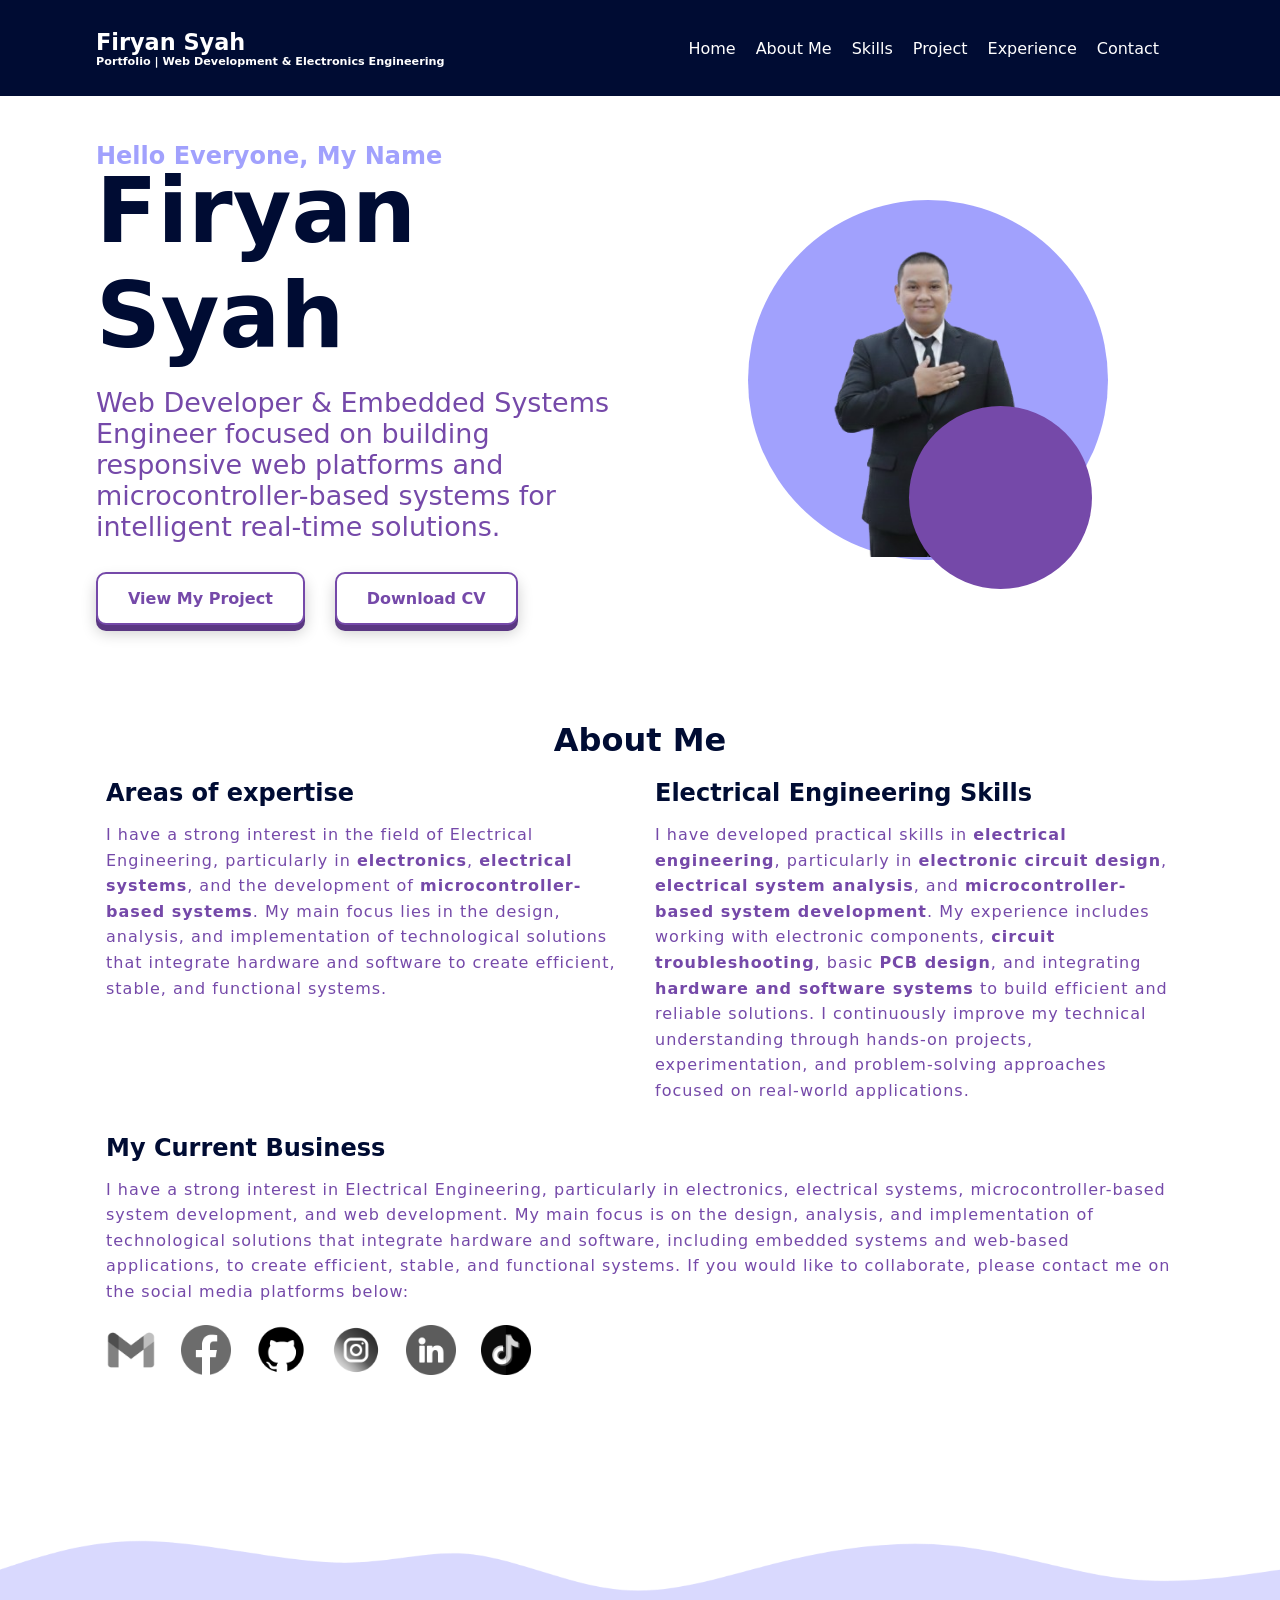
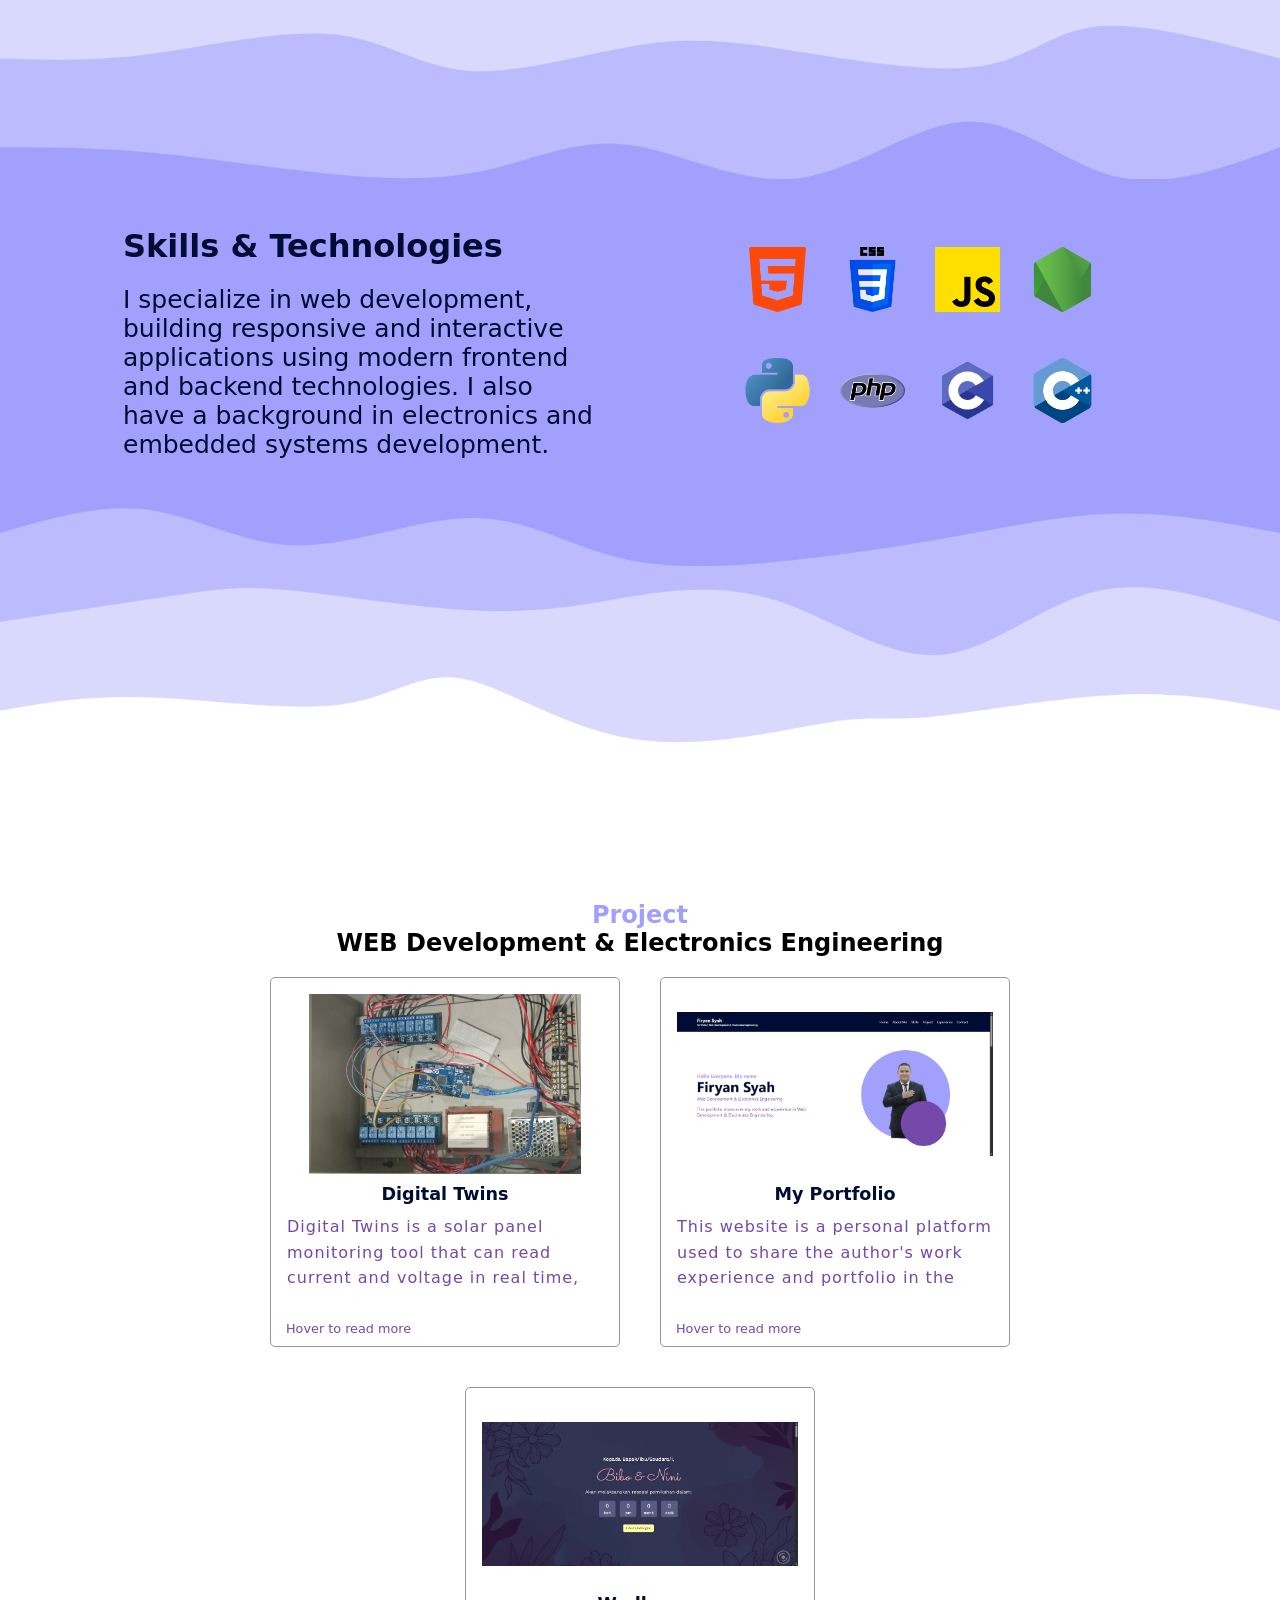
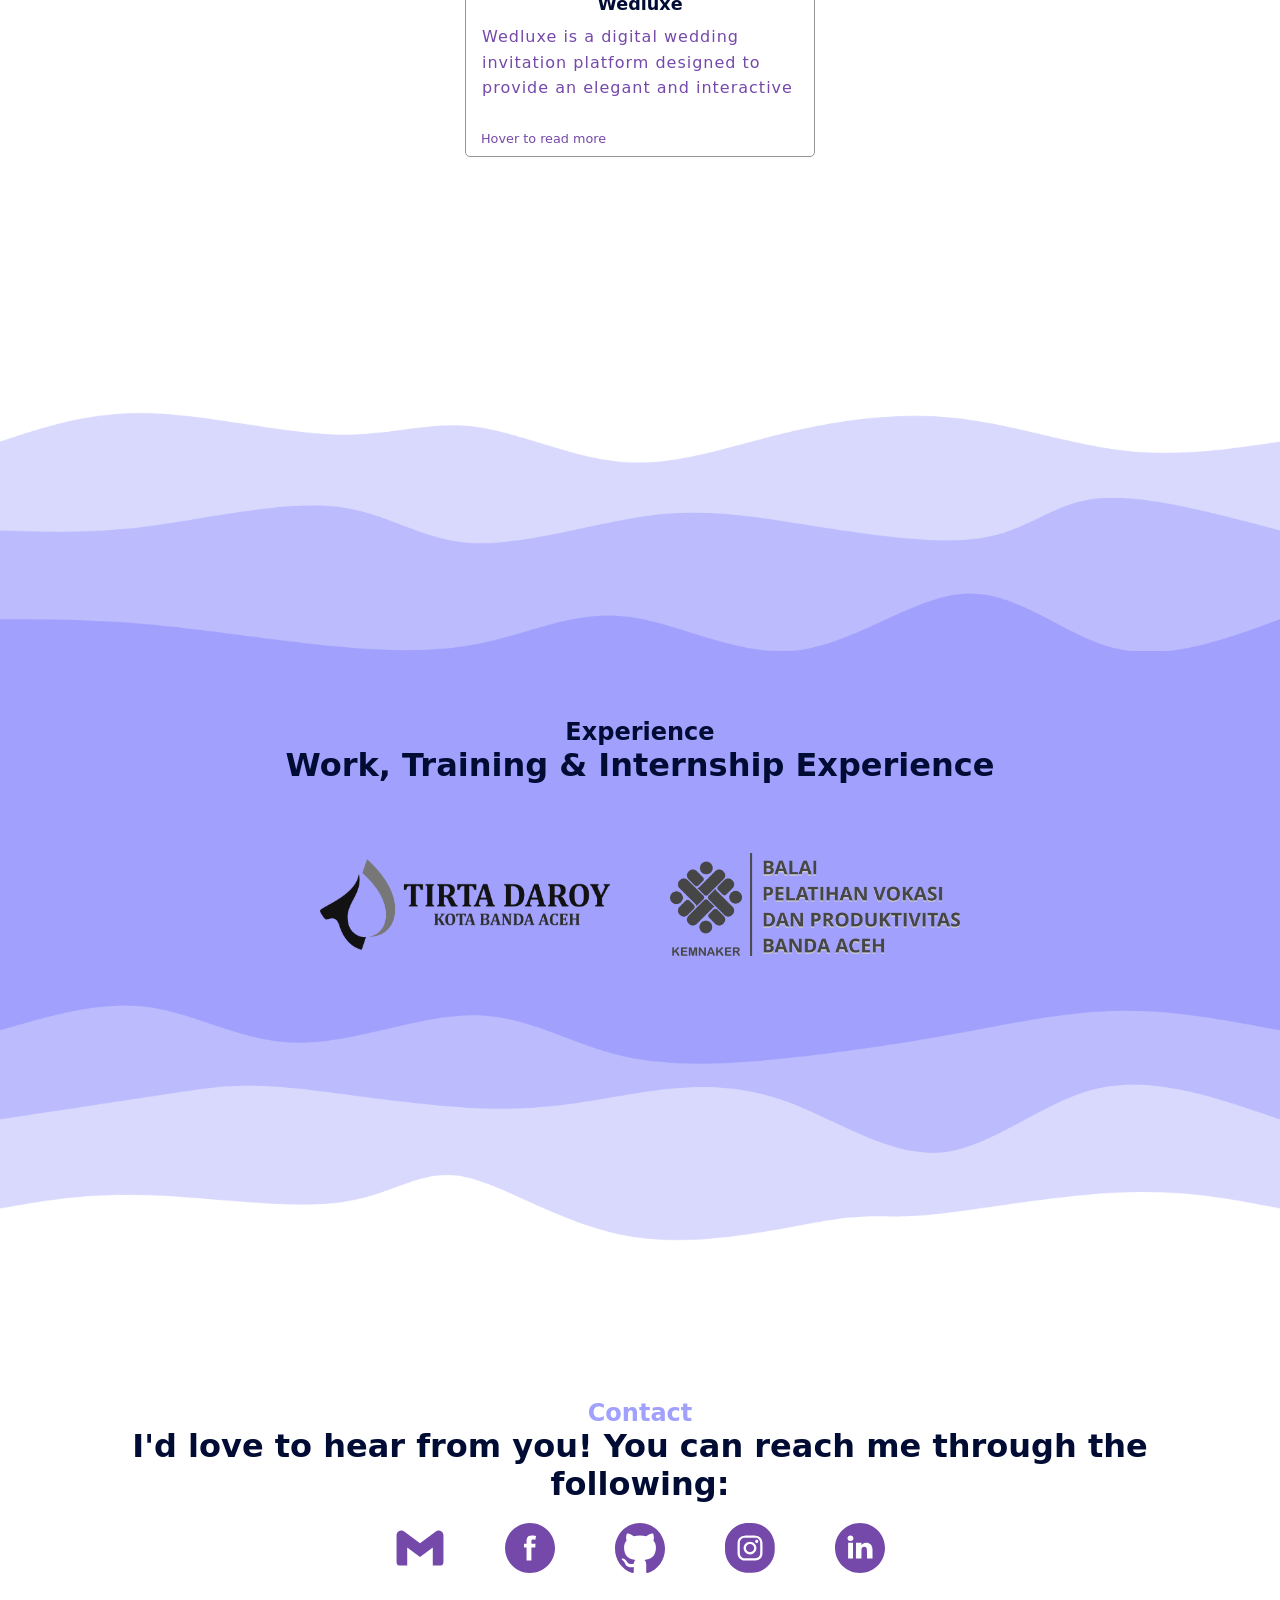
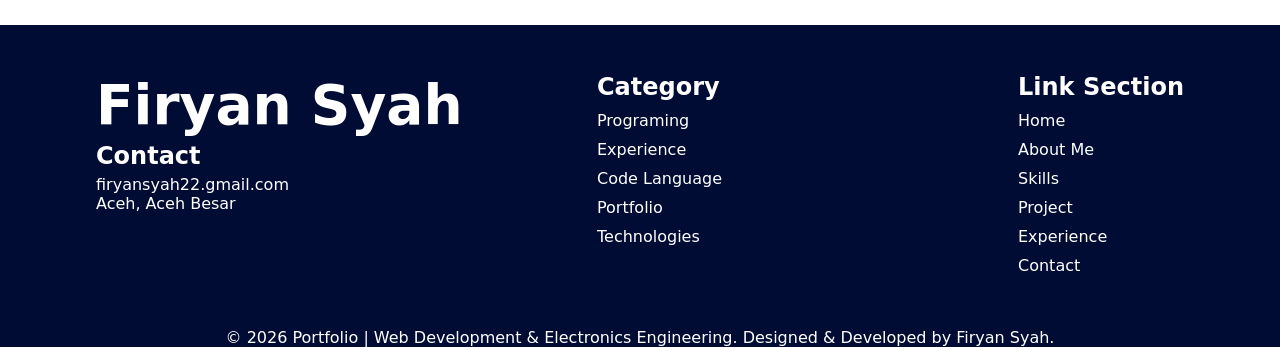
==== index.html @ 5b20b17b "update directory image in html" ====
<!DOCTYPE html>
<html lang="en">

<head>
    <meta charset="UTF-8">
    <meta name="viewport" content="width=device-width, initial-scale=1.0">
    <meta name="description" content="Portfolio Interactive">
    <meta name="author" content="Firyan Syah">
    <meta name="keywords" content="HTML, CSS, JavaScript, Web Development">
    <title>PortfolioWebSite | Firyan Syah</title>
    <link rel="stylesheet" href="style/content.css">
    <link rel="stylesheet" href="style/general.css">
    <link rel="stylesheet" href="style/navbar.css">
    <link rel="stylesheet" href="style/utils/waveProfile.css">
</head>

<body>
    <header class="navbar">
        <div class="nav-page">
            <div class="nav-name">
                <h1>
                    <a href="#homepage">Firyan Syah</a>
                </h1>
                <p>
                    <a href="#homepage">
                        <strong>Portfolio | Web Development & Electronics Engineering</strong>
                    </a>
                </p>
            </div>
            <nav class="nav-menu">
                <ul>
                    <li class="group">
                        <a href="#homepage">Home</a>
                    </li>
                    <li class="group">
                        <a href="#aboutme">About Me</a>
                    </li>
                    <li class="group">
                        <a href="#skills">Skills</a>
                    </li>
                    <li class="group">
                        <a href="#Project">Project</a>
                    </li>
                    <li class="group">
                        <a href="#experience">Experience</a>
                    </li>
                    <li class="group">
                        <a href="#contact">Contact</a>
                    </li>
                </ul>
            </nav>
            <div class="nav-icon-menu">
                | | |
            </div>
        </div>
    </header>


    <div class="container">
        <section id="homepage" class="homepage">
            <div class="flex-homepage">
                <div class="introduce">
                    <h2>Hello Everyone, My Name</h2>
                    <h1>Firyan Syah</h1>
                    <br>
                    <p class="p2">Web Developer & Embedded Systems Engineer focused on building responsive web
                        platforms and microcontroller-based systems
                        for intelligent real-time solutions.</p>
                    <div class="button-active">
                        <a href="#Project" class="viewProject">View My Project</a>
                        <a class="downloadCV" href="../assets/CVFiryansyah.pdf">Download CV</a>
                    </div>
                </div>
                <div class="picture">
                    <div class="circle1"></div>
                    <div class="circle2"></div>
                    <img src="img/profile.png" alt="">
                </div>
            </div>
        </section>

        <section id="aboutme" class="aboutme">
            <div class="grid-aboutme">
                <h2 class="title-aboutme animation hiddenBot">About Me</h2>
                <div class="card animation hiddenBot place1">
                    <h3>Areas of expertise</h3>
                    <p>
                        I have a strong interest in the field of Electrical Engineering, particularly in
                        <strong>electronics</strong>, <strong>electrical systems</strong>, and the development of
                        <strong>microcontroller-based systems</strong>. My main focus lies in the design,
                        analysis, and implementation of technological solutions that integrate hardware and
                        software to create efficient, stable, and functional systems.
                    </p>
                </div>
                <div class="card animation hiddenBot place2">
                    <h3>Electrical Engineering Skills</h3>
                    <p>
                        I have developed practical skills in <strong>electrical engineering</strong>, particularly in
                        <strong>electronic circuit design</strong>, <strong>electrical system analysis</strong>, and
                        <strong>microcontroller-based system development</strong>. My experience includes working with
                        electronic components, <strong>circuit troubleshooting</strong>, basic <strong>PCB
                            design</strong>,
                        and integrating <strong>hardware and software systems</strong> to build efficient and reliable
                        solutions.
                        I continuously improve my technical understanding through hands-on projects, experimentation,
                        and problem-solving approaches focused on real-world applications.
                    </p>
                </div>
                <div class="card animation hiddenBot place3">
                    <h3>My Current Business</h3>
                    <p>
                        I have a strong interest in Electrical Engineering, particularly in electronics, electrical
                        systems,
                        microcontroller-based system development, and web development. My main focus is on the design,
                        analysis, and
                        implementation of technological solutions that integrate hardware and software, including
                        embedded systems and web-based
                        applications, to create efficient, stable, and functional systems. If you would like to
                        collaborate, please contact me
                        on the social media platforms below:
                    </p>
                    <div class="sosmed-link">
                        <a href=""><img src="img/logo/sosmed/email.png" alt=""></a>
                        <a href=""><img src="img/logo/sosmed/facebook.png" alt=""></a>
                        <a href=""><img src="img/logo/sosmed/github.png" alt=""></a>
                        <a href=""><img src="img/logo/sosmed/instagram.png" alt=""></a>
                        <a href=""><img src="img/logo/sosmed/linkedin.png" alt=""></a>
                        <a href=""><img src="img/logo/sosmed/tik-tok.png" alt=""></a>
                    </div>
                </div>
            </div>
        </section>

        <img class="waveCodeTop" src="img/waveCodeTop.png" alt="">
        <section id="skills" class="mastered-code">
            <div class="grid-mastered-code">
                <div class="resume-mastered-code animation hiddenLeft">
                    <h2>Skills & Technologies</h2>
                    <p>
                        I specialize in web development, building responsive and interactive applications using modern
                        frontend and backend
                        technologies. I also have a background in electronics and embedded systems development.
                    </p>
                </div>
                <div class="card-master-code-icon">
                    <img src="img/logo/codeIcon/html-5.png" alt="">
                    <img src="img/logo/codeIcon/css-3.png" alt="">
                    <img src="img/logo/codeIcon/js.png" alt="">
                    <img src="img/logo/codeIcon/node-js.png" alt="">
                    <img src="img/logo/codeIcon/python.png" alt="">
                    <img src="img/logo/codeIcon/php.png" alt="">
                    <img src="img/logo/codeIcon/c.png" alt="">
                    <img src="img/logo/codeIcon/cplus.png" alt="">

                </div>
            </div>
        </section>
        <img class="waveCodeBottom" src="img/wave.png" alt="">

        <section id="Project" class="Project">
            <div class="grid-Project">
                <div class="title-container animation hiddenTOP">
                    <h4 class="mini-title">Project</h4>
                    <h2 class="title-project">WEB Development & Electronics Engineering</h2>
                </div>
                <div class="container-card-project">
                    <div class="card-project">
                        <a class="link-card-project">
                            <img src="img/cardProject/digitalTwin.png" alt="" class="image-card">
                            <h3 class="subtitle">Digital Twins</h3>
                            <p>
                                Digital Twins is a solar panel monitoring tool that can read current and voltage in
                                real
                                time, simulate sunlight
                                intensity using spotlights as artificial light sources, and automatically control
                                potentiometers via Arduino Mega-based
                                servo motors. This system also allows users to change the configuration of solar
                                panels
                                between series and parallel
                                circuits so that they can directly analyze the effect of varying operating
                                conditions on
                                the electrical output
                                characteristics of solar panels, making it an interactive and applicable medium for
                                learning and experimentation.
                            </p>
                        </a>
                        <span class="tooltip">
                            <span class="t1">Hover to read more</span>
                        </span>
                    </div>

                    <div class="card-project">
                        <a href="#homepage" class="link-card-project">
                            <img src="img/cardProject/PortfolioWebSite-Firyan-Syah.png" alt="" class="image-card">
                            <h3 class="subtitle">My Portfolio</h3>
                            <p>
                                This website is a personal platform used to share the author's work experience and
                                portfolio in the fields of Web
                                Development and Electronic Engineering, containing project documentation, system
                                development, and various practical
                                experiences that have been carried out.
                            </p>
                        </a>
                        <span class="tooltip">
                            <span class="t1">Hover to read more</span>
                            <span class="t2">Click this card to see Website</span>
                        </span>
                    </div>

                    <div class="card-project">
                        <a href="https://firyansyah23.github.io/Wedlx/" class="link-card-project" target="_blank">
                            <img src="img/cardProject/Wedlx.png" alt="" class="image-card">
                            <h3 class="subtitle">Wedluxe</h3>
                            <p>
                                Wedluxe is a digital wedding invitation platform designed to provide an elegant and
                                interactive experience for sharing
                                special moments. Through this website, couples can showcase their love story,
                                display photo galleries, and share
                                complete details about the time and location of their wedding celebration.
                            </p>
                        </a>
                        <span class="tooltip">
                            <span class="t1">Hover to read more</span>
                            <span class="t2">Click this card to see Website</span>
                        </span>
                    </div>
                </div>
            </div>
        </section>

        <img class="waveCodeTop" src="img/waveCodeTop.png" alt="">
        <section id="experience" class="experience">
            <div class="grid-experience">
                <div class="experience-title-container">
                    <h4 class="mini-title animation hiddenTOP">Experience</h4>
                    <h2 class="title animation hiddenTOP">Work, Training & Internship Experience</h2>
                </div>
                <div class="experience-content">
                    <img src="img/experience/logoPDAM.png" alt="">
                    <img src="img/experience/LOGO-BPVP-BNA-BIRU.png" alt="">
                </div>
            </div>
        </section>
        <img class="waveCodeBottom" src="img/wave.png" alt="">

        <section id="contact" class="contact">
            <div class="grid-contact">
                <div class="title-contact">
                    <h4 class="mini-title animation hiddenTOP">Contact</h4>
                    <h2 class="title animation hiddenTOP">I'd love to hear from you! You can reach me through the
                        following:</h2>
                </div>
                <div class="contact-link">
                    <!-- Gmail -->
                    <a href="mailto:firyansyah22@gmail.com" target="_blank">
                        <svg xmlns="http://www.w3.org/2000/svg" fill="#000000" class="icon" viewBox="0 0 32 32"
                            version="1.1">
                            <title>gmail</title>
                            <path
                                d="M30.996 7.824v17.381c0 0 0 0 0 0.001 0 1.129-0.915 2.044-2.044 2.044-0 0-0 0-0.001 0h-4.772v-11.587l-8.179 6.136-8.179-6.136v11.588h-4.772c0 0 0 0-0 0-1.129 0-2.044-0.915-2.044-2.044 0-0 0-0.001 0-0.001v0-17.381c0-0 0-0.001 0-0.001 0-1.694 1.373-3.067 3.067-3.067 0.694 0 1.334 0.231 1.848 0.619l-0.008-0.006 10.088 7.567 10.088-7.567c0.506-0.383 1.146-0.613 1.84-0.613 1.694 0 3.067 1.373 3.067 3.067v0z" />
                        </svg>
                    </a>

                    <!-- Facebook -->
                    <a href="https://www.facebook.com/uyan.firyansyah.908/" target="_blank">
                        <svg xmlns="http://www.w3.org/2000/svg" xmlns:xlink="http://www.w3.org/1999/xlink"
                            fill="#000000" class="icon" version="1.1" id="Layer_1" viewBox="-143 145 512 512"
                            xml:space="preserve">
                            <path
                                d="M113,145c-141.4,0-256,114.6-256,256s114.6,256,256,256s256-114.6,256-256S254.4,145,113,145z M169.5,357.6l-2.9,38.3h-39.3  v133H77.7v-133H51.2v-38.3h26.5v-25.7c0-11.3,0.3-28.8,8.5-39.7c8.7-11.5,20.6-19.3,41.1-19.3c33.4,0,47.4,4.8,47.4,4.8l-6.6,39.2  c0,0-11-3.2-21.3-3.2c-10.3,0-19.5,3.7-19.5,14v29.9H169.5z" />
                        </svg>
                    </a>

                    <!-- GitHub -->
                    <a href="https://github.com/FiryanSyah23" target="_blank">
                        <svg xmlns="http://www.w3.org/2000/svg" xmlns:xlink="http://www.w3.org/1999/xlink" class="icon"
                            viewBox="0 0 20 20" version="1.1">

                            <title>github [#142]</title>
                            <desc>Created with Sketch.</desc>
                            <defs>

                            </defs>
                            <g id="Page-1" stroke="none" stroke-width="1" fill="none" fill-rule="evenodd">
                                <g id="Dribbble-Light-Preview" transform="translate(-140.000000, -7559.000000)"
                                    fill="#000000">
                                    <g id="icons" transform="translate(56.000000, 160.000000)">
                                        <path
                                            d="M94,7399 C99.523,7399 104,7403.59 104,7409.253 C104,7413.782 101.138,7417.624 97.167,7418.981 C96.66,7419.082 96.48,7418.762 96.48,7418.489 C96.48,7418.151 96.492,7417.047 96.492,7415.675 C96.492,7414.719 96.172,7414.095 95.813,7413.777 C98.04,7413.523 100.38,7412.656 100.38,7408.718 C100.38,7407.598 99.992,7406.684 99.35,7405.966 C99.454,7405.707 99.797,7404.664 99.252,7403.252 C99.252,7403.252 98.414,7402.977 96.505,7404.303 C95.706,7404.076 94.85,7403.962 94,7403.958 C93.15,7403.962 92.295,7404.076 91.497,7404.303 C89.586,7402.977 88.746,7403.252 88.746,7403.252 C88.203,7404.664 88.546,7405.707 88.649,7405.966 C88.01,7406.684 87.619,7407.598 87.619,7408.718 C87.619,7412.646 89.954,7413.526 92.175,7413.785 C91.889,7414.041 91.63,7414.493 91.54,7415.156 C90.97,7415.418 89.522,7415.871 88.63,7414.304 C88.63,7414.304 88.101,7413.319 87.097,7413.247 C87.097,7413.247 86.122,7413.234 87.029,7413.87 C87.029,7413.87 87.684,7414.185 88.139,7415.37 C88.139,7415.37 88.726,7417.2 91.508,7416.58 C91.513,7417.437 91.522,7418.245 91.522,7418.489 C91.522,7418.76 91.338,7419.077 90.839,7418.982 C86.865,7417.627 84,7413.783 84,7409.253 C84,7403.59 88.478,7399 94,7399"
                                            id="github-[#142]">

                                        </path>
                                    </g>
                                </g>
                            </g>
                        </svg>
                    </a>

                    <!-- Instagram -->
                    <a href="https://www.instagram.com/firyansyah22/" target="_blank">
                        <svg xmlns="http://www.w3.org/2000/svg" class="icon" viewBox="0 0 32 32" fill="#000c33">
                            <path
                                d="m17.0830929.03277248c8.1190907 0 14.7619831 6.64289236 14.7619831 14.76198302v2.3064326c0 8.1190906-6.6429288 14.761983-14.7619831 14.761983h-2.3064325c-8.11909069 0-14.76198306-6.6428924-14.76198306-14.761983v-2.3064326c0-8.11909066 6.64289237-14.76198302 14.76198306-14.76198302zm-.8630324 8.0002641-.2053832-.0002641c-1.7102378 0-3.4204757.05652851-3.4204757.05652851-2.4979736 0-4.52299562 2.02501761-4.52299562 4.52298561 0 0-.05191606 1.4685349-.05624239 3.0447858l-.00028625.2060969c0 1.7648596.05652864 3.590089.05652864 3.5900891 0 2.497968 2.02502202 4.5229856 4.52299562 4.5229856 0 0 1.5990132.0565285 3.2508899.0565285 1.7648634 0 3.6466255-.0565285 3.6466255-.0565285 2.4979736 0 4.4664317-1.9684539 4.4664317-4.4664219 0 0 .0565286-1.8046833.0565286-3.5335605l-.0010281-.4057303c-.0076601-1.5511586-.0555357-3.0148084-.0555357-3.0148084 0-2.4979681-1.9684582-4.46642191-4.4664317-4.46642191 0 0-1.6282521-.05209668-3.2716213-.05626441zm-.2053831 1.43969747c1.4024317 0 3.2005639.04637875 3.2005638.04637875 2.0483524 0 3.3130573 1.2647021 3.3130573 3.31305 0 0 .0463789 1.7674322.0463789 3.1541781 0 1.4176885-.0463789 3.2469355-.0463789 3.2469355 0 2.048348-1.2647049 3.31305-3.3130573 3.31305 0 0-1.5901757.0389711-2.9699093.0454662l-.3697206.0009126c-1.3545375 0-3.0049692-.0463788-3.0049692-.0463788-2.0483172 0-3.36958592-1.321301-3.36958592-3.3695785 0 0-.04637885-1.8359078-.04637885-3.2830941 0-1.3545344.04637885-3.061491.04637885-3.061491 0-2.0483479 1.32130402-3.31305 3.36958592-3.31305 0 0 1.7416035-.04637875 3.1440353-.04637875zm-.0000353 2.46195055c-2.2632951 0-4.0980441 1.8347448-4.0980441 4.098035s1.8347489 4.098035 4.0980441 4.098035 4.0980441-1.8347448 4.0980441-4.098035c0-2.2632901-1.8347489-4.098035-4.0980441-4.098035zm0 1.4313625c1.4727754 0 2.6666784 1.1939004 2.6666784 2.6666725s-1.193903 2.6666726-2.6666784 2.6666726c-1.4727401 0-2.6666784-1.1939005-2.6666784-2.6666726s1.1939031-2.6666725 2.6666784-2.6666725zm4.2941322-2.5685935c-.5468547 0-.9902027.4455321-.9902027.9950991 0 .5495671.443348.9950639.9902027.9950639.5468546 0 .9901674-.4454968.9901674-.9950639 0-.5496023-.4433128-.9950991-.9901674-.9950991z"
                                fill="#202327" fill-rule="nonzero" />
                        </svg>
                    </a>

                    <!-- LinkedIn -->
                    <a href="https://www.linkedin.com/in/firyan-syah-a83840332/" target="_blank">
                        <svg xmlns="http://www.w3.org/2000/svg" xmlns:xlink="http://www.w3.org/1999/xlink"
                            fill="#000000" class="icon" version="1.1" id="Layer_1" viewBox="-143 145 512 512"
                            xml:space="preserve">
                            <path
                                d="M113,145c-141.4,0-256,114.6-256,256s114.6,256,256,256s256-114.6,256-256S254.4,145,113,145z M41.4,508.1H-8.5V348.4h49.9  V508.1z M15.1,328.4h-0.4c-18.1,0-29.8-12.2-29.8-27.7c0-15.8,12.1-27.7,30.5-27.7c18.4,0,29.7,11.9,30.1,27.7  C45.6,316.1,33.9,328.4,15.1,328.4z M241,508.1h-56.6v-82.6c0-21.6-8.8-36.4-28.3-36.4c-14.9,0-23.2,10-27,19.6  c-1.4,3.4-1.2,8.2-1.2,13.1v86.3H71.8c0,0,0.7-146.4,0-159.7h56.1v25.1c3.3-11,21.2-26.6,49.8-26.6c35.5,0,63.3,23,63.3,72.4V508.1z  " />
                        </svg>
                    </a>
                </div>
            </div>
        </section>

        <footer class="footer">
            <div class="flex-footer">
                <div class="nameSection">
                    <h1>Firyan Syah</h1>
                    <h2>Contact</h2>
                    <p>
                        firyansyah22.gmail.com <br>
                        Aceh, Aceh Besar
                    </p>
                </div>
                <div class="category">
                    <h2>Category</h2>
                    <ul>
                        <li>Programing</li>
                        <li>Experience</li>
                        <li>Code Language</li>
                        <li>Portfolio</li>
                        <li>Technologies</li>

                    </ul>
                </div>
                <div class="footer-link">
                    <h2>Link Section</h2>
                    <ul>
                        <li>
                            <a href="#homepage">Home</a>
                        </li>
                        <li>
                            <a href="#aboutme">About Me</a>
                        </li>
                        <li>
                            <a href="#skills">Skills</a>
                        </li>
                        <li>
                            <a href="#Project">Project</a>
                        </li>
                        <li>
                            <a href="#experience">Experience</a>
                        </li>
                        <li>
                            <a href="#contact">Contact</a>
                        </li>
                    </ul>
                </div>
            </div>
            <div class="copyright">
                <p>© 2026 Portfolio | Web Development & Electronics Engineering. Designed & Developed by Firyan Syah.
                </p>
            </div>
        </footer>
    </div>

    <script type="module" src="script/general.js"></script>
    <script type="module" src="script/nav.js"></script>
</body>

</html>
---- style/content.css ----
/* ----------------------------------- */
/* 			    SAME CODE			   */
/* ----------------------------------- */
.flex-homepage,
.grid-aboutme,
.grid-mastered-code,
.grid-experience,
.grid-Project,
.grid-contact,
.flex-footer {
	margin: 0 5em;
	padding: 3em 1em;
}
.subtitle {
	color: rgb(0, 12, 51);
	font-size: 1.1em;
}

.mini-title {
	font-size: 1.5em;
	color: rgb(161, 161, 253);
}

.title {
	color: rgb(0, 12, 51);
	font-size: 2em;
}

/* ----------------------------------- */
/* 			    HOME PAGE			   */
/* ----------------------------------- */
.flex-homepage {
	display: grid;
	grid-template-columns: 1fr 1fr;
	justify-items: center;
	align-items: center;
	gap: 10px;
}

.introduce {
	width: 100%;
	height: 100%;
	display: flex;
	flex-direction: column;
	justify-content: center;
	position: relative;
	right: 200px;
	opacity: 0;
	animation: intro 2s ease forwards;
}

@keyframes intro {
	to {
		opacity: 1;
		right: 0px;
	}
}

.introduce h1 {
	color: rgb(0, 12, 51);
	font-size: 10vh;
}
.introduce h2 {
	color: rgb(161, 161, 253);
	position: relative;
	top: 12px;
}
.p1 {
	font-size: 3vh;
	color: rgb(117, 73, 169);
}
.p2 {
	font-size: 3vh;
	color: rgb(117, 73, 169);
}

.picture {
	width: 42vw;
	position: relative;
	left: 200px;
	opacity: 0;
	animation: gambar 2.5s ease forwards;
}

@keyframes gambar {
	to {
		opacity: 1;
		left: 0px;
	}
}

.picture img {
	display: block;
	position: relative;
	width: 100%;
	object-fit: cover;
	object-position: center;
	z-index: 2;
}

.circle1 {
	position: absolute;
	background-color: rgb(161, 161, 253);
	border-radius: 50%;
	right: 14%;
	bottom: -1%;
	width: 67%;
	aspect-ratio: 1;
	z-index: 1;
}

.circle2 {
	position: absolute;
	background-color: rgb(117, 73, 169);
	border-radius: 50%;
	right: 17%;
	bottom: -9%;
	width: 34%;
	aspect-ratio: 1;
	z-index: 3;
}

.button-active {
	margin-top: 30px;
	display: flex;
	align-items: center;
	gap: 30px;
}

.button-active a {
	display: inline-block;
	padding: 15px 30px;
	text-align: center;
	white-space: nowrap;
	border-radius: 10px;
	font-weight: bold;
	text-decoration: none;
	color: rgb(117, 73, 169);
	background: white;
	border: 2px solid rgb(117, 73, 169);
	box-shadow:
		0 6px 0 rgb(90, 55, 130),
		0 8px 15px rgba(0, 0, 0, 0.2);

	transition: all 0.1s ease-in-out;
}

.button-active a:hover {
	background: rgb(117, 73, 169);
	color: white;
}

.button-active a:active {
	transform: translateY(6px);
	box-shadow:
		0 2px 0 rgb(90, 55, 130),
		0 4px 8px rgba(0, 0, 0, 0.2);
}

/* ----------------------------------- */
/* 			    ABOUT ME			   */
/* ----------------------------------- */

.grid-aboutme {
	display: grid;
	grid-template-columns: repeat(2, 1fr);
	grid-template-areas:
		"title  title"
		"place1	place2"
		"place3	place3";
	gap: 10px;
}

.grid-aboutme h3 {
	color: rgb(0, 12, 51);
	font-size: 1.5em;
	margin-bottom: 15px;
}

.grid-aboutme p {
	color: rgb(117, 73, 169);
	font-size: 1em;
	line-height: 1.6em;
	letter-spacing: 1px;
}

.title-aboutme {
	grid-area: title;
	font-size: 2em;
	color: rgb(0, 12, 51);
	grid-column: 1/-1;
	text-align: center;
}
.card {
	padding: 10px;
}
.place1 {
	grid-area: place1;
}

.place2 {
	grid-area: place2;
}

.place3 {
	grid-area: place3;
}

.place4 {
	grid-area: place4;
}

.sosmed-link {
	display: flex;
	margin-top: 20px;
	gap: 25px;
	flex-wrap: wrap;
}

.sosmed-link a img {
	width: 50px;
	filter: grayscale(1);
	transition: transform 0.2s ease;
}

.sosmed-link a img:hover {
	filter: grayscale(0);
	transform: scale(1.1);
}

/* ----------------------------------- */
/*		    Code I’ve Mastered		   */
/* ----------------------------------- */
.mastered-code {
	background-color: rgb(161, 161, 253);
	position: relative;
	z-index: 1;
}

.grid-mastered-code {
	display: grid;
	grid-template-columns: 1fr 1fr;
	gap: 30px;
	justify-items: center;
}

.resume-mastered-code {
	padding: 0 27px;
	display: flex;
	justify-content: center;
	flex-direction: column;
}

.resume-mastered-code h2 {
	color: rgb(0, 12, 51);
	margin-bottom: 20px;
	font-size: 2em;
}

.resume-mastered-code p {
	color: rgb(0, 12, 51);
	font-size: 25px;
}

.card-master-code-icon {
	display: flex;
	width: 90%;
	gap: 30px;
	padding: 20px;
	justify-content: center;
	flex-wrap: wrap;
}

.card-master-code-icon img {
	width: 65px;
	height: 65px;
	cursor: pointer;
	opacity: 0;
	transform: translateY(40px);
	transition: all 0.5s ease;
}

.waveCodeTop {
	position: relative;
	z-index: 0;
	top: 70px;
}
.waveCodeBottom {
	position: relative;
	z-index: 0;
	bottom: 85px;
}
/* ----------------------------------- */
/*				PROJECT				   */
/* ----------------------------------- */

.grid-Project {
	display: grid;
	grid-template-rows: 0.2fr 1fr;
	gap: 20px;
}

.title-container {
	text-align: center;
}

.container-card-project {
	display: flex;
	justify-content: center;
	align-items: baseline;
	flex-wrap: wrap;
	gap: 40px;
}

.card-project {
	min-height: 370px; /* bukan height */
	width: 350px;
	padding: 1em;
	border-radius: 5px;
	border: 1px solid rgb(150, 150, 150);
	height: auto;
	overflow: visible;
	position: relative;
	opacity: 0;
	transform: translateY(40px);
	transition:
		opacity 1s ease,
		transform 1s ease,
		box-shadow 0.35s ease;
}

.card-project:hover {
	transform: translateY(-3px);
	box-shadow: 6px 6px 22px -1px rgba(132, 132, 132, 1);
	overflow: visible;
}

.card-project p {
	color: rgb(117, 73, 169);
	font-size: 1em;
	line-height: 1.6em;
	letter-spacing: 1px;
	max-height: 81px;
	overflow: hidden;
	margin-bottom: 10px;
}

/* hover expand */
.card-project:hover p {
	max-height: 1000px;
	transition-delay: 0.5s;
}

.tooltip {
	font-size: 0.8em;
	display: block;
	padding: 2px;
	background-color: white;
	color: rgb(0, 0, 0);
}
.t1 {
	opacity: 1;
	position: absolute;
	left: 15px;
	bottom: 10px;
	color: rgb(117, 73, 169);
}
.t2 {
	opacity: 0;
	position: absolute;
	left: 15px;
	bottom: 10px;
	color: rgb(117, 73, 169);
}

.card-project:hover .t1 {
	opacity: 0;
	transition-delay: 0.5s;
}
.card-project:hover .t2 {
	opacity: 1;
	transition-delay: 0.5s;
}

.link-card-project {
	display: flex;
	flex-direction: column;
	gap: 10px;
	align-items: center;
}

.image-card {
	width: 100%;
	max-height: 210px;
	height: 180px;
	object-fit: contain;
	object-position: center;
}
/* ----------------------------------- */
/*				EXPERIENCE			   */
/* ----------------------------------- */
.experience {
	width: 100%;
	background-color: rgb(161, 161, 253);
	position: relative;
	z-index: 1;
}
.grid-experience {
	max-width: 100%;
	display: grid;
	place-items: center;
	grid-template-rows: repeat(2, 1fr);
	gap: 50px;
}

.experience-title-container {
	text-align: center;
}

.experience-title-container h4 {
	font-size: 1.5em;
	color: rgb(0, 12, 51);
}
.experience-title-container h2 {
	color: rgb(0, 12, 51);
	font-size: 2em;
}
.experience-content {
	display: flex;
	justify-content: center;
	align-items: center;
	gap: 60px;
	flex-wrap: wrap;
}

.experience-content img {
	width: 290px;
	opacity: 0;
	transform: translateY(40px);
	transition: all 0.5s ease;
	filter: grayscale(1);
}

/* ----------------------------------- */
/* 			    contact			   */
/* ----------------------------------- */
.contact {
	width: 100%;
}
.grid-contact {
	display: grid;
	height: 100%;
	place-items: center;
	grid-template-rows: repeat(2, 0.1fr);
	gap: 20px;
}

.title-contact {
	text-align: center;
}

.contact-link {
	display: flex;
	justify-content: center;
	align-items: center;
	gap: 60px;
	flex-wrap: wrap;
}
.contact-link .icon {
	width: 50px;
	height: 50px;
	filter: brightness(0) saturate(100%) invert(33%) sepia(24%) saturate(1681%) hue-rotate(226deg) brightness(95%) contrast(89%);
	opacity: 0;
	transform: translateX(40px);
	transition: all 0.5s ease;
}
/* ----------------------------------- */
/* 			    FOOTER 				   */
/* ----------------------------------- */
.footer {
	width: 100%;
	background-color: rgb(0, 12, 51);
}

.flex-footer {
	display: flex;
	justify-content: space-between;
	align-items: start;
	gap: 100px;
	flex-wrap: wrap;
}

.nameSection h1,
.nameSection h2,
.nameSection p,
.category ul li,
.category h2,
.footer-link h2,
.footer-link ul li a,
.footer-link ul li,
.copyright p {
	color: white;
	list-style-type: none;
}

.nameSection,
.category,
.footer-link {
	display: flex;
	flex-direction: column;
	gap: 5px;
}

.nameSection {
	width: 400px;
}

.category {
	width: 320px;
}

.nameSection h1 {
	font-size: 55px;
}

.category ul li,
.footer-link ul li {
	padding: 5px 0;
}

.copyright {
	flex-grow: 1;
	width: 100%;
	display: flex;
	justify-content: center;
	align-items: center;
	text-align: center;
}

/* ----------------------------------- */
/* 			    Animation			   */
/* ----------------------------------- */
img.animate-icon {
	opacity: 1;
	transform: translateY(0px);
}
img.animate-icon:hover {
	transform: scale(1.2);
}

img.animate-icon-experience {
	opacity: 1;
	transform: translateY(0px);
}
img.animate-icon-experience:hover {
	filter: grayscale(0);
}

svg.icon.animate-icon-contact {
	opacity: 1;
	transform: translateX(0px);
}

.card-project.animate-card {
	opacity: 1;
	transform: translateY(0);
}

.hiddenLeft {
	opacity: 0;
	transform: translateX(-200px);
	transition: all 1.5s ease;
}
.hiddenRight {
	opacity: 0;
	transform: translateX(200px);
	transition: all 1.5s ease;
}

.hiddenTOP {
	opacity: 0;
	transform: translateY(-200px);
	transition: all 1.5s ease;
}

.hiddenBot {
	opacity: 0;
	transform: translateY(200px);
	transition: all 1.5s ease;
}

.show {
	opacity: 1;
	transform: translate(0);
}
---- style/general.css ----
html {
	box-sizing: border-box;
	scroll-behavior: smooth;
	overflow-x: hidden;
	width: 100%;
}

* {
	margin: 0;
	padding: 0;
}
*,
*:before,
*:after {
	box-sizing: border-box;
}
input,
textarea,
select,
button {
	outline: none;
}
input {
	line-height: normal;
}
label,
button {
	cursor: pointer;
}
a {
	text-decoration: none;
}
img {
	display: block;
	max-width: 100%;
}
section {
	scroll-margin-top: 100px;
}

.mastered-code {
	scroll-margin-top: 250px;
}

body {
	font-family:
		system-ui,
		-apple-system,
		BlinkMacSystemFont,
		"Segoe UI",
		Roboto,
		Oxygen,
		Ubuntu,
		Cantarell,
		"Open Sans",
		"Helvetica Neue",
		sans-serif;
}

a,
h1,
p {
	color: black;
}

.container {
	width: 100%;
	max-width: 124rem;
	position: relative;
	top: 82px;
	display: flex;
	flex-direction: column;
	align-items: center;
}

@media (max-width: 970px) {
	/* ----------------------------------- */
	/* 			    navbar				   */
	/* ----------------------------------- */
	.nav-page .nav-menu,
	.nav-page .nav-name,
	.navbar .nav-page {
		padding: 0;
		margin: 0;
	}
	.homepage .flex-homepage,
	.aboutme .grid-aboutme {
		margin: 0 1em;
		padding: 2em 1em;
	}

	.navbar {
		display: flex;
		justify-content: center;
	}

	.navbar .nav-page {
		width: 60%;
	}

	.nav-menu ul {
		position: absolute;
		display: flex;
		flex-direction: column;
		right: -420px;
		top: 80px;
		background-color: rgb(0, 12, 51);
		width: 14em;
		height: 100vh;
		transition: right 0.5s ease;
	}

	.side-bar ul {
		right: 0;
	}

	.nav-page .nav-icon-menu {
		display: inline;
		position: absolute;
		right: 6%;
		transform: rotate(90deg);
		word-spacing: -8px;
		font-size: 30px;
		font-weight: bold;
		cursor: pointer;
	}

	.nav-menu .group a {
		display: block;
		padding: 20px;
		margin: 0 auto;
		text-decoration: none;
		text-align: center;

		border-bottom: 1px solid rgb(255, 255, 255);
	}

	.nav-name {
		flex-grow: 1;
		display: flex;
		flex-direction: column;
		align-items: center;
		font-size: 0.8em;
		text-align: center;
	}
	/* ----------------------------------- */
	/* 			    HOME 				   */
	/* ----------------------------------- */
	.homepage .flex-homepage {
		grid-template-columns: 1fr;
	}

	.flex-homepage .introduce {
		align-items: center;
		text-align: center;
	}

	.introduce .button-active {
		flex-direction: column;
	}

	/* ----------------------------------- */
	/* 			    About me			   */
	/* ----------------------------------- */

	.aboutme .grid-aboutme {
		grid-template-columns: 1fr;
		grid-template-areas:
			"title"
			"place1"
			"place2"
			"place3"
			"place4"
			"place5";
	}

	.place3 .sosmed-link {
		justify-content: center;
	}
	/* ----------------------------------- */
	/*		    Code I’ve Mastered		   */
	/* ----------------------------------- */
	.mastered-code .grid-mastered-code {
		grid-template-columns: 1fr;
		margin: 0 1em;
		padding: 2em 1em;
	}
	.container .waveCodeTop {
		top: 15px;
	}

	.container .waveCodeBottom {
		bottom: 1px;
	}
	/* ----------------------------------- */
	/*				PROJECT				   */
	/* ----------------------------------- */
	.Project .grid-Project {
		margin: 0 1em;
		padding: 2em 1em;
	}

	.container-card-project .card-project {
		width: 325px;
	}
}

@media (max-width: 426px) {
	.introduce h2,
	.grid-aboutme .title-aboutme,
	.resume-mastered-code h2,
	.title-container .title-project,
	.experience-title-container .title,
	.title-contact .title {
		font-size: 1.4em;
	}

	.nav-page .nav-menu ul {
		width: 10em;
	}
	.nav-menu .group a {
		padding: 10px;
	}
	/* ----------------------------------- */
	/* 			    HOME PAGE			   */
	/* ----------------------------------- */
	.homepage .flex-homepage {
		display: grid;
		grid-template-columns: 1fr;
	}

	.introduce .button-active {
		margin: 20px 0;
		gap: 15px;
	}

	.introduce .button-active a {
		padding: 5px 10px;
	}

	.flex-homepage .introduce h1 {
		font-size: 7vh;
	}

	.introduce .p1,
	.introduce .p2 {
		font-size: 2.2vh;
	}
	/* ----------------------------------- */
	/* 			    PROJECT 			   */
	/* ----------------------------------- */

	.container-card-project .card-project {
		width: 100%;
	}

	/* ----------------------------------- */
	/* 			    ABOUT ME			   */
	/* ----------------------------------- */
}

/* Ultra Wide: 1921px – 2560px */
@media (min-width: 1921px) and (max-width: 2560px) {
}
---- style/navbar.css ----
.navbar {
	position: fixed;
	z-index: 999;
	top: 0;
	left: 0;
	right: 0;
	width: 100vw;
	background-color: rgb(0, 12, 51);
}

.nav-page {
	display: flex;
	justify-content: space-between;
	align-items: center;
	height: 80px;
	margin: 0 5em;
	padding: 3em 1em;
}


.nav-name a {
	display: block;
	font-size: 0.7em;
	color: white;
}

.nav-menu {
	height: 100%;
	padding: 5px;
	margin: 0 10px;
	display: flex;
	align-items: center;
}
.nav-menu ul {
	list-style-type: none;
	display: flex;
}

.group a {
	text-align: center;
	text-wrap: nowrap;
	color: white;
	padding: 8px 0;
	margin: 0 10px;
}

.nav-icon-menu {
	display: none;
	color: white;
}
---- style/utils/waveProfile.css ----
.path-0 {
	animation: pathAnim-0 4s;
	animation-timing-function: linear;
	animation-iteration-count: infinite;
}

.waveProfile {
	position: relative;
	bottom: 110px;
}

@keyframes pathAnim-0 {
	0% {
		d: path(
			"M 0,400 L 0,150 C 84.6265888010993,113.05255925798696 169.2531776021986,76.1051185159739 230,77 C 290.7468223978014,77.8948814840261 327.613878392305,116.63208519409139 391,117 C 454.386121607695,117.36791480590861 544.2913088285812,79.36654070766058 611,76 C 677.7086911714188,72.63345929233942 721.22088629337,103.90175197526625 787,125 C 852.77911370663,146.09824802473375 940.8251459979388,157.0264513912745 1010,165 C 1079.1748540020612,172.9735486087255 1129.4785297148746,177.99244245963584 1198,175 C 1266.5214702851254,172.00755754036416 1353.2607351425627,161.00377877018207 1440,150 L 1440,400 L 0,400 Z"
		);
	}

	25% {
		d: path(
			"M 0,400 L 0,150 C 61.87083476468567,123.50188938509103 123.74166952937134,97.00377877018207 195,110 C 266.25833047062866,122.99622122981793 346.90415664720035,175.48677430436277 421,186 C 495.09584335279965,196.51322569563723 562.6417038818274,165.04912401236686 623,139 C 683.3582961181726,112.95087598763313 736.5290278254897,92.31672964616972 805,82 C 873.4709721745103,71.68327035383028 957.2421848162144,71.68395740295428 1036,85 C 1114.7578151837856,98.31604259704572 1188.502232909653,124.94744074201307 1255,138 C 1321.497767090347,151.05255925798693 1380.7488835451736,150.52627962899345 1440,150 L 1440,400 L 0,400 Z"
		);
	}

	50% {
		d: path(
			"M 0,400 L 0,150 C 73.69701133631057,120.17794572311921 147.39402267262113,90.35589144623842 217,115 C 286.60597732737887,139.64410855376158 352.1209206458261,218.75437993816558 418,222 C 483.8790793541739,225.24562006183442 550.1222947440742,152.6265888010993 617,128 C 683.8777052559258,103.3734111989007 751.3899003778771,126.73926485743726 822,140 C 892.6100996221229,153.26073514256274 966.3181037444178,156.4163517691515 1043,169 C 1119.6818962555822,181.5836482308485 1199.337684644452,203.5953280659567 1266,202 C 1332.662315355548,200.4046719340433 1386.331157677774,175.20233596702167 1440,150 L 1440,400 L 0,400 Z"
		);
	}

	75% {
		d: path(
			"M 0,400 L 0,150 C 75.21126760563382,167.85228443833734 150.42253521126764,185.7045688766747 220,200 C 289.57746478873236,214.2954311233253 353.52112676056333,225.03400893163862 426,198 C 498.47887323943667,170.96599106836138 579.492957746479,106.15939539677086 643,106 C 706.507042253521,105.84060460322914 752.5070422535211,170.32840948127793 806,188 C 859.4929577464789,205.67159051872207 920.4788732394368,176.52696667811747 995,165 C 1069.5211267605632,153.47303332188253 1157.5774647887322,159.56372380625214 1234,160 C 1310.4225352112678,160.43627619374786 1375.211267605634,155.21813809687393 1440,150 L 1440,400 L 0,400 Z"
		);
	}

	100% {
		d: path(
			"M 0,400 L 0,150 C 84.6265888010993,113.05255925798696 169.2531776021986,76.1051185159739 230,77 C 290.7468223978014,77.8948814840261 327.613878392305,116.63208519409139 391,117 C 454.386121607695,117.36791480590861 544.2913088285812,79.36654070766058 611,76 C 677.7086911714188,72.63345929233942 721.22088629337,103.90175197526625 787,125 C 852.77911370663,146.09824802473375 940.8251459979388,157.0264513912745 1010,165 C 1079.1748540020612,172.9735486087255 1129.4785297148746,177.99244245963584 1198,175 C 1266.5214702851254,172.00755754036416 1353.2607351425627,161.00377877018207 1440,150 L 1440,400 L 0,400 Z"
		);
	}
}
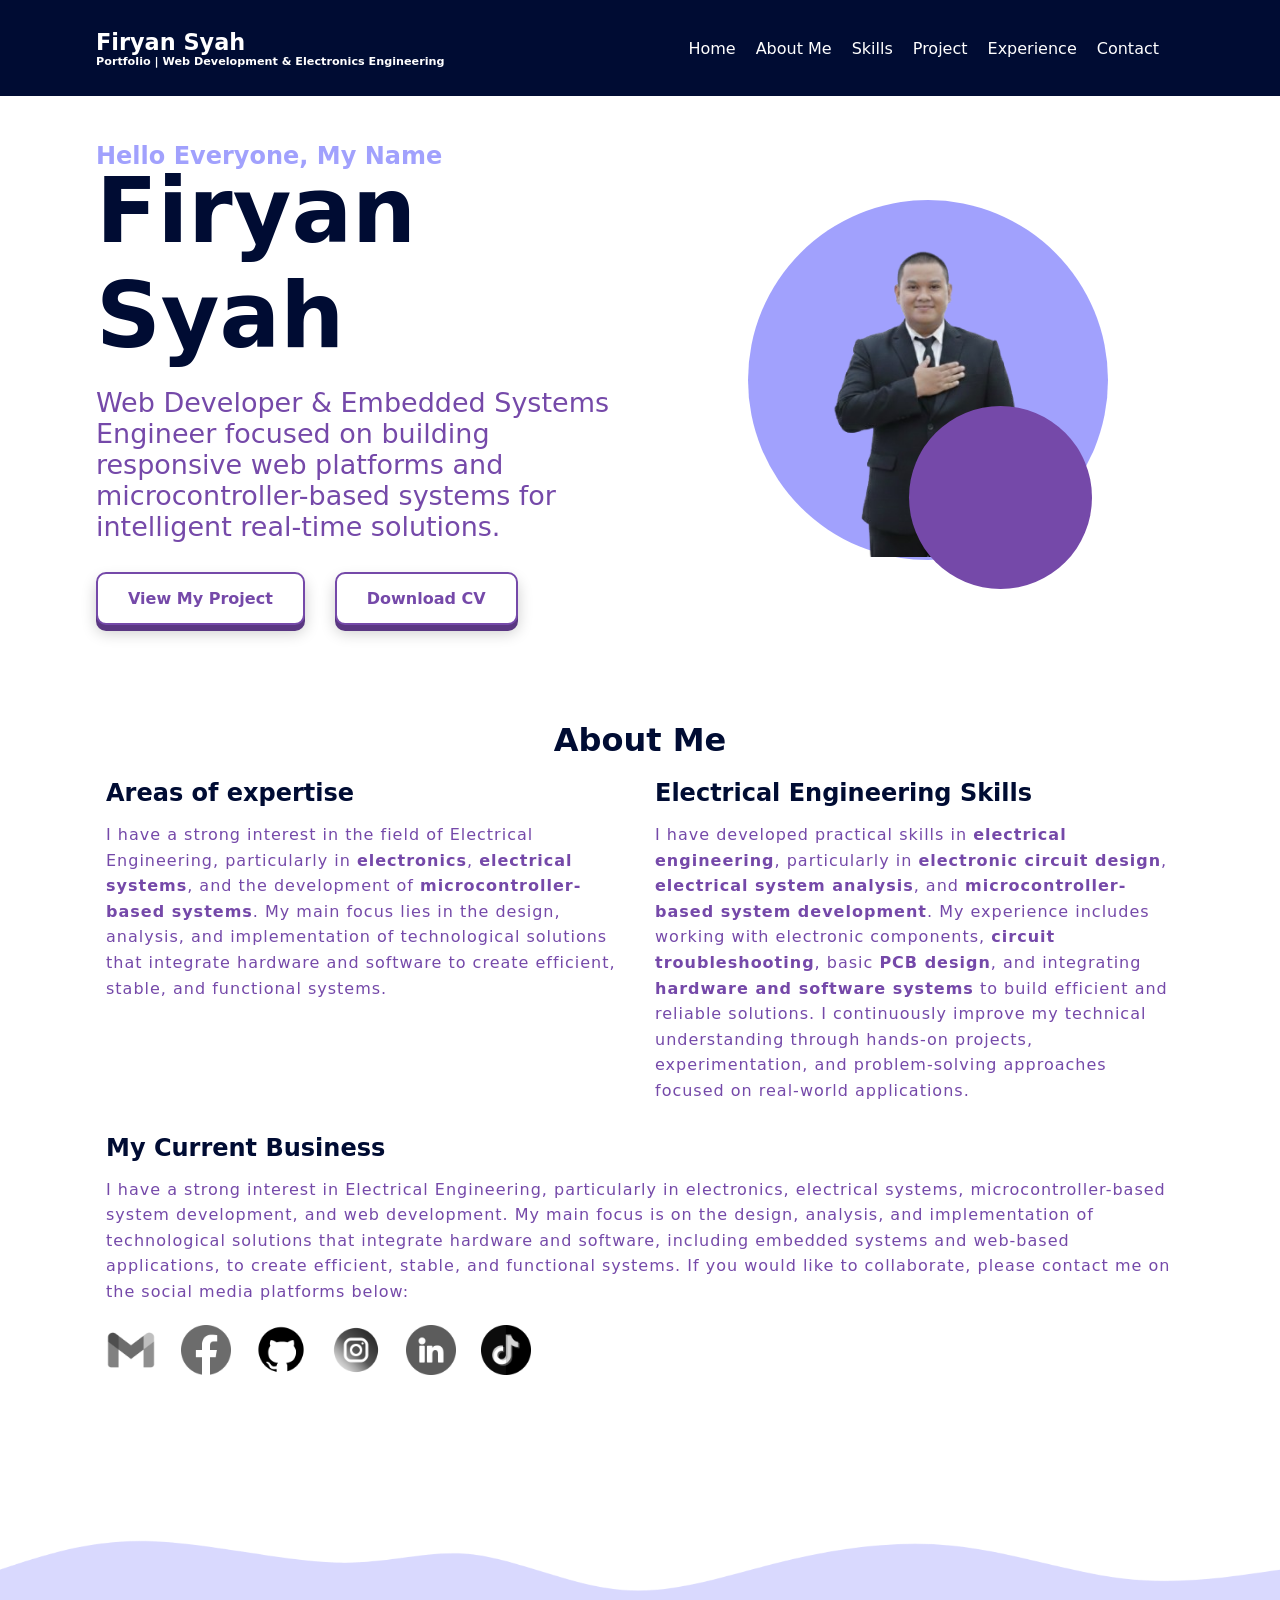
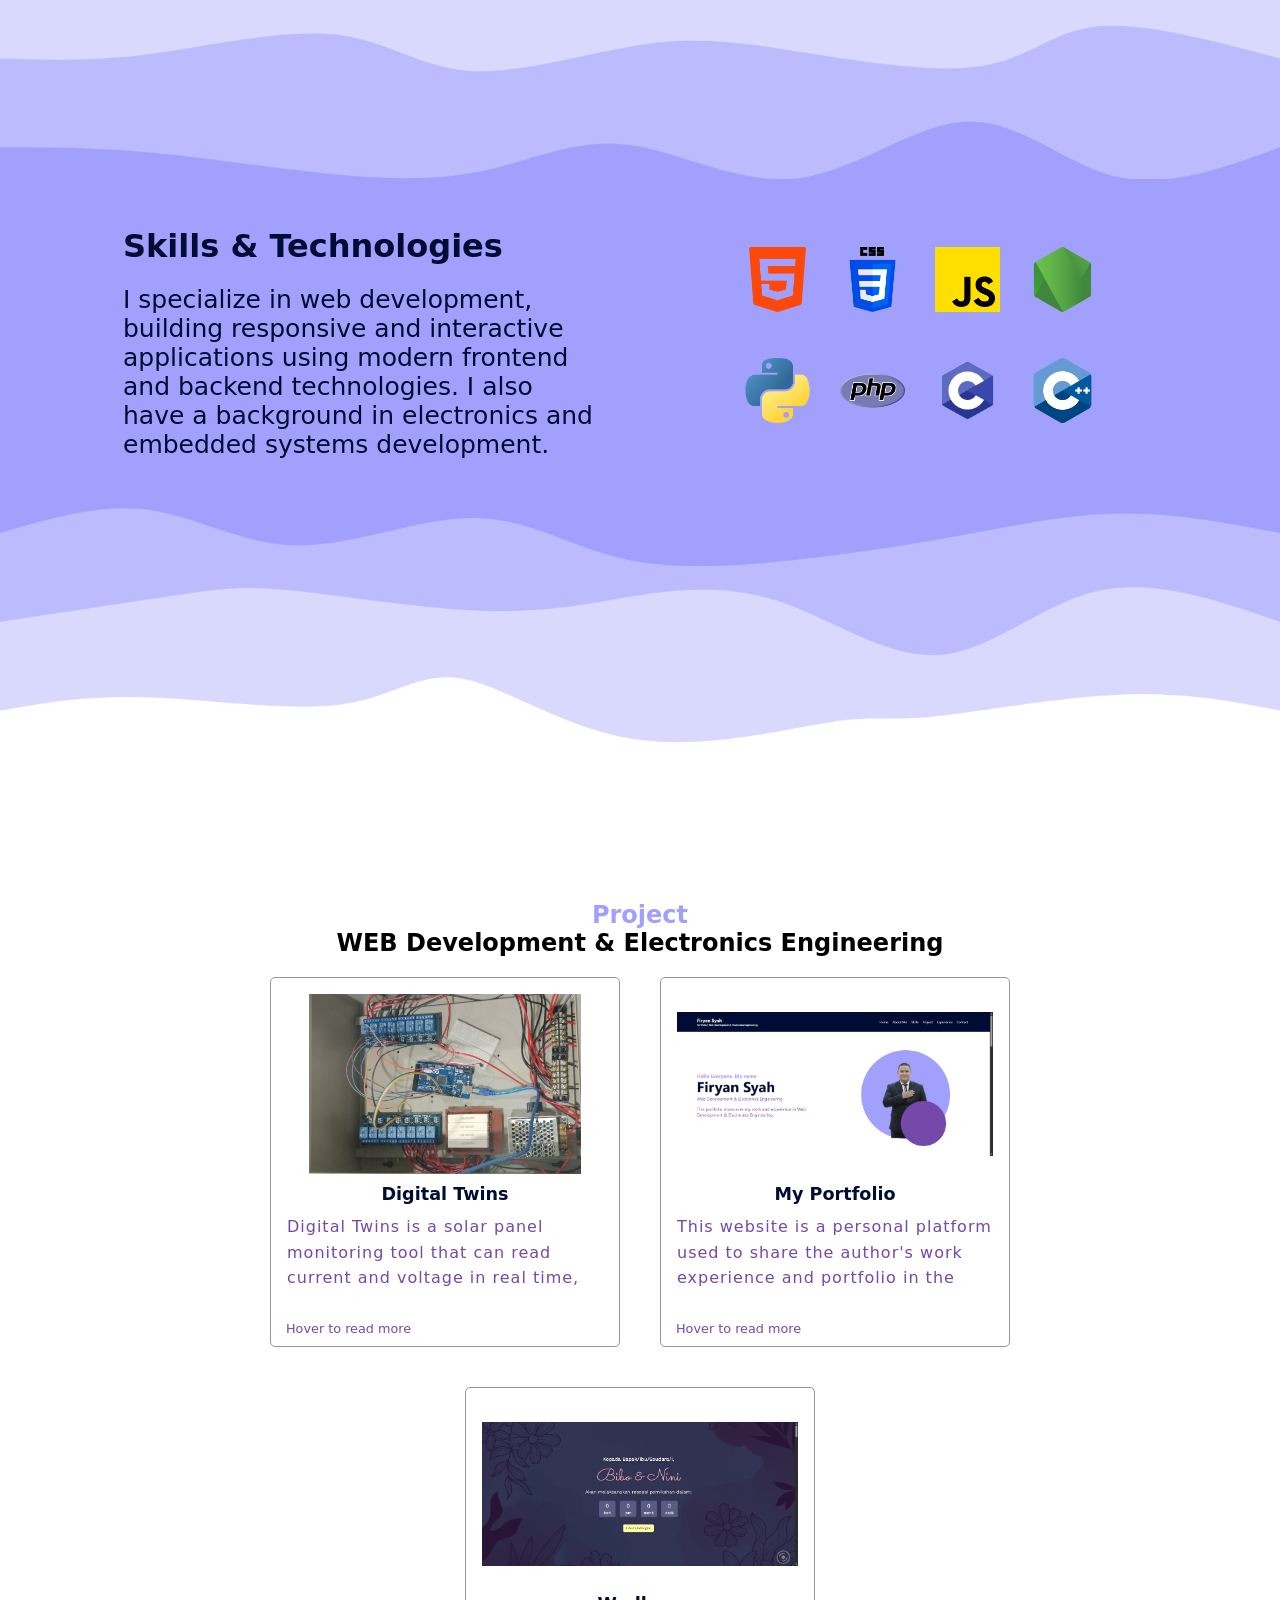
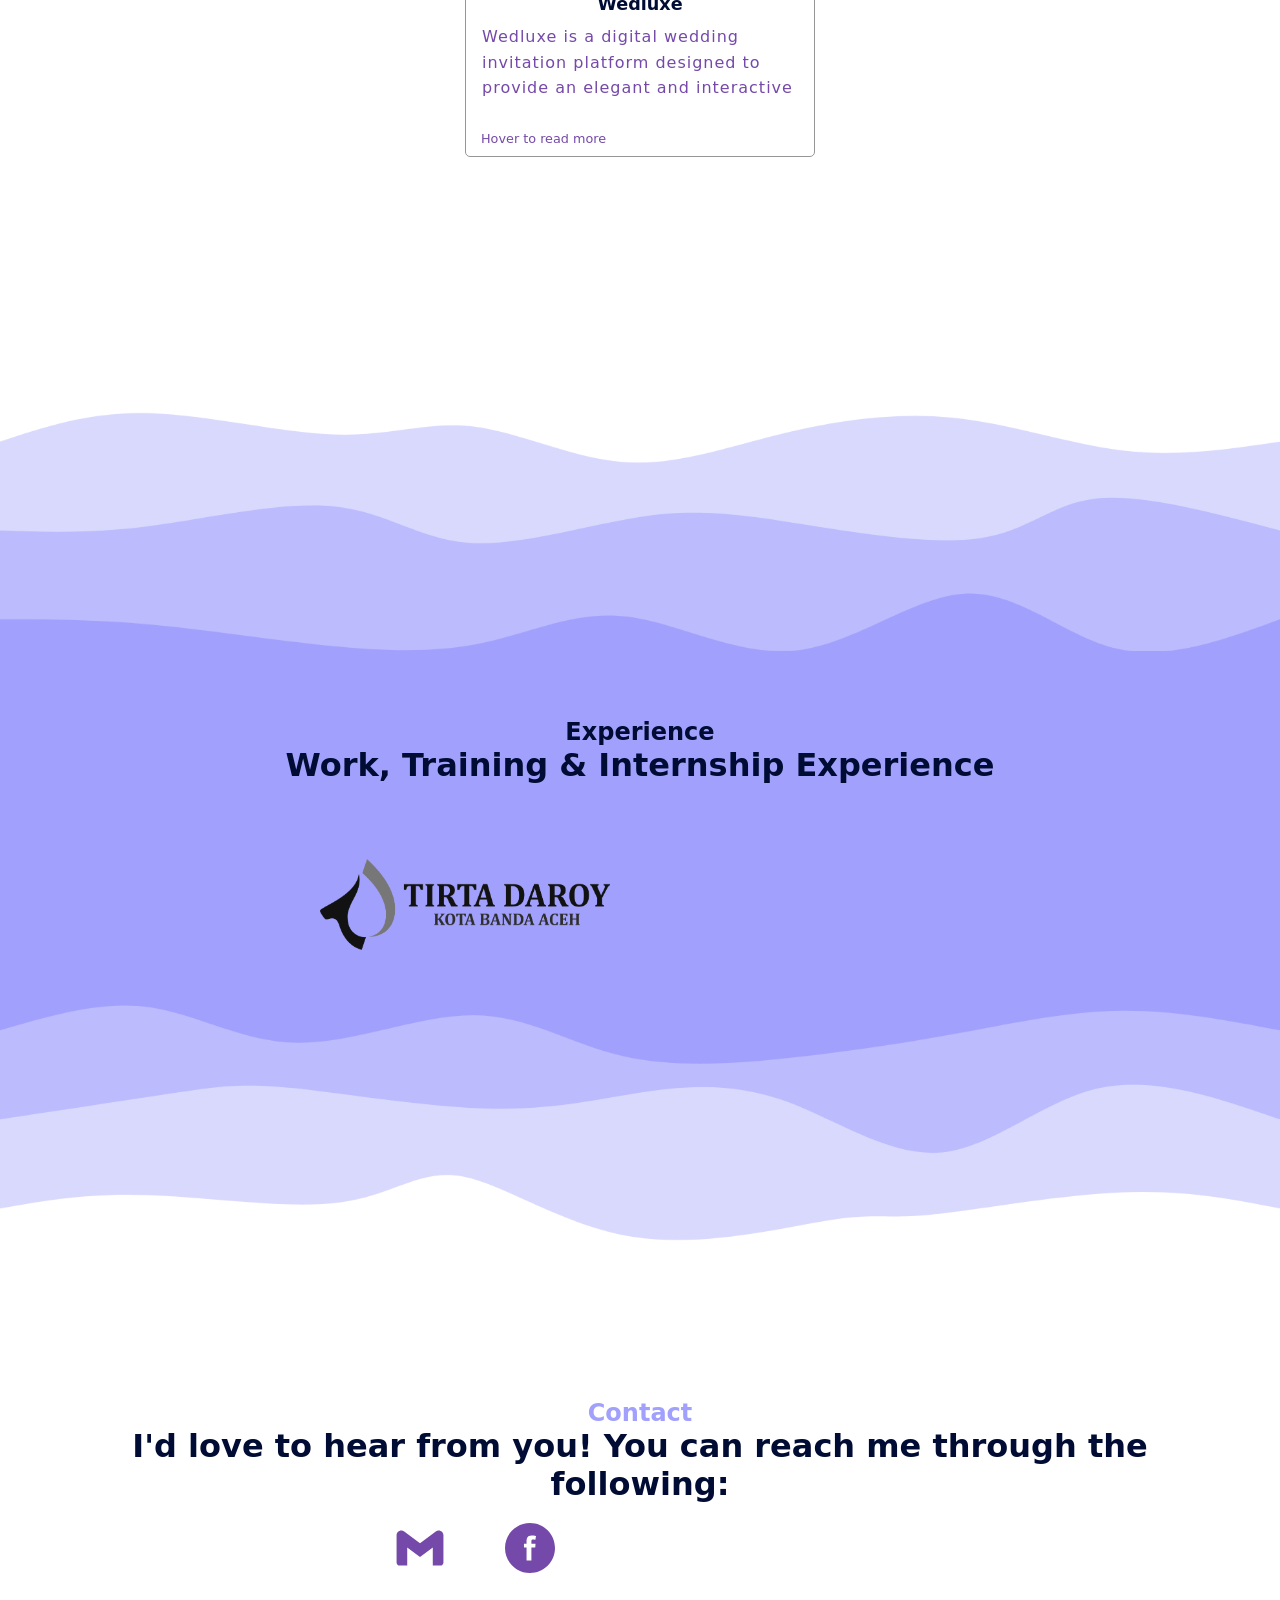
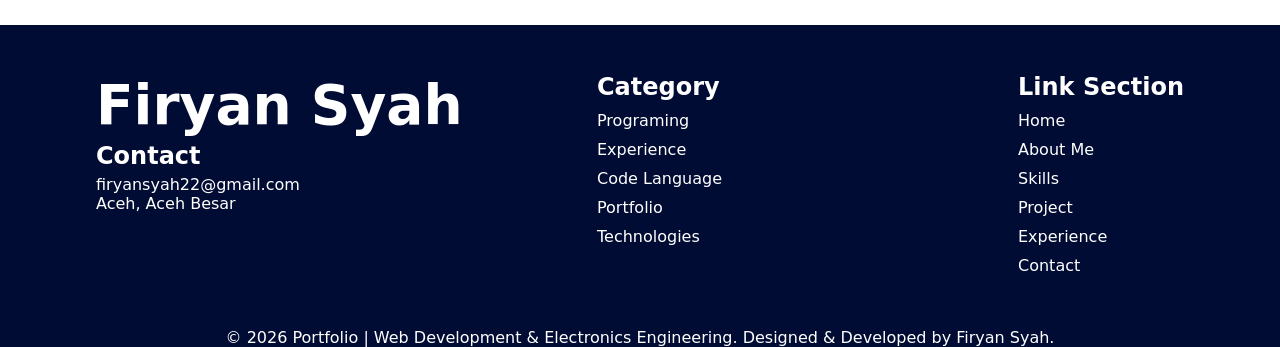
==== commit 50f42c3e: "update typo word" ====
--- a/index.html
+++ b/index.html
@@ -68,7 +68,7 @@
                         for intelligent real-time solutions.</p>
                     <div class="button-active">
                         <a href="#Project" class="viewProject">View My Project</a>
-                        <a class="downloadCV" href="../assets/CVFiryansyah.pdf">Download CV</a>
+                        <a class="downloadCV" href="assets/CVFiryansyah.pdf">Download CV</a>
                     </div>
                 </div>
                 <div class="picture">
@@ -324,7 +324,7 @@
                     <h1>Firyan Syah</h1>
                     <h2>Contact</h2>
                     <p>
-                        firyansyah22.gmail.com <br>
+                        firyansyah22@gmail.com <br>
                         Aceh, Aceh Besar
                     </p>
                 </div>
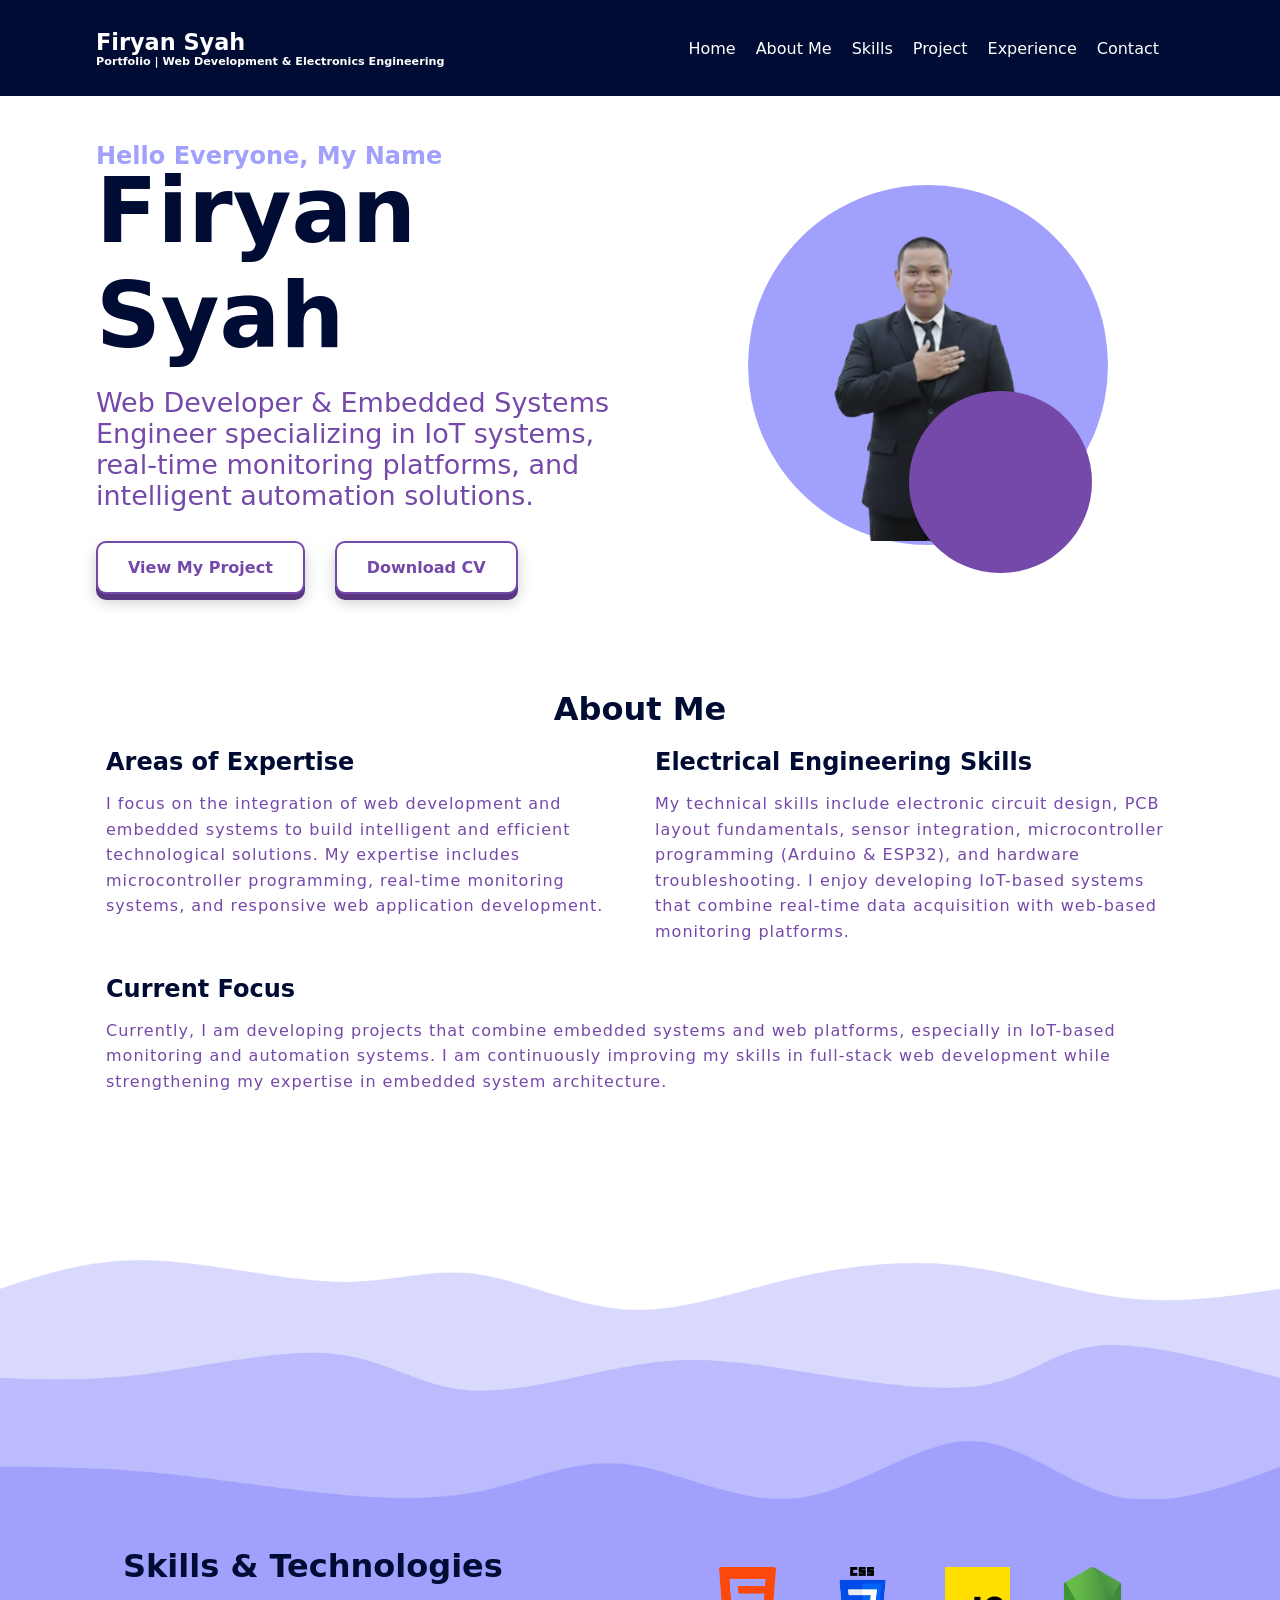
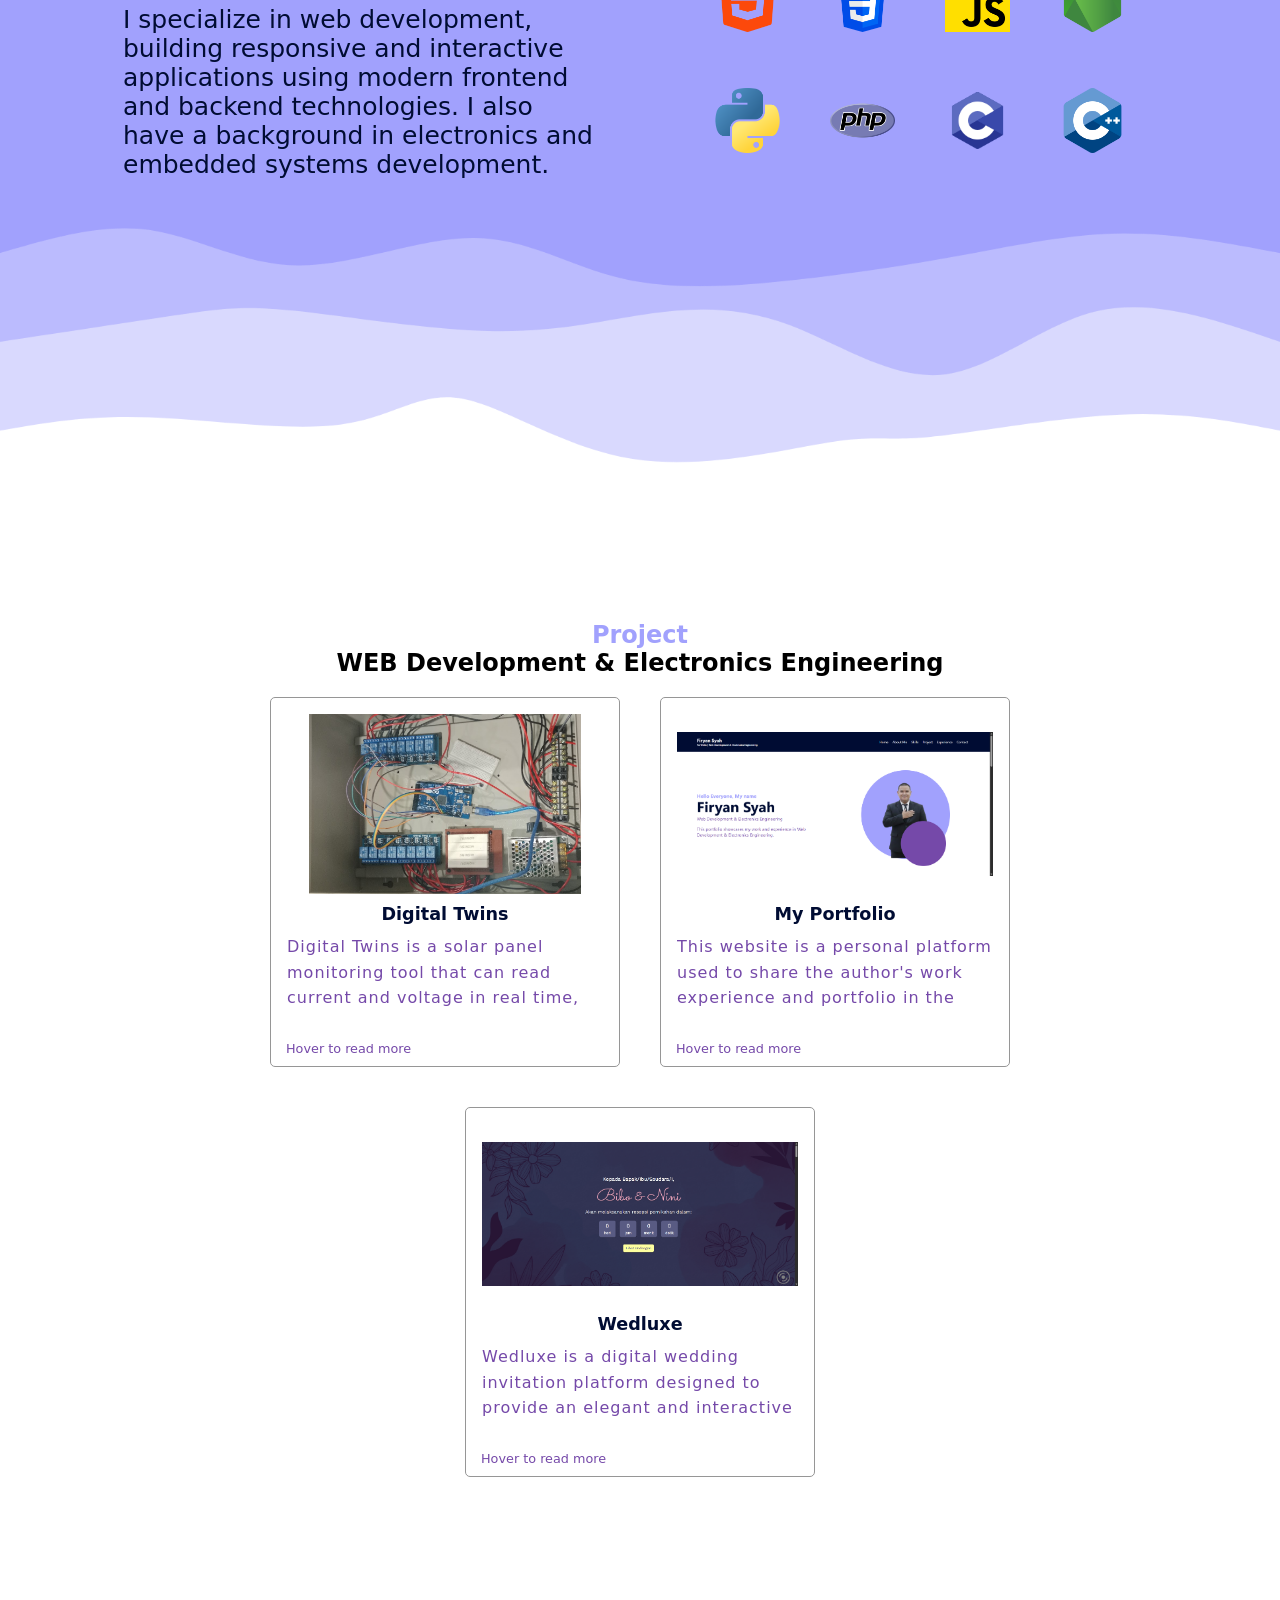
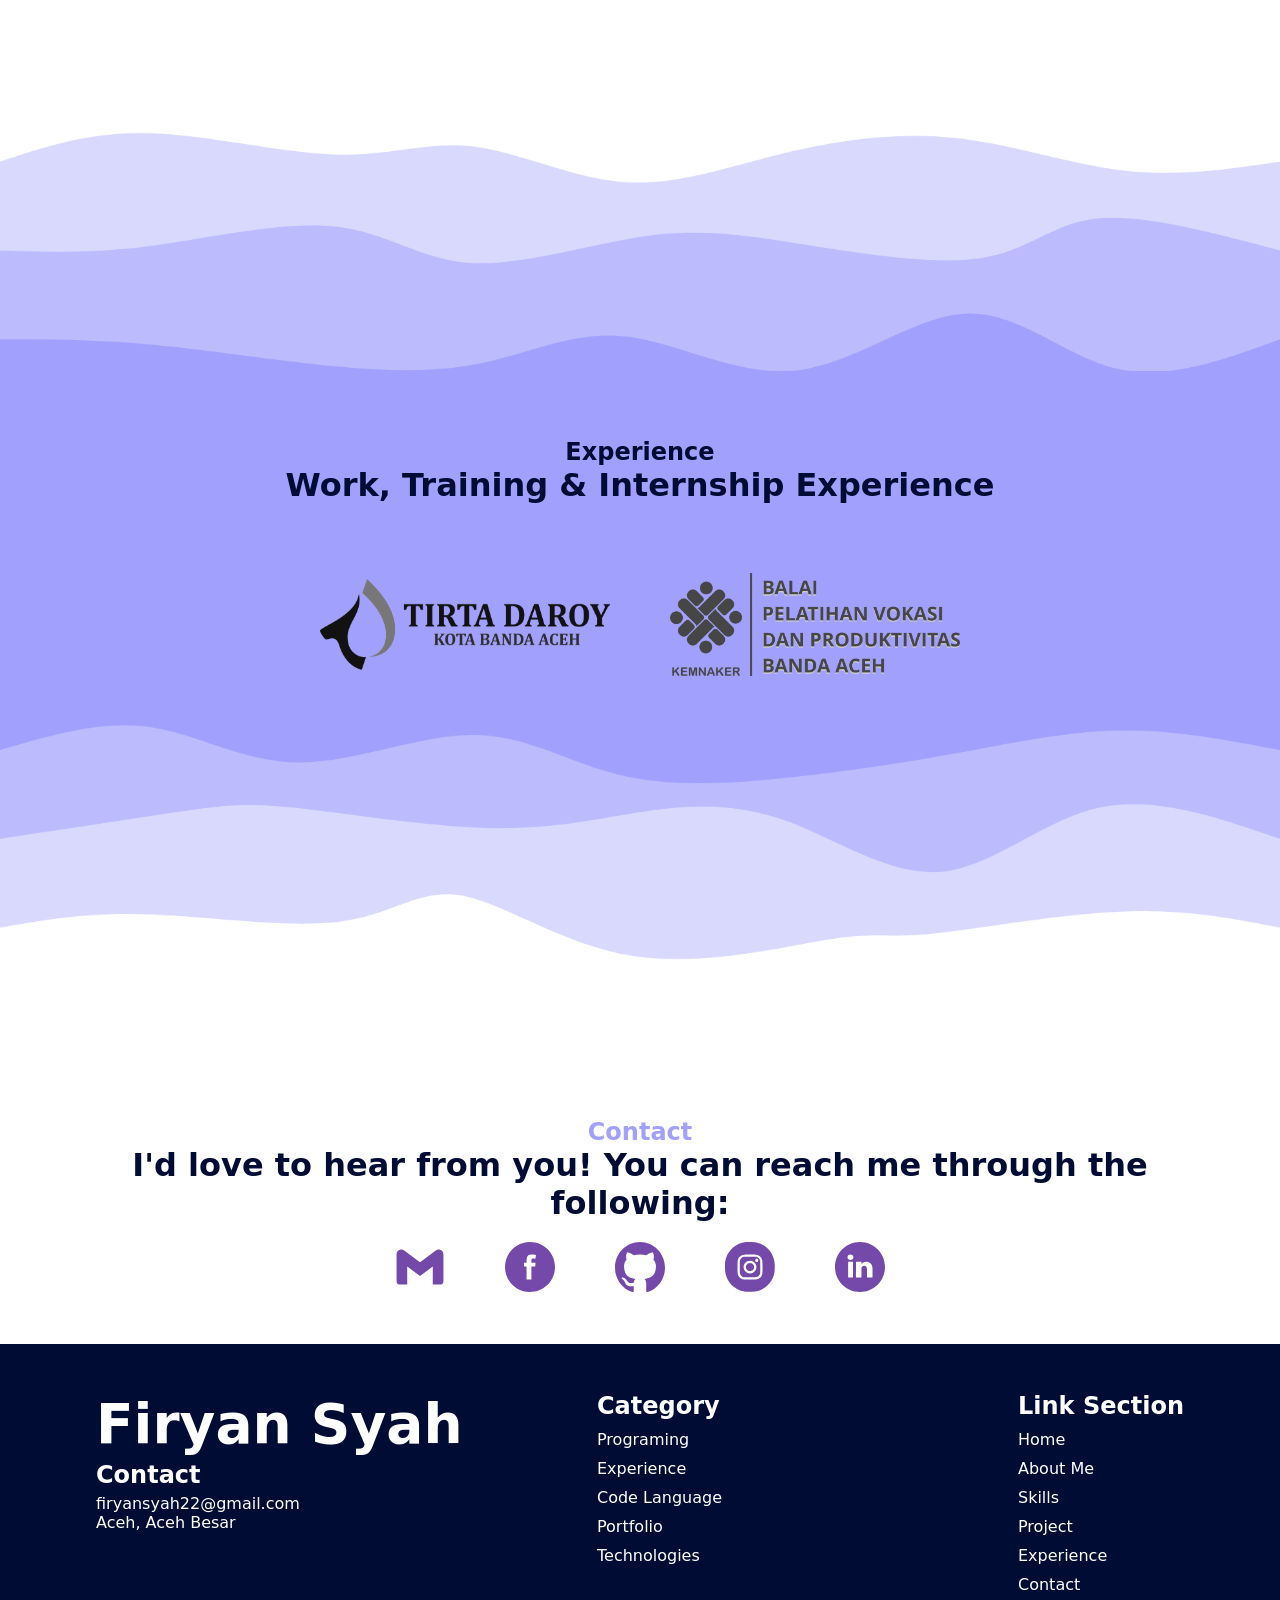
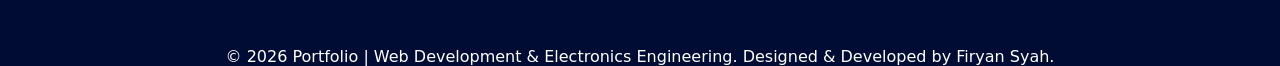
==== commit 82dc32f9: "update 1" ====
--- a/index.html
+++ b/index.html
@@ -63,9 +63,9 @@
                     <h2>Hello Everyone, My Name</h2>
                     <h1>Firyan Syah</h1>
                     <br>
-                    <p class="p2">Web Developer & Embedded Systems Engineer focused on building responsive web
-                        platforms and microcontroller-based systems
-                        for intelligent real-time solutions.</p>
+                    <p class="p2">Web Developer & Embedded Systems Engineer specializing in IoT systems, real-time
+                        monitoring platforms, and intelligent
+                        automation solutions.</p>
                     <div class="button-active">
                         <a href="#Project" class="viewProject">View My Project</a>
                         <a class="downloadCV" href="assets/CVFiryansyah.pdf">Download CV</a>
@@ -83,50 +83,34 @@
             <div class="grid-aboutme">
                 <h2 class="title-aboutme animation hiddenBot">About Me</h2>
                 <div class="card animation hiddenBot place1">
-                    <h3>Areas of expertise</h3>
-                    <p>
-                        I have a strong interest in the field of Electrical Engineering, particularly in
-                        <strong>electronics</strong>, <strong>electrical systems</strong>, and the development of
-                        <strong>microcontroller-based systems</strong>. My main focus lies in the design,
-                        analysis, and implementation of technological solutions that integrate hardware and
-                        software to create efficient, stable, and functional systems.
+                    <h3>Areas of Expertise</h3>
+                    <p>
+                        I focus on the integration of web development and embedded systems to build intelligent and
+                        efficient technological
+                        solutions.
+                        My expertise includes microcontroller programming, real-time monitoring systems, and responsive
+                        web application
+                        development.
                     </p>
                 </div>
                 <div class="card animation hiddenBot place2">
                     <h3>Electrical Engineering Skills</h3>
                     <p>
-                        I have developed practical skills in <strong>electrical engineering</strong>, particularly in
-                        <strong>electronic circuit design</strong>, <strong>electrical system analysis</strong>, and
-                        <strong>microcontroller-based system development</strong>. My experience includes working with
-                        electronic components, <strong>circuit troubleshooting</strong>, basic <strong>PCB
-                            design</strong>,
-                        and integrating <strong>hardware and software systems</strong> to build efficient and reliable
-                        solutions.
-                        I continuously improve my technical understanding through hands-on projects, experimentation,
-                        and problem-solving approaches focused on real-world applications.
+                        My technical skills include electronic circuit design, PCB layout fundamentals, sensor
+                        integration,
+                        microcontroller programming (Arduino & ESP32), and hardware troubleshooting.
+                        I enjoy developing IoT-based systems that combine real-time data acquisition with web-based
+                        monitoring platforms.
                     </p>
                 </div>
                 <div class="card animation hiddenBot place3">
-                    <h3>My Current Business</h3>
-                    <p>
-                        I have a strong interest in Electrical Engineering, particularly in electronics, electrical
-                        systems,
-                        microcontroller-based system development, and web development. My main focus is on the design,
-                        analysis, and
-                        implementation of technological solutions that integrate hardware and software, including
-                        embedded systems and web-based
-                        applications, to create efficient, stable, and functional systems. If you would like to
-                        collaborate, please contact me
-                        on the social media platforms below:
-                    </p>
-                    <div class="sosmed-link">
-                        <a href=""><img src="img/logo/sosmed/email.png" alt=""></a>
-                        <a href=""><img src="img/logo/sosmed/facebook.png" alt=""></a>
-                        <a href=""><img src="img/logo/sosmed/github.png" alt=""></a>
-                        <a href=""><img src="img/logo/sosmed/instagram.png" alt=""></a>
-                        <a href=""><img src="img/logo/sosmed/linkedin.png" alt=""></a>
-                        <a href=""><img src="img/logo/sosmed/tik-tok.png" alt=""></a>
-                    </div>
+                    <h3>Current Focus</h3>
+                    <p>
+                        Currently, I am developing projects that combine embedded systems and web platforms,
+                        especially in IoT-based monitoring and automation systems.
+                        I am continuously improving my skills in full-stack web development
+                        while strengthening my expertise in embedded system architecture.
+                    </p>
                 </div>
             </div>
         </section>
@@ -143,14 +127,38 @@
                     </p>
                 </div>
                 <div class="card-master-code-icon">
-                    <img src="img/logo/codeIcon/html-5.png" alt="">
-                    <img src="img/logo/codeIcon/css-3.png" alt="">
-                    <img src="img/logo/codeIcon/js.png" alt="">
-                    <img src="img/logo/codeIcon/node-js.png" alt="">
-                    <img src="img/logo/codeIcon/python.png" alt="">
-                    <img src="img/logo/codeIcon/php.png" alt="">
-                    <img src="img/logo/codeIcon/c.png" alt="">
-                    <img src="img/logo/codeIcon/cplus.png" alt="">
+
+                    <div class="icon-skill" data-tooltip="HTML">
+                        <img src="img/logo/codeIcon/html-5.png" alt="HTML" class="animate-icon">
+                    </div>
+
+                    <div class="icon-skill" data-tooltip="CSS">
+                        <img src="img/logo/codeIcon/css-3.png" alt="CSS" class="animate-icon">
+                    </div>
+
+                    <div class="icon-skill" data-tooltip="JavaScript">
+                        <img src="img/logo/codeIcon/js.png" alt="JavaScript" class="animate-icon">
+                    </div>
+
+                    <div class="icon-skill" data-tooltip="Node JS">
+                        <img src="img/logo/codeIcon/node-js.png" alt="Node JS" class="animate-icon">
+                    </div>
+
+                    <div class="icon-skill" data-tooltip="Python">
+                        <img src="img/logo/codeIcon/python.png" alt="Python" class="animate-icon">
+                    </div>
+
+                    <div class="icon-skill" data-tooltip="PHP">
+                        <img src="img/logo/codeIcon/php.png" alt="PHP" class="animate-icon">
+                    </div>
+
+                    <div class="icon-skill" data-tooltip="C Language">
+                        <img src="img/logo/codeIcon/c.png" alt="C" class="animate-icon">
+                    </div>
+
+                    <div class="icon-skill" data-tooltip="C++">
+                        <img src="img/logo/codeIcon/cplus.png" alt="C++" class="animate-icon">
+                    </div>
 
                 </div>
             </div>
--- a/style/content.css
+++ b/style/content.css
@@ -210,24 +210,6 @@
 	grid-area: place4;
 }
 
-.sosmed-link {
-	display: flex;
-	margin-top: 20px;
-	gap: 25px;
-	flex-wrap: wrap;
-}
-
-.sosmed-link a img {
-	width: 50px;
-	filter: grayscale(1);
-	transition: transform 0.2s ease;
-}
-
-.sosmed-link a img:hover {
-	filter: grayscale(0);
-	transform: scale(1.1);
-}
-
 /* ----------------------------------- */
 /*		    Code I’ve Mastered		   */
 /* ----------------------------------- */
@@ -265,21 +247,46 @@
 .card-master-code-icon {
 	display: flex;
 	width: 90%;
-	gap: 30px;
+	gap: 50px;
 	padding: 20px;
 	justify-content: center;
 	flex-wrap: wrap;
 }
 
-.card-master-code-icon img {
+.icon-skill {
 	width: 65px;
 	height: 65px;
 	cursor: pointer;
 	opacity: 0;
 	transform: translateY(40px);
 	transition: all 0.5s ease;
-}
-
+	position: relative;
+	display: inline-block;
+}
+
+.icon-skill::after {
+	content: attr(data-tooltip);
+	position: absolute;
+	bottom: -28px;
+	left: 50%;
+	transform: translateX(-50%);
+	background: rgb(117, 73, 169);
+	color: white;
+	font-weight: bold;
+	padding: 5px 10px;
+	font-size: 12px;
+	border-radius: 6px;
+	white-space: nowrap;
+	opacity: 0;
+	pointer-events: none;
+	transition: 0.3s ease;
+	box-shadow: 0 4px 10px rgba(0, 0, 0, 0.15);
+}
+
+.icon-skill:hover::after {
+	opacity: 1;
+	transform: translateX(-50%) translateY(0px);
+}
 .waveCodeTop {
 	position: relative;
 	z-index: 0;
@@ -540,11 +547,11 @@
 /* ----------------------------------- */
 /* 			    Animation			   */
 /* ----------------------------------- */
-img.animate-icon {
+.icon-skill.animate-icon {
 	opacity: 1;
 	transform: translateY(0px);
 }
-img.animate-icon:hover {
+.icon-skill.animate-icon:hover {
 	transform: scale(1.2);
 }
 
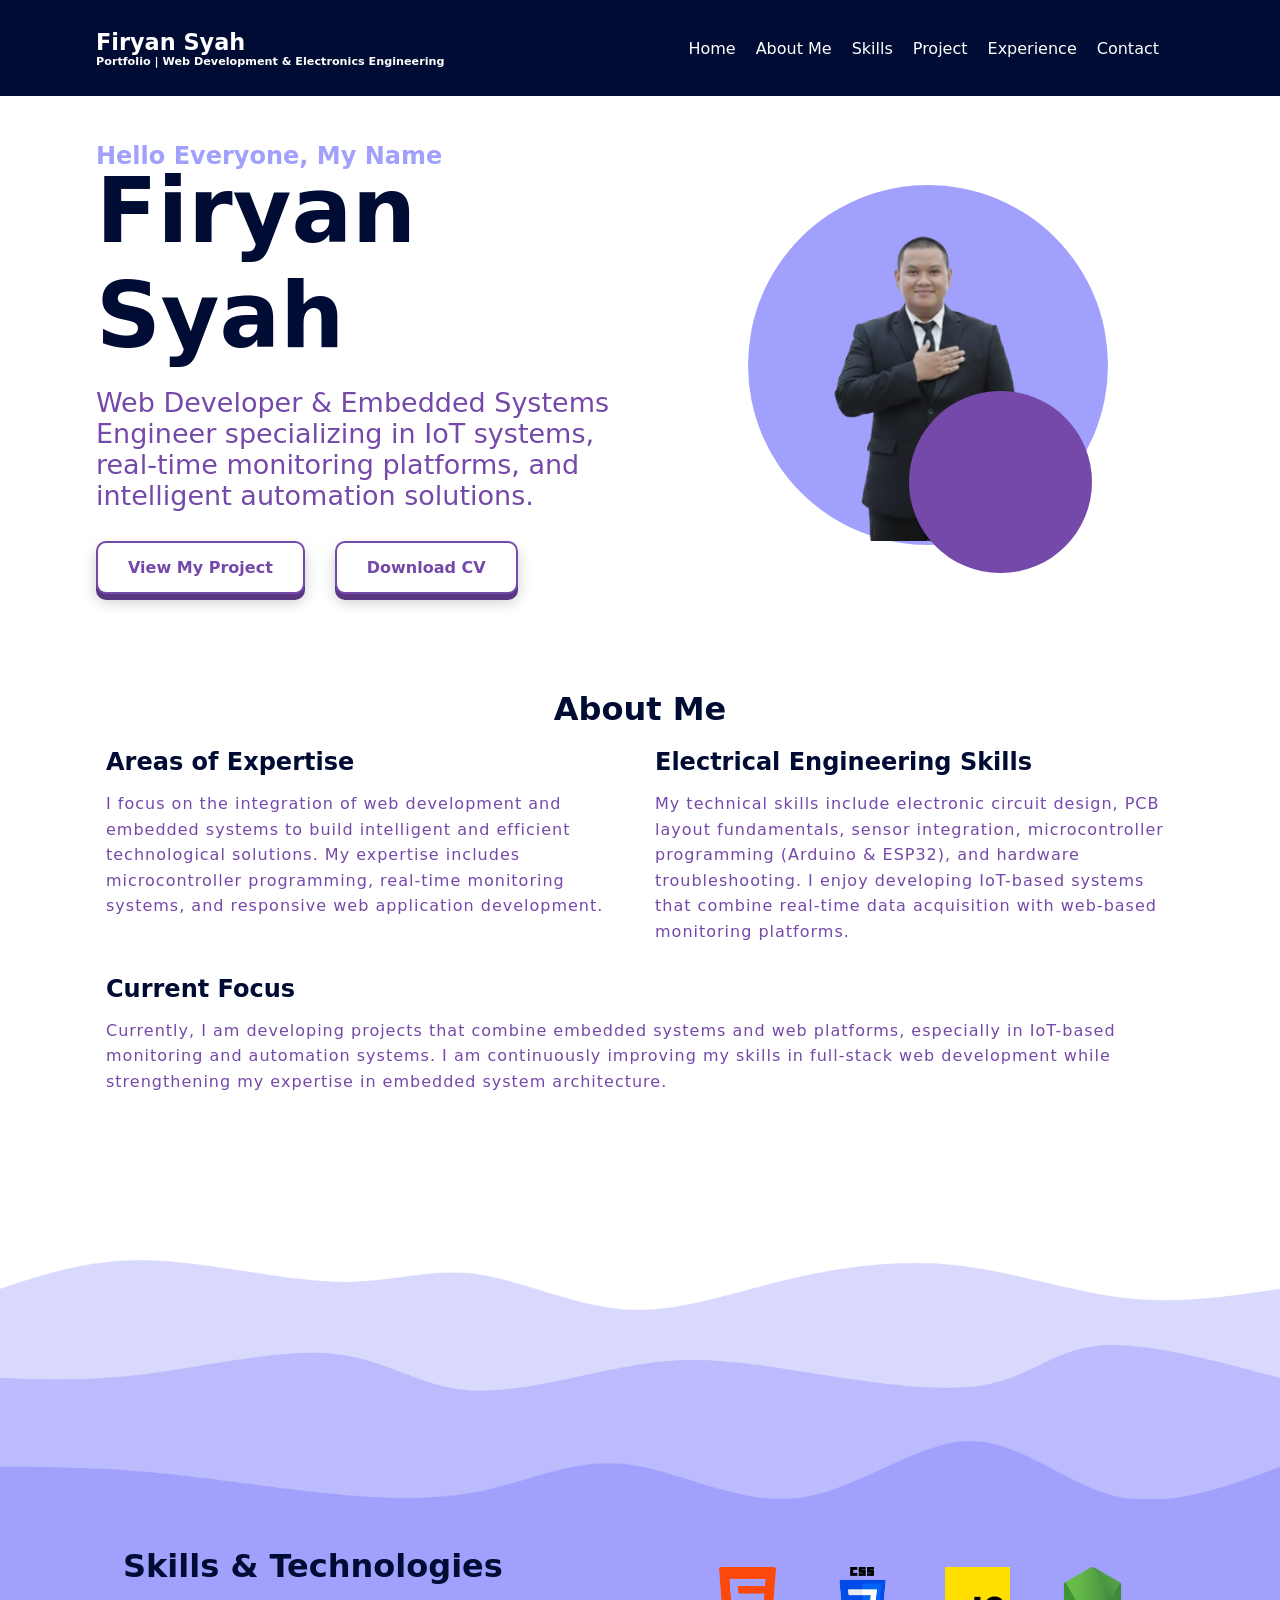
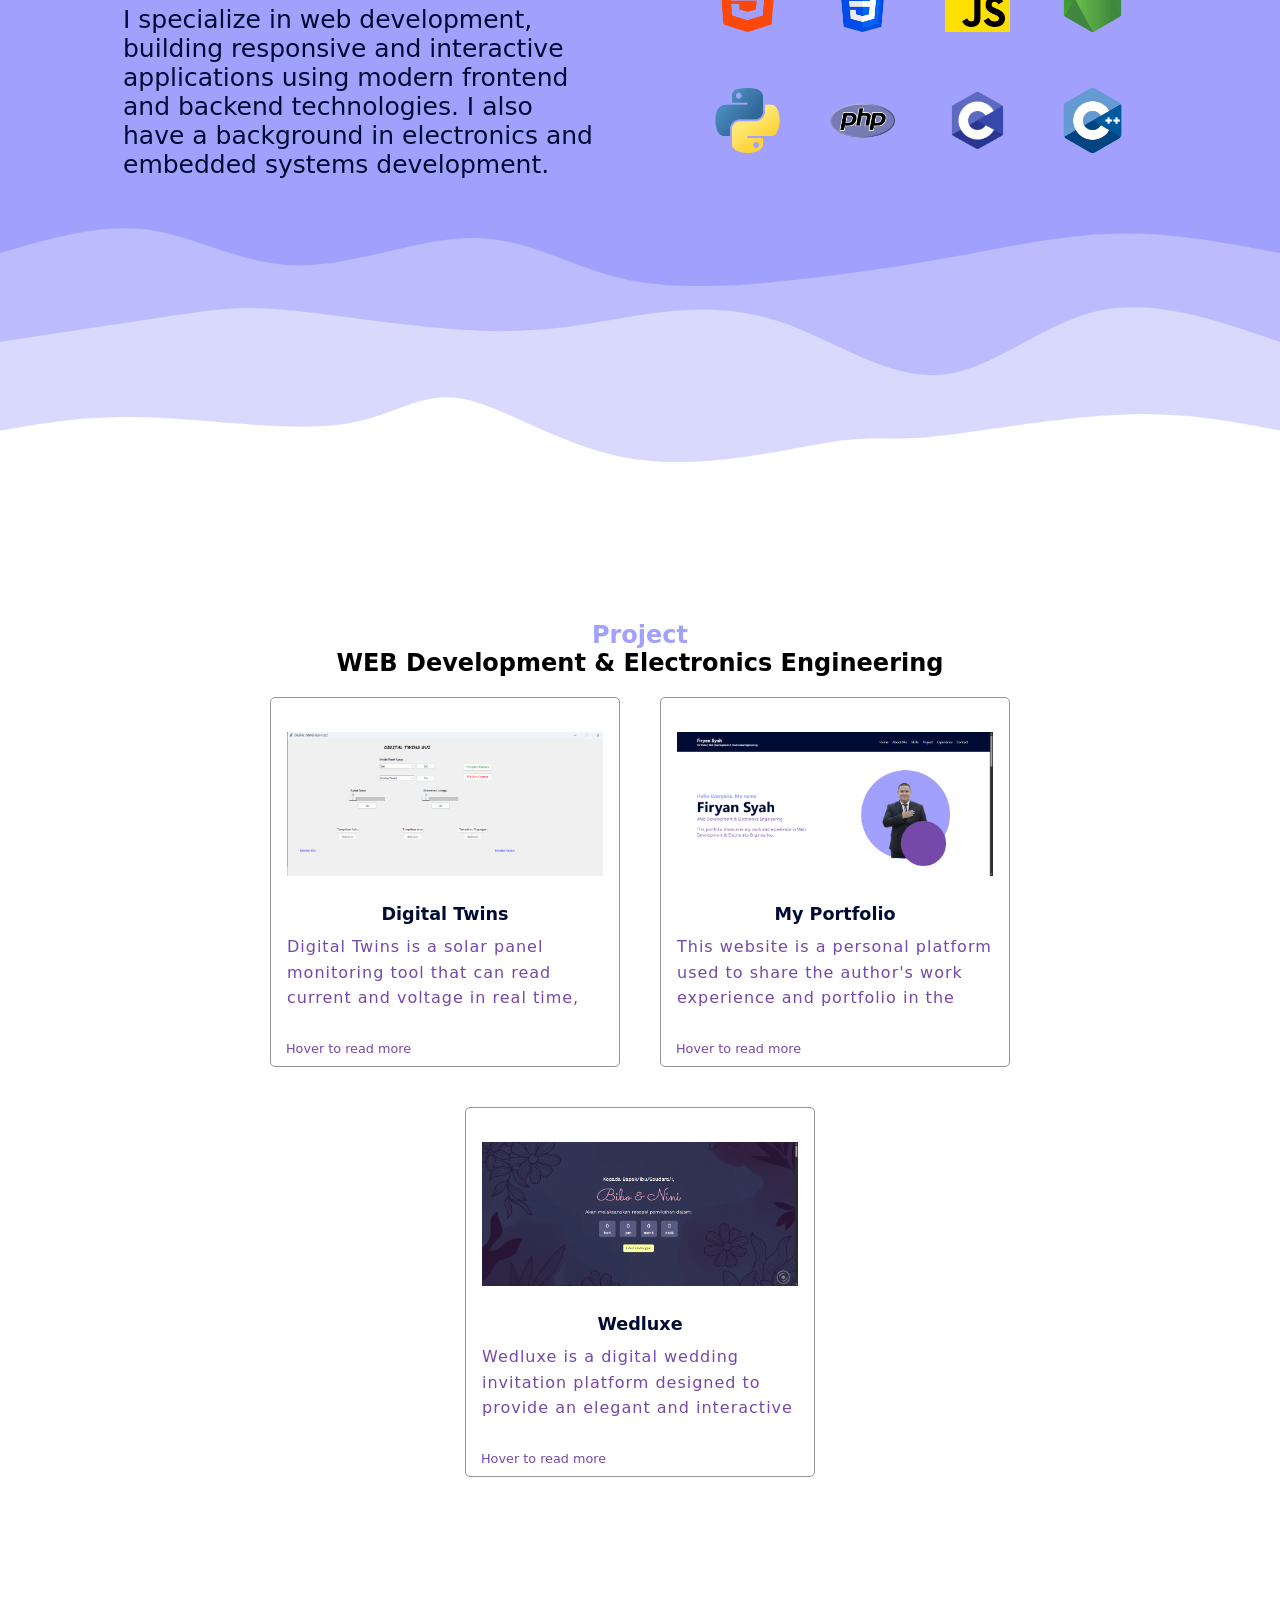
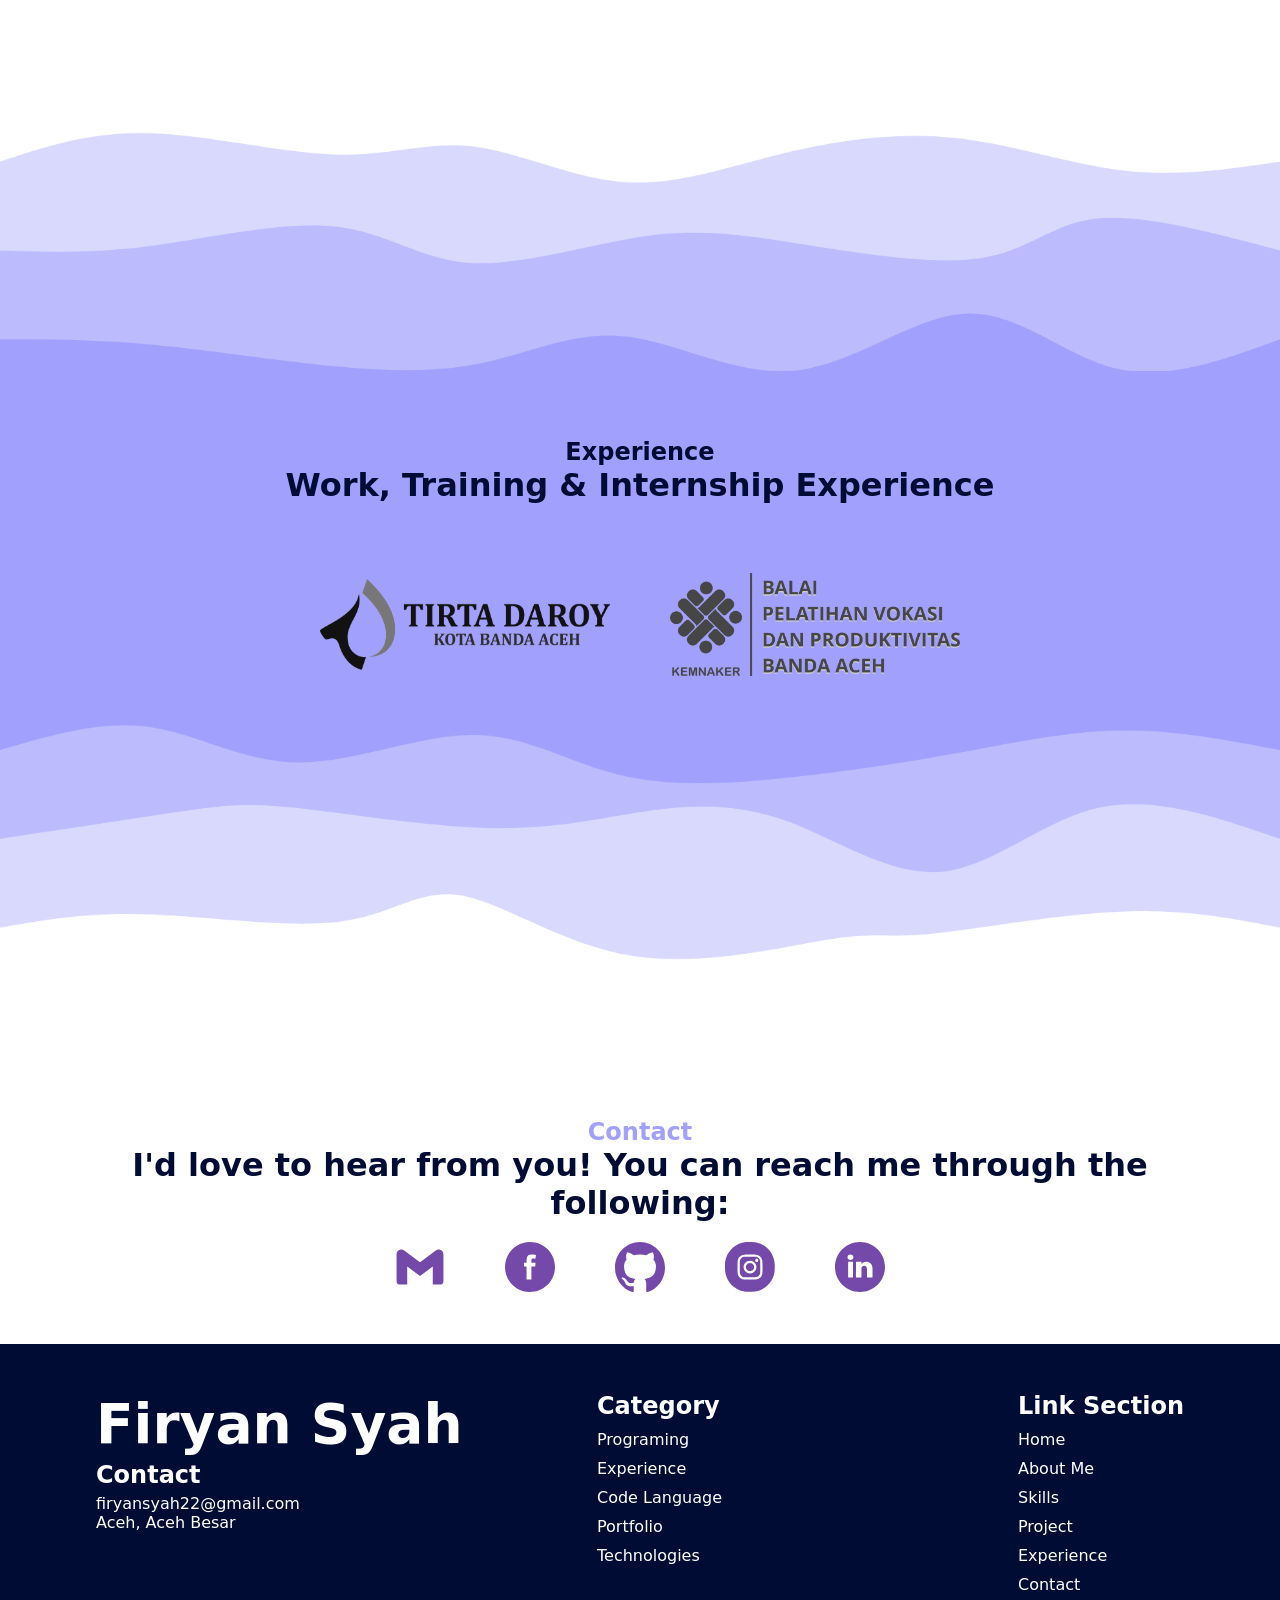
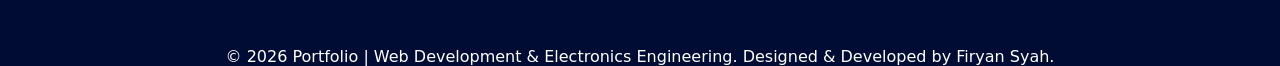
==== commit 283bdbb8: "change image digital twin" ====
--- a/index.html
+++ b/index.html
@@ -174,7 +174,7 @@
                 <div class="container-card-project">
                     <div class="card-project">
                         <a class="link-card-project">
-                            <img src="img/cardProject/digitalTwin.png" alt="" class="image-card">
+                            <img src="img/cardProject/GuiDigitalTwins.png" alt="" class="image-card">
                             <h3 class="subtitle">Digital Twins</h3>
                             <p>
                                 Digital Twins is a solar panel monitoring tool that can read current and voltage in
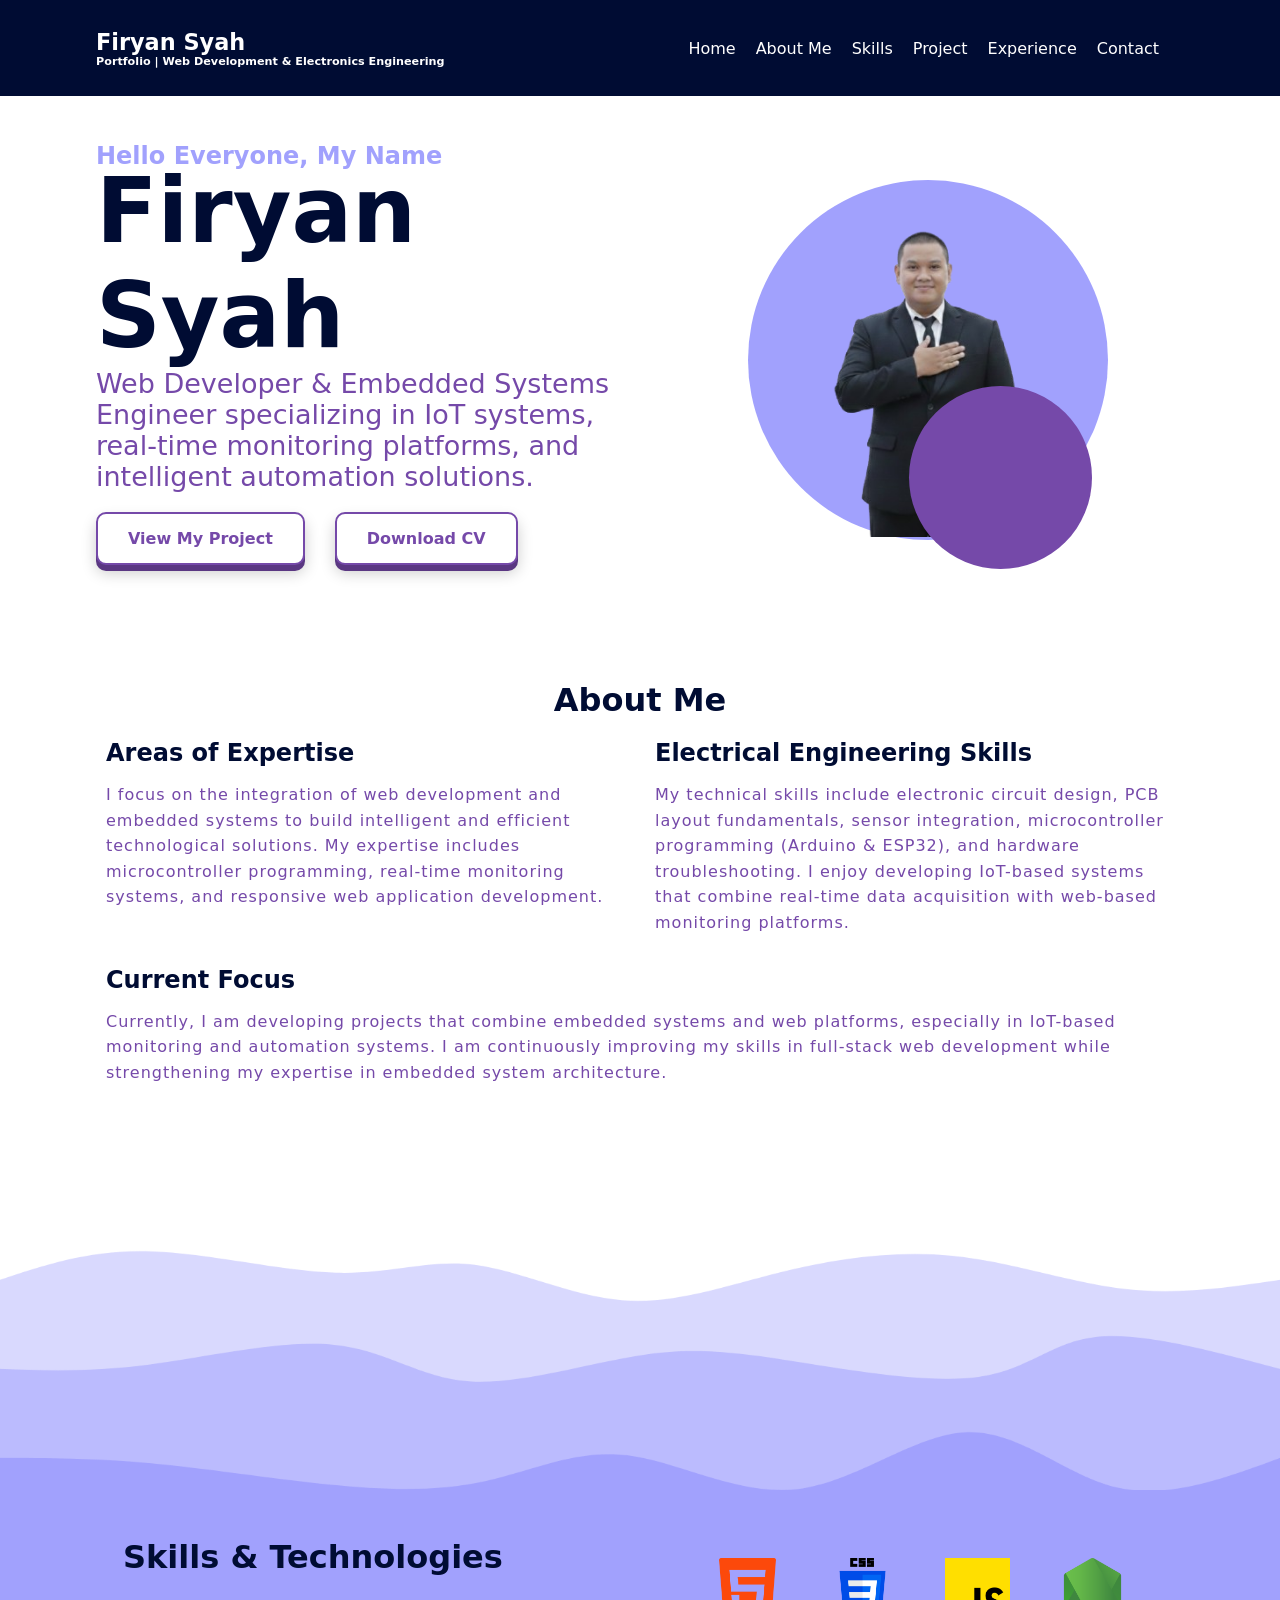
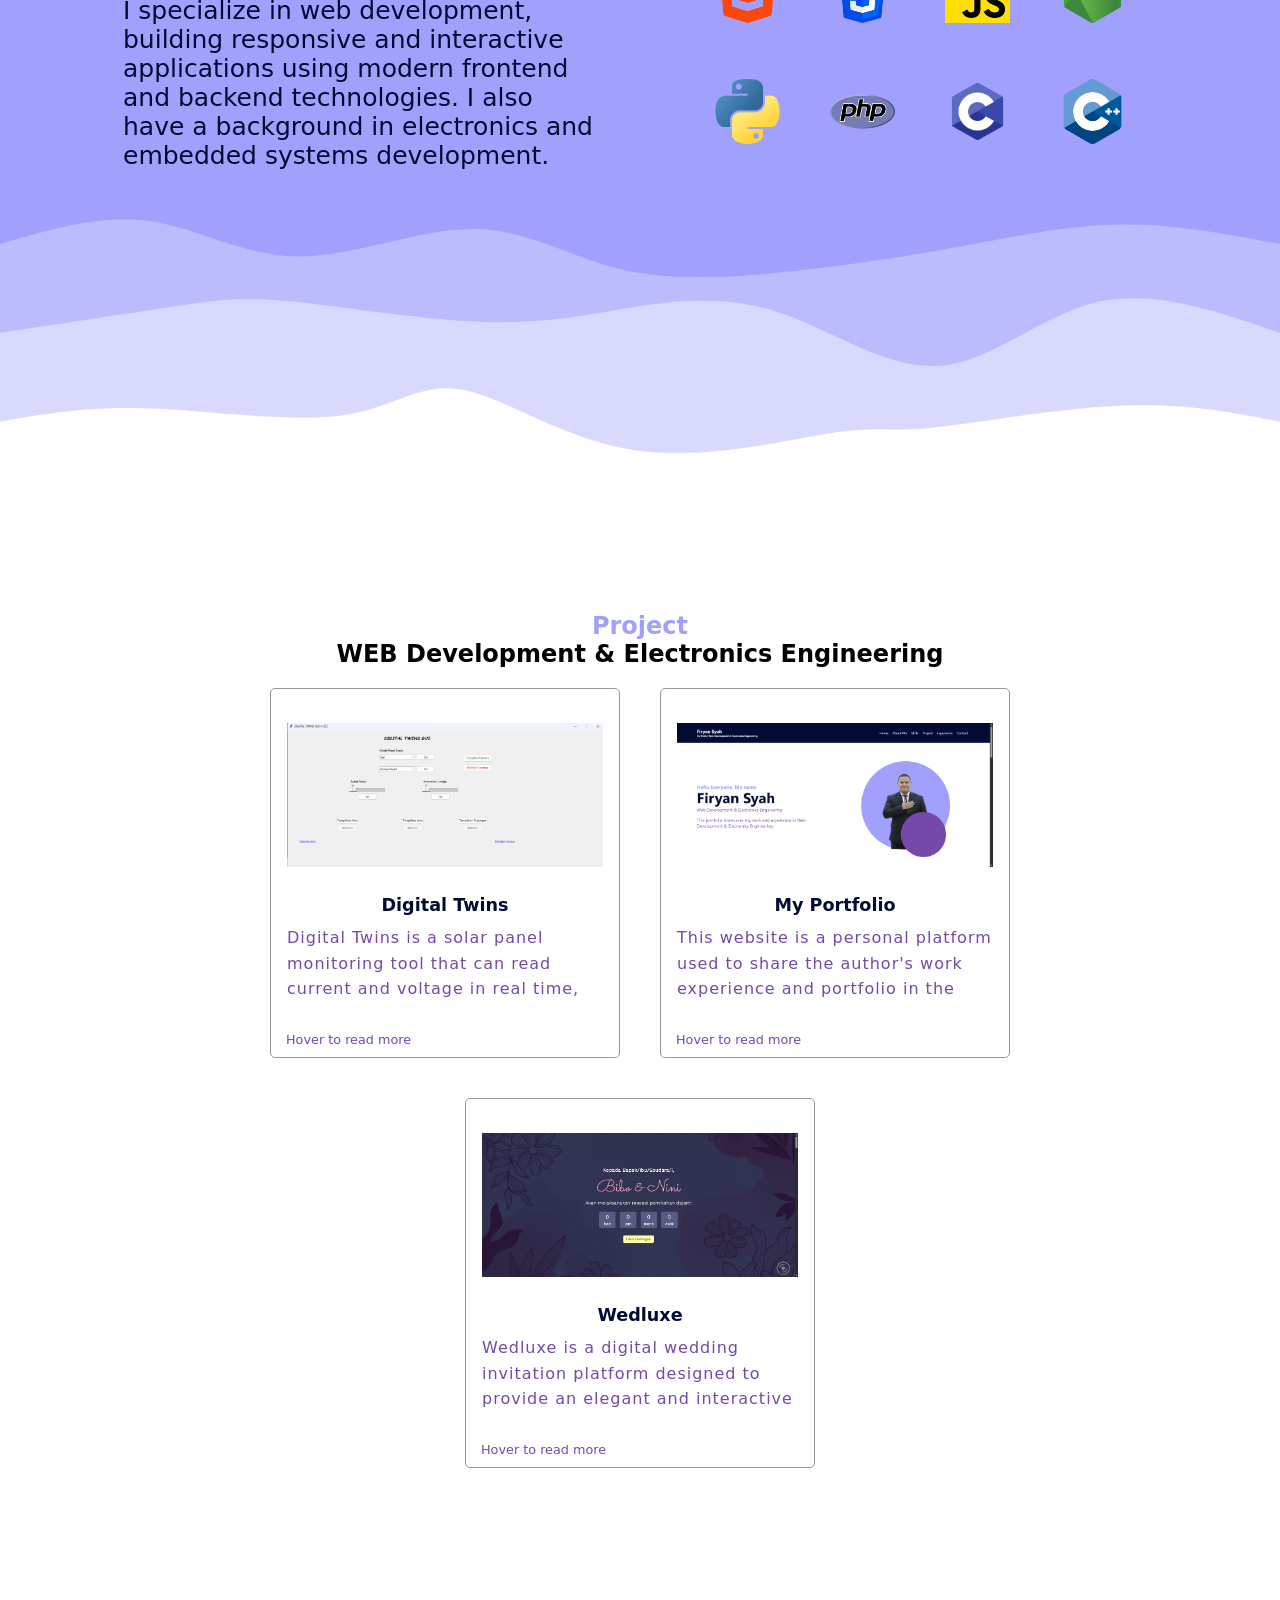
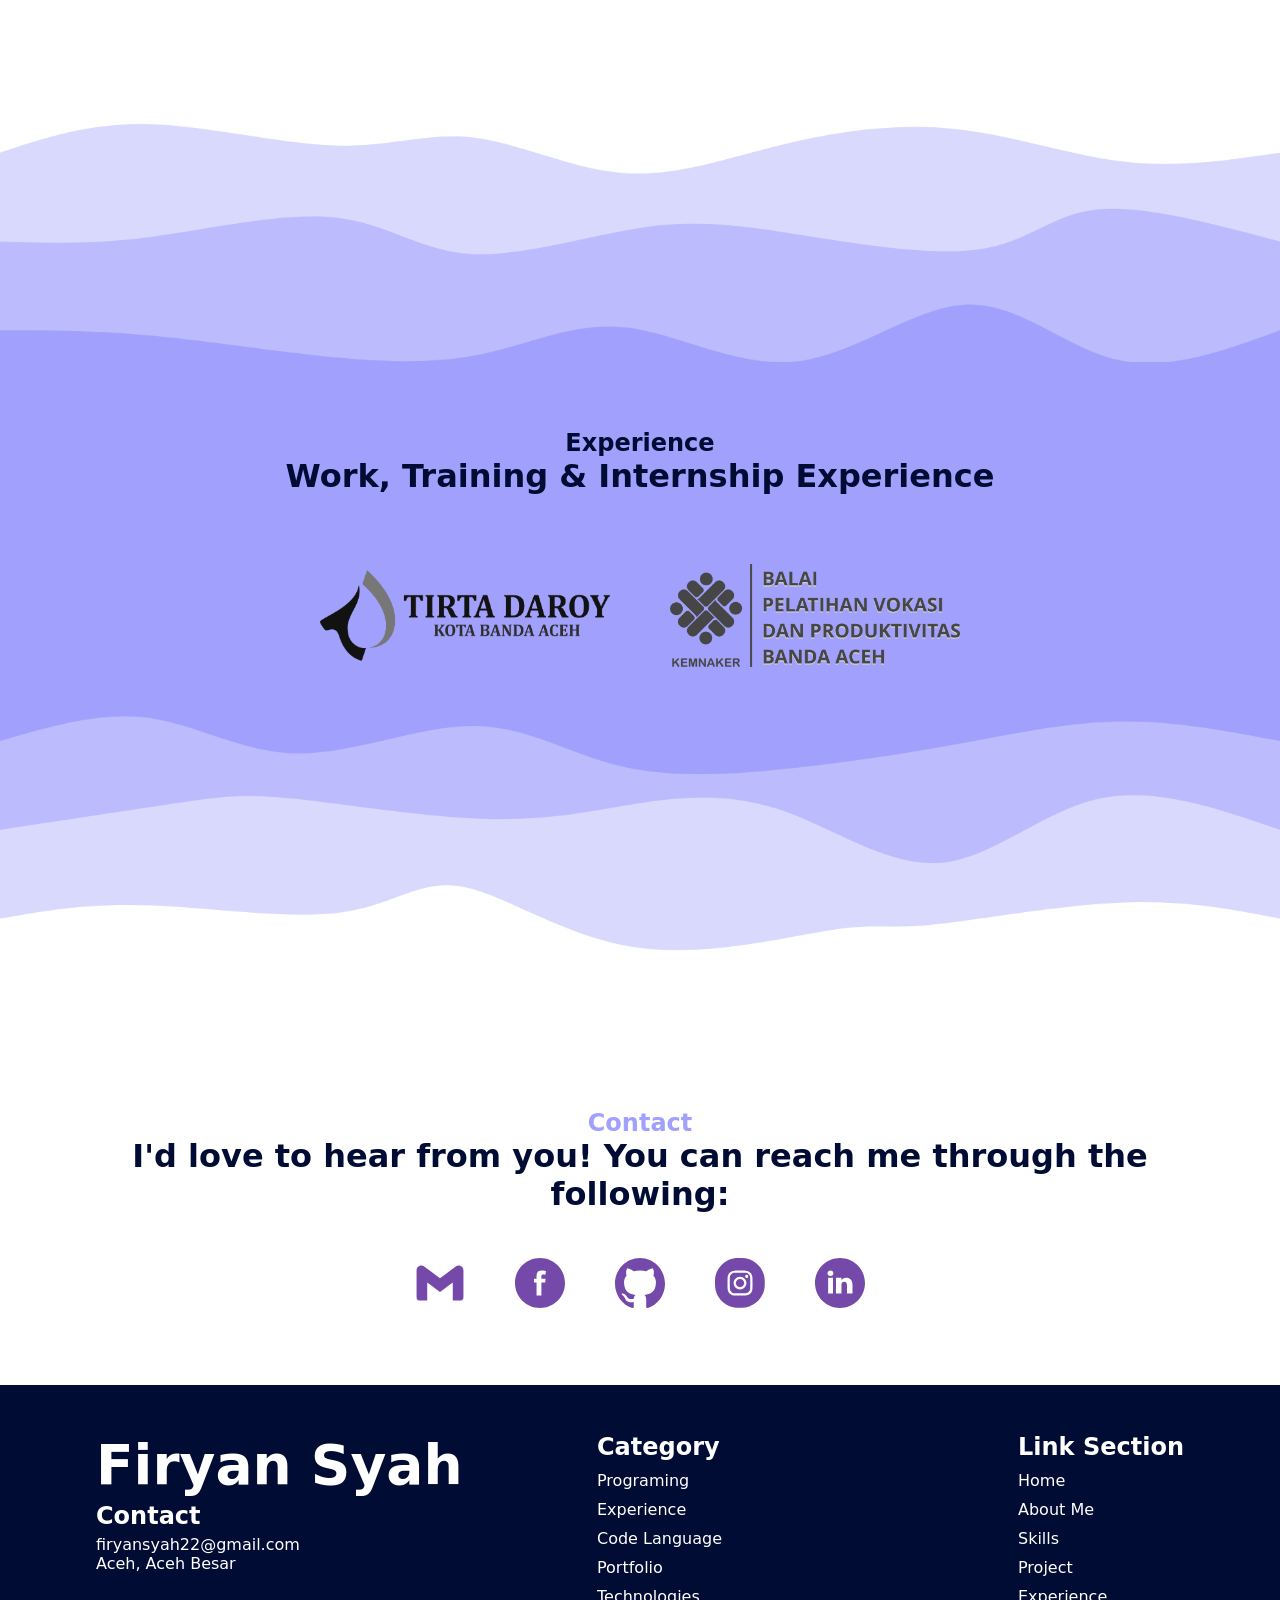
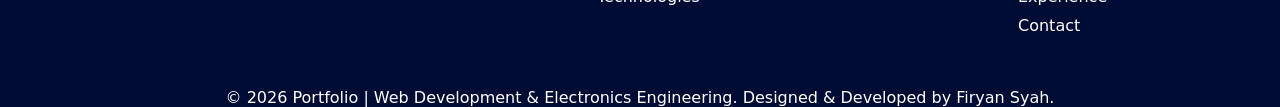
==== commit 442e2dd9: "update fix responsive general css" ====
--- a/index.html
+++ b/index.html
@@ -62,7 +62,6 @@
                 <div class="introduce">
                     <h2>Hello Everyone, My Name</h2>
                     <h1>Firyan Syah</h1>
-                    <br>
                     <p class="p2">Web Developer & Embedded Systems Engineer specializing in IoT systems, real-time
                         monitoring platforms, and intelligent
                         automation solutions.</p>
--- a/style/content.css
+++ b/style/content.css
@@ -121,7 +121,7 @@
 }
 
 .button-active {
-	margin-top: 30px;
+	margin: 20px 0;
 	display: flex;
 	align-items: center;
 	gap: 30px;
@@ -262,6 +262,9 @@
 	transition: all 0.5s ease;
 	position: relative;
 	display: inline-block;
+	display: flex;
+	justify-content: center;
+	align-items: center;
 }
 
 .icon-skill::after {
@@ -456,9 +459,8 @@
 }
 .grid-contact {
 	display: grid;
-	height: 100%;
 	place-items: center;
-	grid-template-rows: repeat(2, 0.1fr);
+	grid-template-rows: repeat(2, 1fr);
 	gap: 20px;
 }
 
@@ -470,7 +472,7 @@
 	display: flex;
 	justify-content: center;
 	align-items: center;
-	gap: 60px;
+	gap: 50px;
 	flex-wrap: wrap;
 }
 .contact-link .icon {
--- a/style/general.css
+++ b/style/general.css
@@ -5,35 +5,39 @@
 	width: 100%;
 }
 
-* {
+*,
+*::before,
+*::after {
+	box-sizing: border-box;
 	margin: 0;
 	padding: 0;
 }
-*,
-*:before,
-*:after {
-	box-sizing: border-box;
-}
+
 input,
 textarea,
 select,
 button {
 	outline: none;
 }
+
 input {
 	line-height: normal;
 }
+
 label,
 button {
 	cursor: pointer;
 }
+
 a {
 	text-decoration: none;
 }
+
 img {
 	display: block;
 	max-width: 100%;
 }
+
 section {
 	scroll-margin-top: 100px;
 }
@@ -65,29 +69,25 @@
 
 .container {
 	width: 100%;
-	max-width: 124rem;
 	position: relative;
 	top: 82px;
 	display: flex;
 	flex-direction: column;
 	align-items: center;
-}
-
+	overflow-x: hidden;
+}
+
+/* =========================================
+   MEDIA QUERY: max-width 970px
+   ========================================= */
 @media (max-width: 970px) {
-	/* ----------------------------------- */
-	/* 			    navbar				   */
-	/* ----------------------------------- */
+	/* Navbar */
 	.nav-page .nav-menu,
 	.nav-page .nav-name,
 	.navbar .nav-page {
 		padding: 0;
 		margin: 0;
 	}
-	.homepage .flex-homepage,
-	.aboutme .grid-aboutme {
-		margin: 0 1em;
-		padding: 2em 1em;
-	}
 
 	.navbar {
 		display: flex;
@@ -96,6 +96,17 @@
 
 	.navbar .nav-page {
 		width: 60%;
+	}
+
+	.nav-page .nav-icon-menu {
+		display: inline;
+		position: absolute;
+		right: 6%;
+		font-size: 30px;
+		font-weight: bold;
+		cursor: pointer;
+		transform: rotate(90deg);
+		word-spacing: -8px;
 	}
 
 	.nav-menu ul {
@@ -104,34 +115,22 @@
 		flex-direction: column;
 		right: -420px;
 		top: 80px;
-		background-color: rgb(0, 12, 51);
 		width: 14em;
 		height: 100vh;
+		background-color: rgb(0, 12, 51);
 		transition: right 0.5s ease;
 	}
 
 	.side-bar ul {
 		right: 0;
-	}
-
-	.nav-page .nav-icon-menu {
-		display: inline;
-		position: absolute;
-		right: 6%;
-		transform: rotate(90deg);
-		word-spacing: -8px;
-		font-size: 30px;
-		font-weight: bold;
-		cursor: pointer;
 	}
 
 	.nav-menu .group a {
 		display: block;
 		padding: 20px;
 		margin: 0 auto;
+		text-align: center;
 		text-decoration: none;
-		text-align: center;
-
 		border-bottom: 1px solid rgb(255, 255, 255);
 	}
 
@@ -143,9 +142,14 @@
 		font-size: 0.8em;
 		text-align: center;
 	}
-	/* ----------------------------------- */
-	/* 			    HOME 				   */
-	/* ----------------------------------- */
+
+	/* Homepage */
+	.homepage .flex-homepage,
+	.aboutme .grid-aboutme {
+		margin: 0 1em;
+		padding: 2em 1em;
+	}
+
 	.homepage .flex-homepage {
 		grid-template-columns: 1fr;
 	}
@@ -155,14 +159,12 @@
 		text-align: center;
 	}
 
-	.introduce .button-active {
-		flex-direction: column;
-	}
-
-	/* ----------------------------------- */
-	/* 			    About me			   */
-	/* ----------------------------------- */
-
+	.introduce .button-active a {
+		padding: 5px 10px;
+		font-size: 16px;
+	}
+
+	/* About Me */
 	.aboutme .grid-aboutme {
 		grid-template-columns: 1fr;
 		grid-template-areas:
@@ -177,14 +179,14 @@
 	.place3 .sosmed-link {
 		justify-content: center;
 	}
-	/* ----------------------------------- */
-	/*		    Code I’ve Mastered		   */
-	/* ----------------------------------- */
+
+	/* Code I've Mastered */
 	.mastered-code .grid-mastered-code {
 		grid-template-columns: 1fr;
 		margin: 0 1em;
 		padding: 2em 1em;
 	}
+
 	.container .waveCodeTop {
 		top: 15px;
 	}
@@ -192,9 +194,8 @@
 	.container .waveCodeBottom {
 		bottom: 1px;
 	}
-	/* ----------------------------------- */
-	/*				PROJECT				   */
-	/* ----------------------------------- */
+
+	/* Project */
 	.Project .grid-Project {
 		margin: 0 1em;
 		padding: 2em 1em;
@@ -203,9 +204,35 @@
 	.container-card-project .card-project {
 		width: 325px;
 	}
-}
-
+
+	/* Experience */
+	.experience .grid-experience {
+		margin: 0 1em;
+		padding: 2em 1em;
+	}
+
+	.grid-experience .experience-content img {
+		width: 150px;
+	}
+
+	/* Contact */
+	.contact .grid-contact {
+		margin: 0 1em;
+		padding: 2em 1em;
+	}
+
+	/* Footer */
+	.footer .flex-footer {
+		margin: 0 1em;
+		padding: 2em 1em;
+	}
+}
+
+/* =========================================
+   MEDIA QUERY: max-width 426px
+   ========================================= */
 @media (max-width: 426px) {
+	/* Typography */
 	.introduce h2,
 	.grid-aboutme .title-aboutme,
 	.resume-mastered-code h2,
@@ -215,50 +242,88 @@
 		font-size: 1.4em;
 	}
 
+	/* Navbar */
 	.nav-page .nav-menu ul {
 		width: 10em;
 	}
+
 	.nav-menu .group a {
 		padding: 10px;
 	}
-	/* ----------------------------------- */
-	/* 			    HOME PAGE			   */
-	/* ----------------------------------- */
+
+	/* Homepage */
 	.homepage .flex-homepage {
 		display: grid;
 		grid-template-columns: 1fr;
 	}
 
+	.homepage h1 {
+		font-size: 7vh;
+	}
+
+	.homepage h2 {
+		font-size: 20px;
+	}
+
+	.homepage p {
+		font-size: 14px;
+	}
+
+	.flex-homepage .picture {
+		width: 75vw;
+	}
+
 	.introduce .button-active {
-		margin: 20px 0;
-		gap: 15px;
-	}
-
-	.introduce .button-active a {
-		padding: 5px 10px;
-	}
-
-	.flex-homepage .introduce h1 {
-		font-size: 7vh;
-	}
-
-	.introduce .p1,
-	.introduce .p2 {
-		font-size: 2.2vh;
-	}
-	/* ----------------------------------- */
-	/* 			    PROJECT 			   */
-	/* ----------------------------------- */
-
+		flex-direction: column;
+		gap: 10px;
+	}
+
+	/* About Me */
+	.card h3 {
+		font-size: 3.2vh;
+	}
+
+	.card p {
+		font-size: 2vh;
+	}
+
+	/* Skills */
+	.resume-mastered-code {
+		padding: 0;
+	}
+
+	.resume-mastered-code p {
+		font-size: 3vh;
+	}
+
+	.card-master-code-icon {
+		padding: 0;
+	}
+
+	.icon-skill img {
+		width: 50px;
+	}
+
+	/* Project */
 	.container-card-project .card-project {
 		width: 100%;
 	}
 
-	/* ----------------------------------- */
-	/* 			    ABOUT ME			   */
-	/* ----------------------------------- */
-}
-
-/* Ultra Wide: 1921px – 2560px */
+	/* Fix full width semua section */
+	.homepage .flex-homepage,
+	.aboutme .grid-aboutme,
+	.mastered-code .grid-mastered-code,
+	.Project .grid-Project,
+	.experience .grid-experience,
+	.contact .grid-contact,
+	.footer .flex-footer {
+		margin: 0 1em;
+		padding: 2em 0.8em;
+	}
+}
+
+/* =========================================
+   MEDIA QUERY: Ultra Wide 1921px – 2560px
+   ========================================= */
 @media (min-width: 1921px) and (max-width: 2560px) {
 }
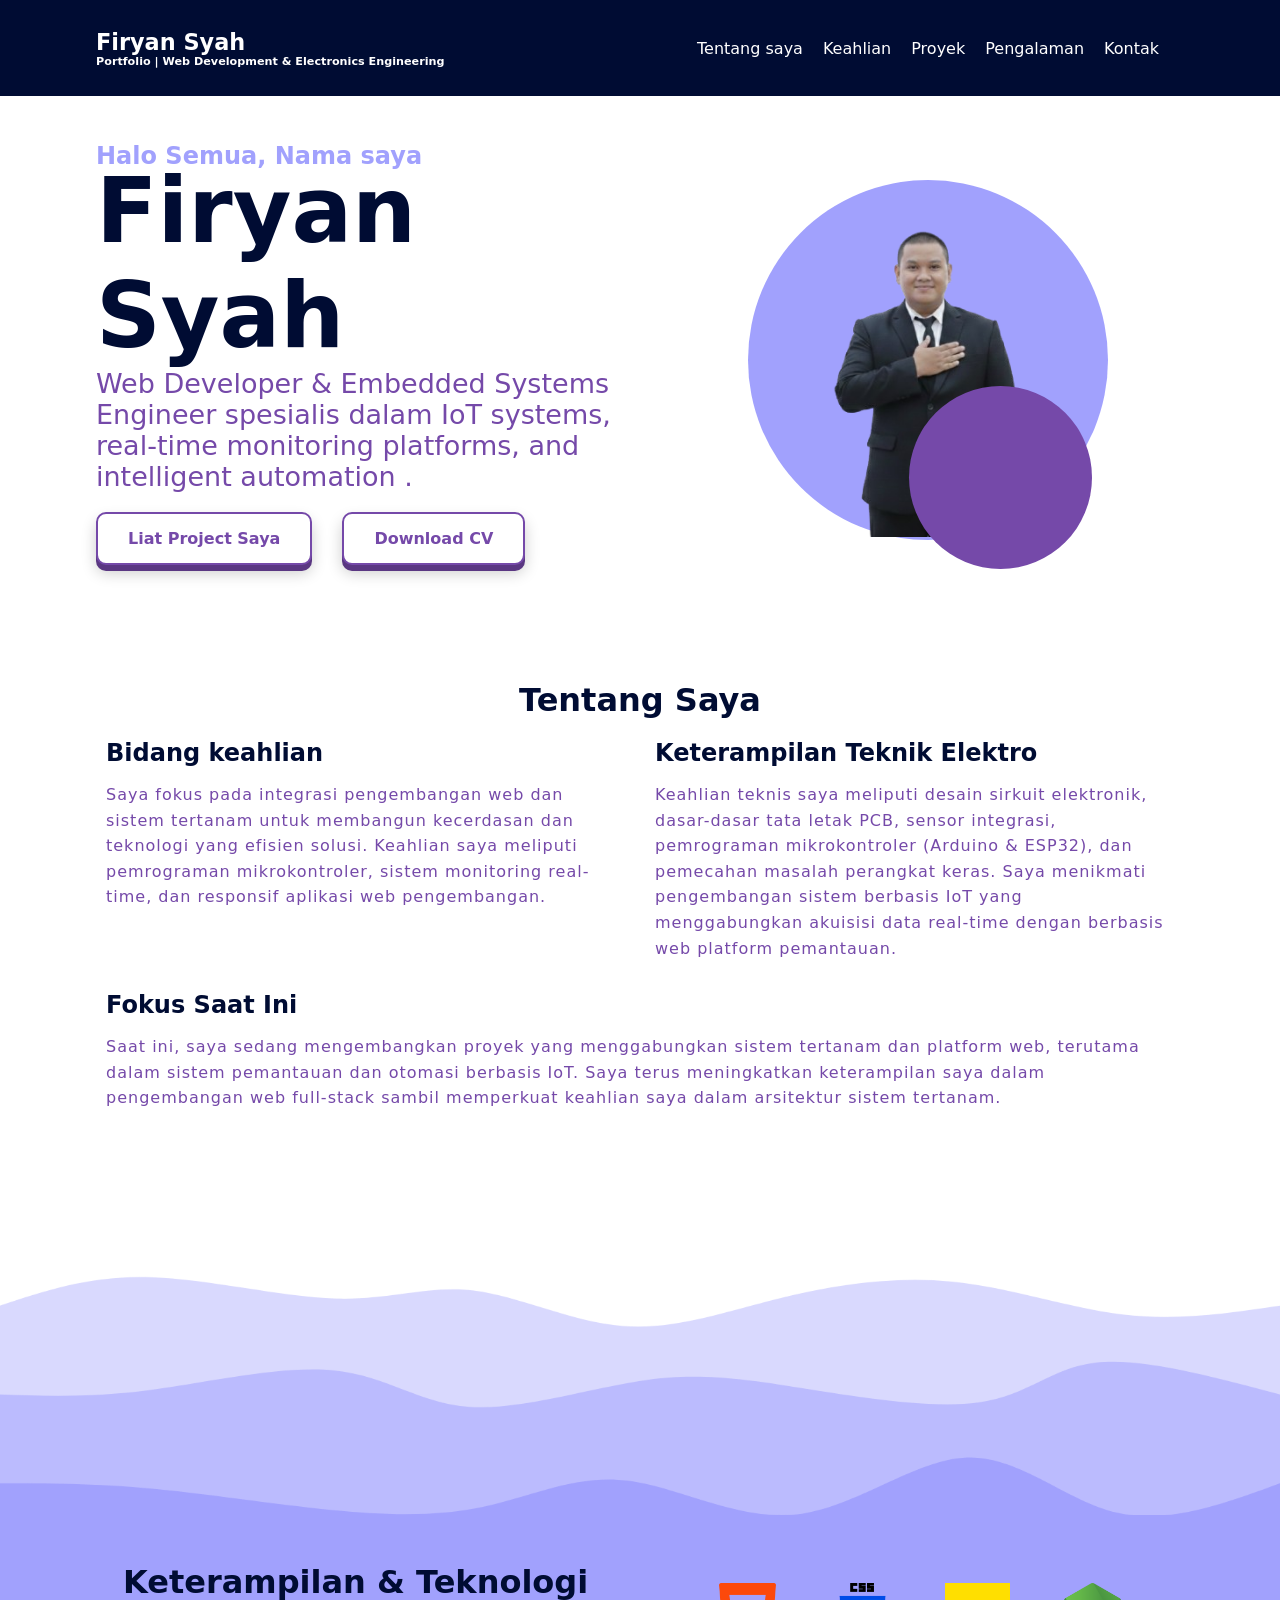
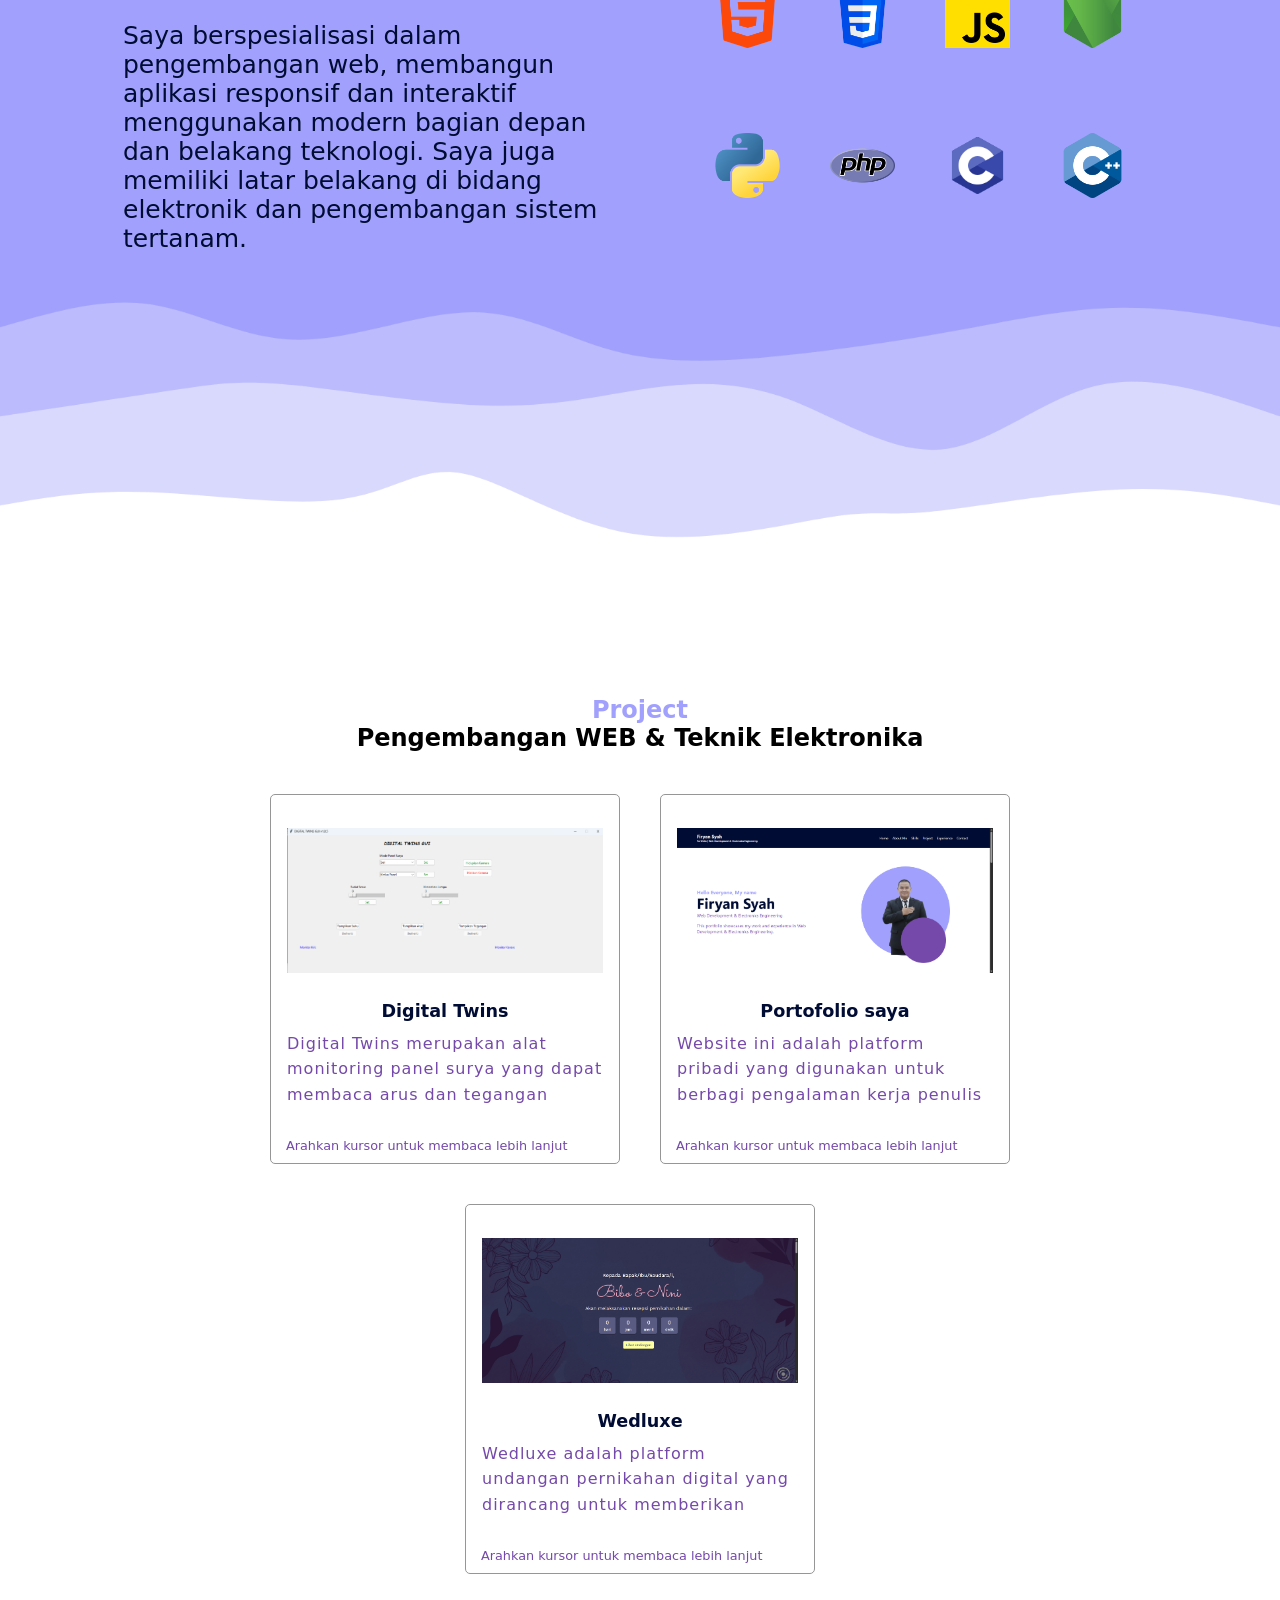
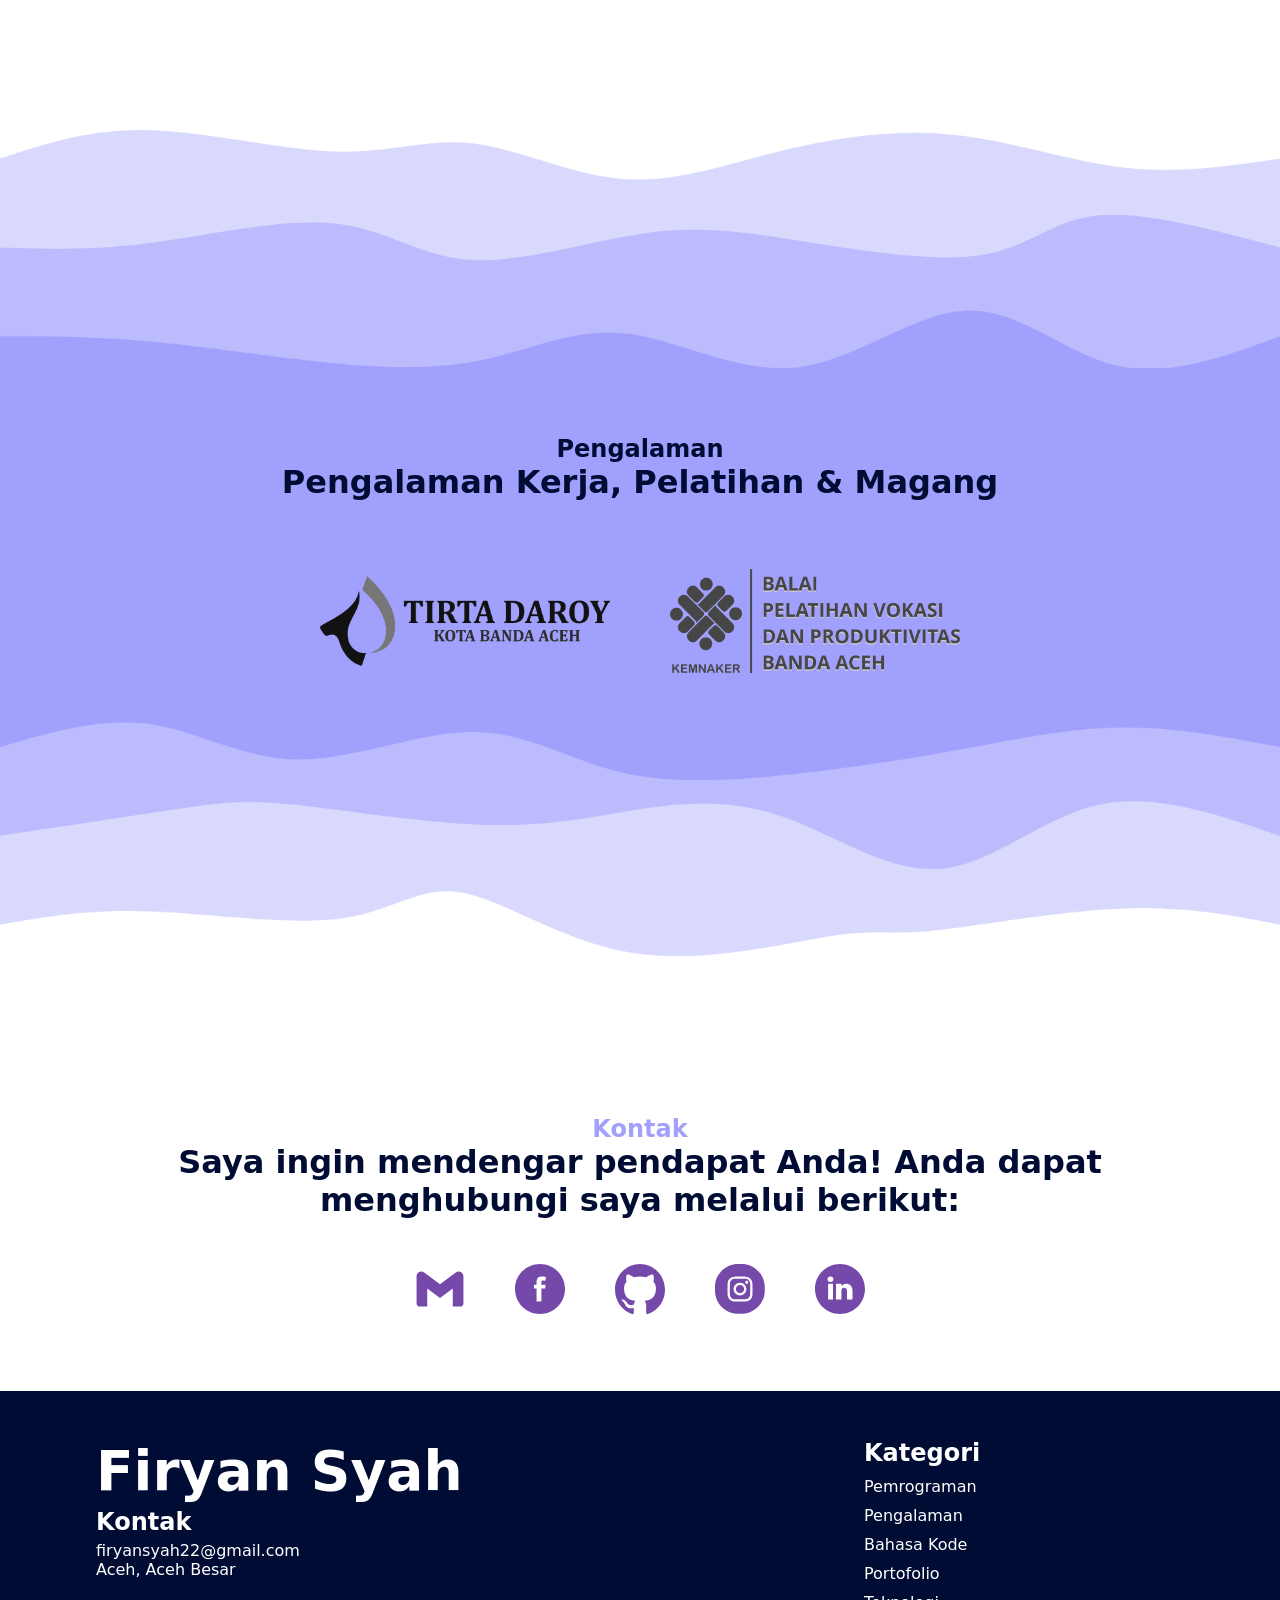
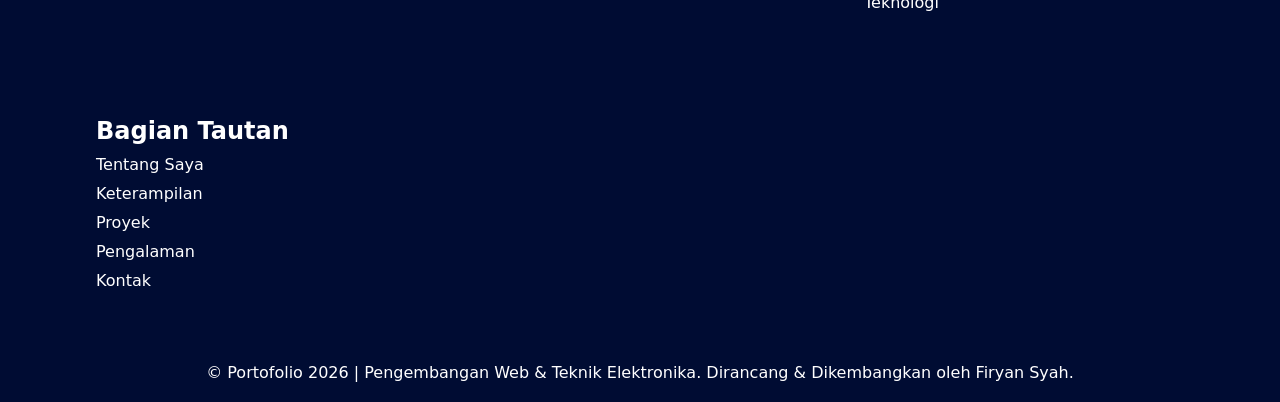
==== commit 0768f344: "mengubah halaman menjadi bahasa indonesia" ====
--- a/index.html
+++ b/index.html
@@ -30,22 +30,19 @@
             <nav class="nav-menu">
                 <ul>
                     <li class="group">
-                        <a href="#homepage">Home</a>
-                    </li>
-                    <li class="group">
-                        <a href="#aboutme">About Me</a>
-                    </li>
-                    <li class="group">
-                        <a href="#skills">Skills</a>
-                    </li>
-                    <li class="group">
-                        <a href="#Project">Project</a>
-                    </li>
-                    <li class="group">
-                        <a href="#experience">Experience</a>
-                    </li>
-                    <li class="group">
-                        <a href="#contact">Contact</a>
+                        <a href="#aboutme">Tentang saya</a>
+                    </li>
+                    <li class="group">
+                        <a href="#skills">Keahlian</a>
+                    </li>
+                    <li class="group">
+                        <a href="#Project">Proyek</a>
+                    </li>
+                    <li class="group">
+                        <a href="#experience">Pengalaman</a>
+                    </li>
+                    <li class="group">
+                        <a href="#contact">Kontak</a>
                     </li>
                 </ul>
             </nav>
@@ -60,13 +57,13 @@
         <section id="homepage" class="homepage">
             <div class="flex-homepage">
                 <div class="introduce">
-                    <h2>Hello Everyone, My Name</h2>
+                    <h2>Halo Semua, Nama saya</h2>
                     <h1>Firyan Syah</h1>
-                    <p class="p2">Web Developer & Embedded Systems Engineer specializing in IoT systems, real-time
+                    <p class="p2">Web Developer & Embedded Systems Engineer spesialis dalam IoT systems, real-time
                         monitoring platforms, and intelligent
-                        automation solutions.</p>
+                        automation .</p>
                     <div class="button-active">
-                        <a href="#Project" class="viewProject">View My Project</a>
+                        <a href="#Project" class="viewProject">Liat Project Saya</a>
                         <a class="downloadCV" href="assets/CVFiryansyah.pdf">Download CV</a>
                     </div>
                 </div>
@@ -80,35 +77,36 @@
 
         <section id="aboutme" class="aboutme">
             <div class="grid-aboutme">
-                <h2 class="title-aboutme animation hiddenBot">About Me</h2>
+                <h2 class="title-aboutme animation hiddenBot">Tentang Saya</h2>
                 <div class="card animation hiddenBot place1">
-                    <h3>Areas of Expertise</h3>
-                    <p>
-                        I focus on the integration of web development and embedded systems to build intelligent and
-                        efficient technological
-                        solutions.
-                        My expertise includes microcontroller programming, real-time monitoring systems, and responsive
-                        web application
-                        development.
+                    <h3>Bidang keahlian</h3>
+                    <p>
+                        Saya fokus pada integrasi pengembangan web dan sistem tertanam untuk membangun kecerdasan dan
+                        teknologi yang efisien
+                        solusi.
+                        Keahlian saya meliputi pemrograman mikrokontroler, sistem monitoring real-time, dan responsif
+                        aplikasi web
+                        pengembangan.
                     </p>
                 </div>
                 <div class="card animation hiddenBot place2">
-                    <h3>Electrical Engineering Skills</h3>
-                    <p>
-                        My technical skills include electronic circuit design, PCB layout fundamentals, sensor
-                        integration,
-                        microcontroller programming (Arduino & ESP32), and hardware troubleshooting.
-                        I enjoy developing IoT-based systems that combine real-time data acquisition with web-based
-                        monitoring platforms.
+                    <h3>Keterampilan Teknik Elektro</h3>
+                    <p>
+                        Keahlian teknis saya meliputi desain sirkuit elektronik, dasar-dasar tata letak PCB, sensor
+                        integrasi,
+                        pemrograman mikrokontroler (Arduino & ESP32), dan pemecahan masalah perangkat keras.
+                        Saya menikmati pengembangan sistem berbasis IoT yang menggabungkan akuisisi data real-time
+                        dengan berbasis web
+                        platform pemantauan.
                     </p>
                 </div>
                 <div class="card animation hiddenBot place3">
-                    <h3>Current Focus</h3>
-                    <p>
-                        Currently, I am developing projects that combine embedded systems and web platforms,
-                        especially in IoT-based monitoring and automation systems.
-                        I am continuously improving my skills in full-stack web development
-                        while strengthening my expertise in embedded system architecture.
+                    <h3>Fokus Saat Ini</h3>
+                    <p>
+                        Saat ini, saya sedang mengembangkan proyek yang menggabungkan sistem tertanam dan platform web,
+                        terutama dalam sistem pemantauan dan otomasi berbasis IoT.
+                        Saya terus meningkatkan keterampilan saya dalam pengembangan web full-stack
+                        sambil memperkuat keahlian saya dalam arsitektur sistem tertanam.
                     </p>
                 </div>
             </div>
@@ -118,11 +116,13 @@
         <section id="skills" class="mastered-code">
             <div class="grid-mastered-code">
                 <div class="resume-mastered-code animation hiddenLeft">
-                    <h2>Skills & Technologies</h2>
-                    <p>
-                        I specialize in web development, building responsive and interactive applications using modern
-                        frontend and backend
-                        technologies. I also have a background in electronics and embedded systems development.
+                    <h2>Keterampilan & Teknologi</h2>
+                    <p>
+                        Saya berspesialisasi dalam pengembangan web, membangun aplikasi responsif dan interaktif
+                        menggunakan modern
+                        bagian depan dan belakang
+                        teknologi. Saya juga memiliki latar belakang di bidang elektronik dan pengembangan sistem
+                        tertanam.
                     </p>
                 </div>
                 <div class="card-master-code-icon">
@@ -168,7 +168,7 @@
             <div class="grid-Project">
                 <div class="title-container animation hiddenTOP">
                     <h4 class="mini-title">Project</h4>
-                    <h2 class="title-project">WEB Development & Electronics Engineering</h2>
+                    <h2 class="title-project">Pengembangan WEB & Teknik Elektronika</h2>
                 </div>
                 <div class="container-card-project">
                     <div class="card-project">
@@ -176,41 +176,45 @@
                             <img src="img/cardProject/GuiDigitalTwins.png" alt="" class="image-card">
                             <h3 class="subtitle">Digital Twins</h3>
                             <p>
-                                Digital Twins is a solar panel monitoring tool that can read current and voltage in
-                                real
-                                time, simulate sunlight
-                                intensity using spotlights as artificial light sources, and automatically control
-                                potentiometers via Arduino Mega-based
-                                servo motors. This system also allows users to change the configuration of solar
-                                panels
-                                between series and parallel
-                                circuits so that they can directly analyze the effect of varying operating
-                                conditions on
-                                the electrical output
-                                characteristics of solar panels, making it an interactive and applicable medium for
-                                learning and experimentation.
+                                Digital Twins merupakan alat monitoring panel surya yang dapat membaca arus dan tegangan
+                                masuk
+                                secara real-time, simulasikan sinar matahari
+                                intensitas menggunakan lampu sorot sebagai sumber cahaya buatan, dan dikontrol secara
+                                otomatis
+                                potensiometer melalui berbasis Arduino Mega
+                                motor servo. Sistem ini juga memungkinkan pengguna untuk mengubah konfigurasi tenaga
+                                surya
+                                panel
+                                antara seri dan paralel
+                                sirkuit sehingga mereka dapat secara langsung menganalisis pengaruh operasi yang
+                                bervariasi
+                                kondisi aktif
+                                keluaran listriknya
+                                karakteristik panel surya, menjadikannya media yang interaktif dan aplikatif
+                                pembelajaran dan eksperimen.
                             </p>
                         </a>
                         <span class="tooltip">
-                            <span class="t1">Hover to read more</span>
+                            <span class="t1">Arahkan kursor untuk membaca lebih lanjut</span>
                         </span>
                     </div>
 
                     <div class="card-project">
                         <a href="#homepage" class="link-card-project">
                             <img src="img/cardProject/PortfolioWebSite-Firyan-Syah.png" alt="" class="image-card">
-                            <h3 class="subtitle">My Portfolio</h3>
+                            <h3 class="subtitle">Portofolio saya</h3>
                             <p>
-                                This website is a personal platform used to share the author's work experience and
-                                portfolio in the fields of Web
-                                Development and Electronic Engineering, containing project documentation, system
-                                development, and various practical
-                                experiences that have been carried out.
+                                Website ini adalah platform pribadi yang digunakan untuk berbagi pengalaman kerja
+                                penulis dan
+                                portofolio di bidang Web
+                                Pengembangan dan Teknik Elektronika, berisi dokumentasi proyek, sistem
+                                pengembangan, dan berbagai praktik
+                                pengalaman yang telah dilakukan.
                             </p>
                         </a>
                         <span class="tooltip">
-                            <span class="t1">Hover to read more</span>
-                            <span class="t2">Click this card to see Website</span>
+                            <span class="t1">Arahkan kursor untuk membaca lebih lanjut</span>
+                            <span class="t2">Klik section ini untuk melihat Situs Web</span>
                         </span>
                     </div>
 
@@ -219,16 +223,17 @@
                             <img src="img/cardProject/Wedlx.png" alt="" class="image-card">
                             <h3 class="subtitle">Wedluxe</h3>
                             <p>
-                                Wedluxe is a digital wedding invitation platform designed to provide an elegant and
-                                interactive experience for sharing
-                                special moments. Through this website, couples can showcase their love story,
-                                display photo galleries, and share
-                                complete details about the time and location of their wedding celebration.
+                                Wedluxe adalah platform undangan pernikahan digital yang dirancang untuk memberikan
+                                kesan elegan dan
+                                pengalaman interaktif untuk berbagi
+                                momen spesial. Melalui website ini, pasangan bisa memamerkan kisah cintanya,
+                                tampilkan galeri foto, dan bagikan
+                                rincian lengkap tentang waktu dan lokasi perayaan pernikahan mereka.
                             </p>
                         </a>
                         <span class="tooltip">
-                            <span class="t1">Hover to read more</span>
-                            <span class="t2">Click this card to see Website</span>
+                            <span class="t1">Arahkan kursor untuk membaca lebih lanjut</span>
+                            <span class="t2">Klik section ini untuk melihat Situs Web</span>
                         </span>
                     </div>
                 </div>
@@ -239,8 +244,8 @@
         <section id="experience" class="experience">
             <div class="grid-experience">
                 <div class="experience-title-container">
-                    <h4 class="mini-title animation hiddenTOP">Experience</h4>
-                    <h2 class="title animation hiddenTOP">Work, Training & Internship Experience</h2>
+                    <h4 class="mini-title animation hiddenTOP">Pengalaman</h4>
+                    <h2 class="title animation hiddenTOP">Pengalaman Kerja, Pelatihan & Magang</h2>
                 </div>
                 <div class="experience-content">
                     <img src="img/experience/logoPDAM.png" alt="">
@@ -253,9 +258,10 @@
         <section id="contact" class="contact">
             <div class="grid-contact">
                 <div class="title-contact">
-                    <h4 class="mini-title animation hiddenTOP">Contact</h4>
-                    <h2 class="title animation hiddenTOP">I'd love to hear from you! You can reach me through the
-                        following:</h2>
+                    <h4 class="mini-title animation hiddenTOP">Kontak</h4>
+                    <h2 class="title animation hiddenTOP">Saya ingin mendengar pendapat Anda! Anda dapat menghubungi
+                        saya melalui
+                        berikut:</h2>
                 </div>
                 <div class="contact-link">
                     <!-- Gmail -->
@@ -329,49 +335,46 @@
             <div class="flex-footer">
                 <div class="nameSection">
                     <h1>Firyan Syah</h1>
-                    <h2>Contact</h2>
+                    <h2>Kontak</h2>
                     <p>
                         firyansyah22@gmail.com <br>
                         Aceh, Aceh Besar
                     </p>
                 </div>
                 <div class="category">
-                    <h2>Category</h2>
+                    <h2>Kategori</h2>
                     <ul>
-                        <li>Programing</li>
-                        <li>Experience</li>
-                        <li>Code Language</li>
-                        <li>Portfolio</li>
-                        <li>Technologies</li>
+                        <li>Pemrograman</li>
+                        <li>Pengalaman</li>
+                        <li>Bahasa Kode</li>
+                        <li>Portofolio</li>
+                        <li>Teknologi</li>
 
                     </ul>
                 </div>
                 <div class="footer-link">
-                    <h2>Link Section</h2>
+                    <h2>Bagian Tautan</h2>
                     <ul>
                         <li>
-                            <a href="#homepage">Home</a>
-                        </li>
-                        <li>
-                            <a href="#aboutme">About Me</a>
-                        </li>
-                        <li>
-                            <a href="#skills">Skills</a>
-                        </li>
-                        <li>
-                            <a href="#Project">Project</a>
-                        </li>
-                        <li>
-                            <a href="#experience">Experience</a>
-                        </li>
-                        <li>
-                            <a href="#contact">Contact</a>
+                            <a href="#aboutme">Tentang Saya</a>
+                        </li>
+                        <li>
+                            <a href="#skills">Keterampilan</a>
+                        </li>
+                        <li>
+                            <a href="#Proyek">Proyek</a>
+                        </li>
+                        <li>
+                            <a href="#experience">Pengalaman</a>
+                        </li>
+                        <li>
+                            <a href="#contact">Kontak</a>
                         </li>
                     </ul>
                 </div>
             </div>
             <div class="copyright">
-                <p>© 2026 Portfolio | Web Development & Electronics Engineering. Designed & Developed by Firyan Syah.
+                <p>© Portofolio 2026 | Pengembangan Web & Teknik Elektronika. Dirancang & Dikembangkan oleh Firyan Syah.
                 </p>
             </div>
         </footer>
--- a/style/content.css
+++ b/style/content.css
@@ -294,11 +294,13 @@
 	position: relative;
 	z-index: 0;
 	top: 70px;
+	width: 100%;
 }
 .waveCodeBottom {
 	position: relative;
 	z-index: 0;
 	bottom: 85px;
+	width: 100%;
 }
 /* ----------------------------------- */
 /*				PROJECT				   */
@@ -306,7 +308,7 @@
 
 .grid-Project {
 	display: grid;
-	grid-template-rows: 0.2fr 1fr;
+	grid-template-rows: 0.1fr 1fr;
 	gap: 20px;
 }
 
@@ -544,6 +546,7 @@
 	justify-content: center;
 	align-items: center;
 	text-align: center;
+	padding: 20px;
 }
 
 /* ----------------------------------- */
--- a/style/general.css
+++ b/style/general.css
@@ -309,6 +309,10 @@
 		width: 100%;
 	}
 
+	.grid-Project .title-container {
+		height: 130px;
+	}
+
 	/* Fix full width semua section */
 	.homepage .flex-homepage,
 	.aboutme .grid-aboutme,
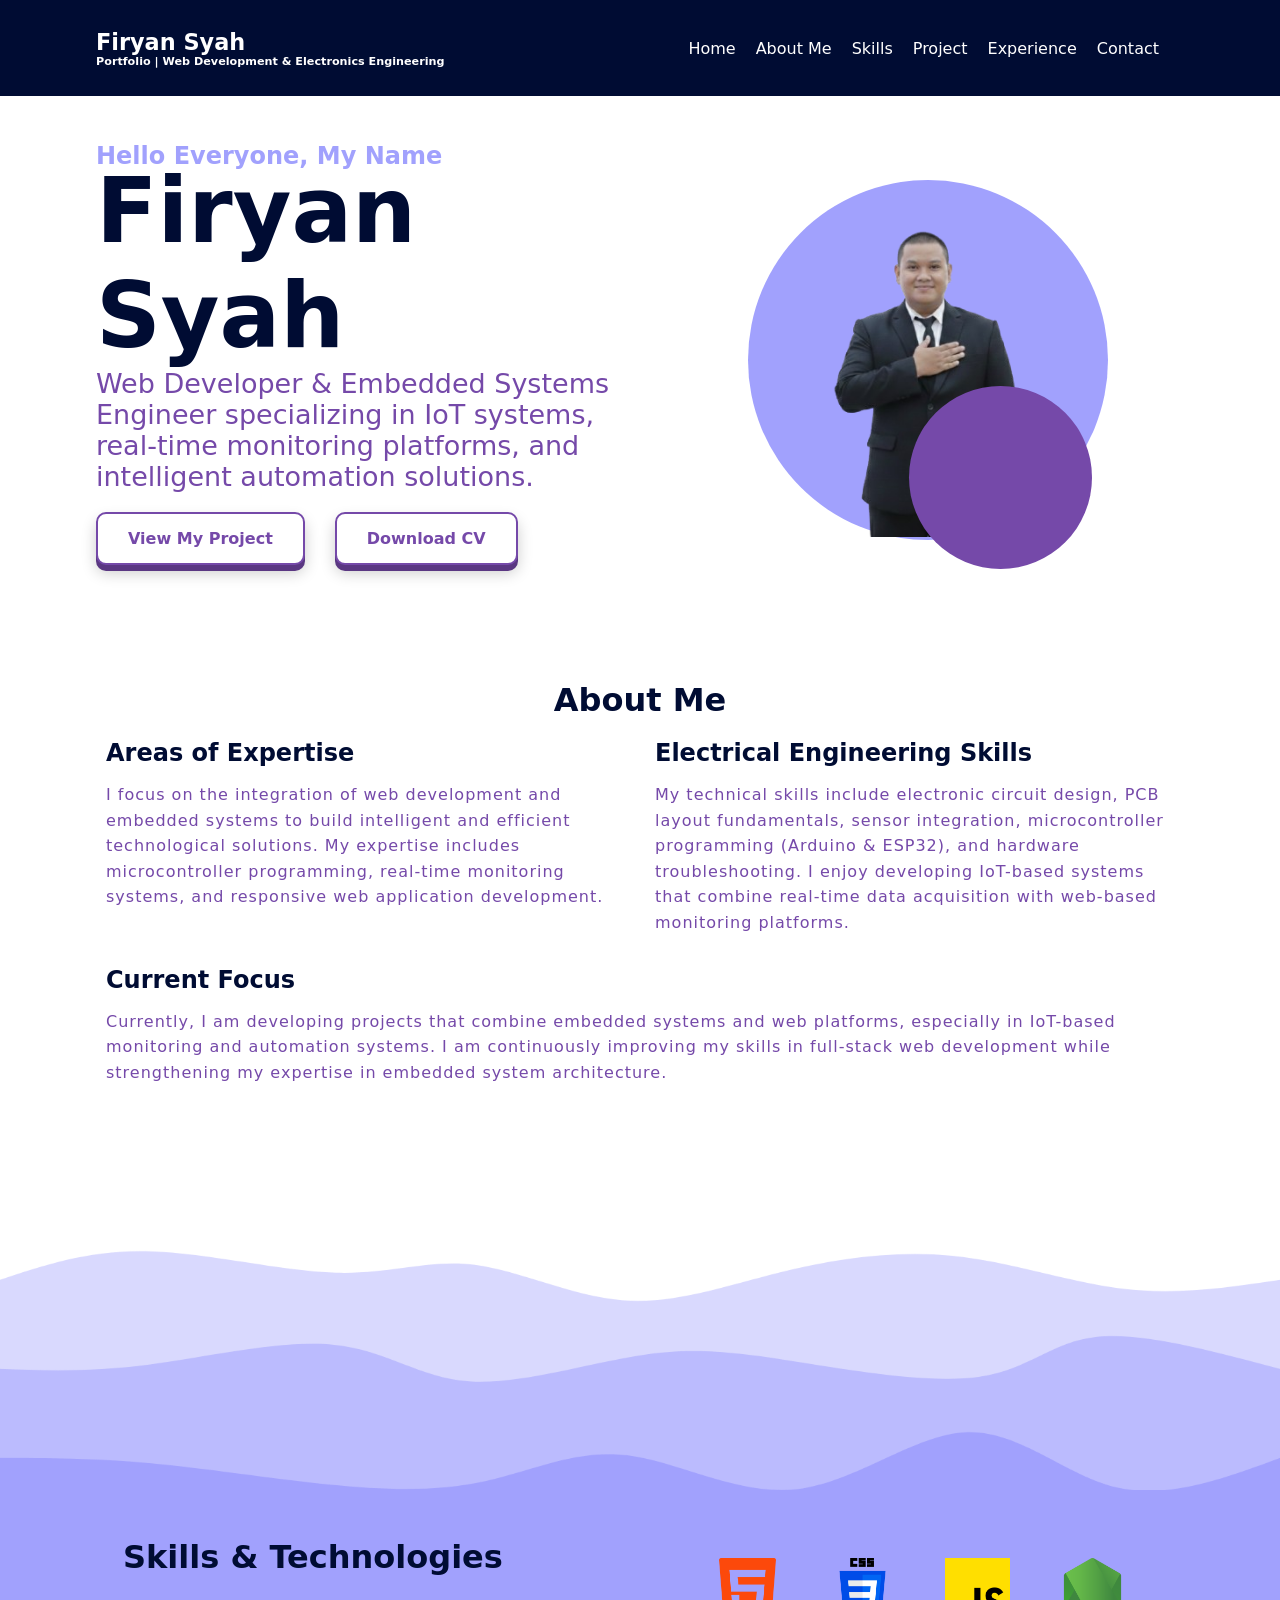
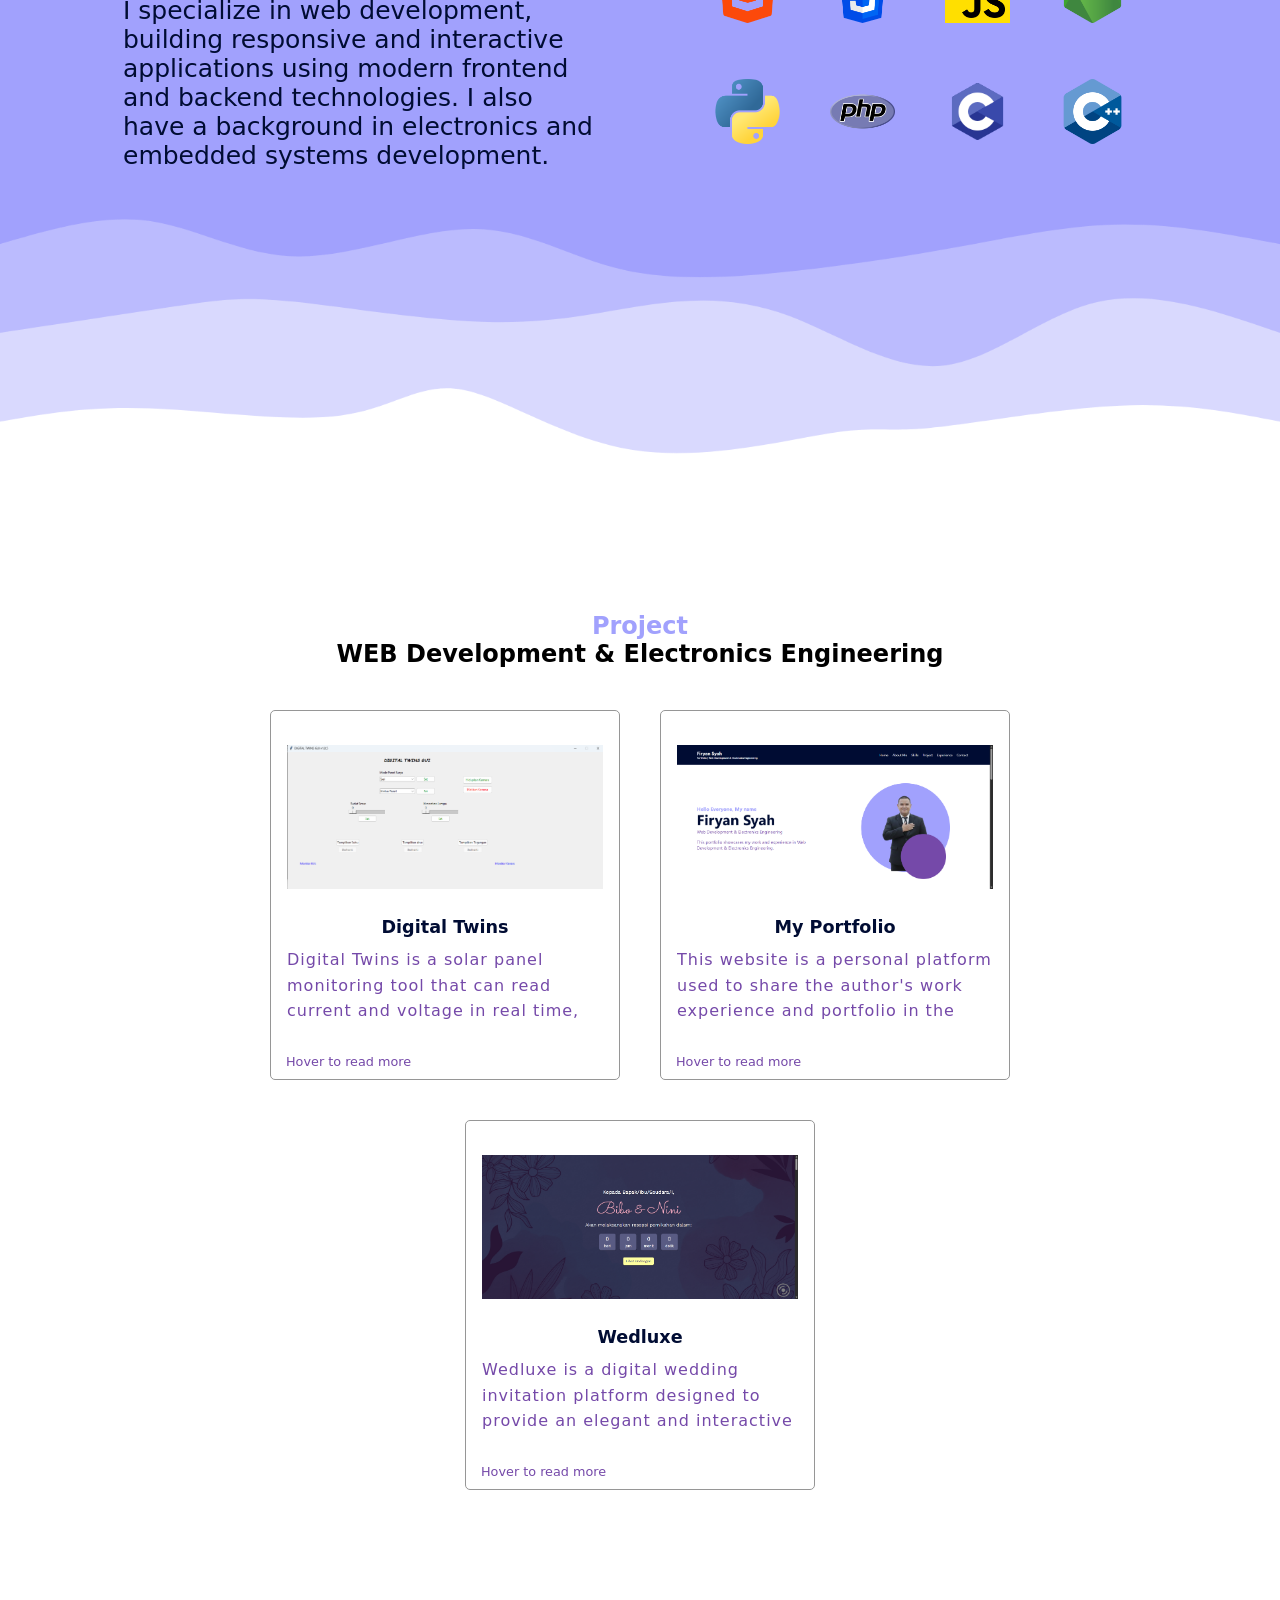
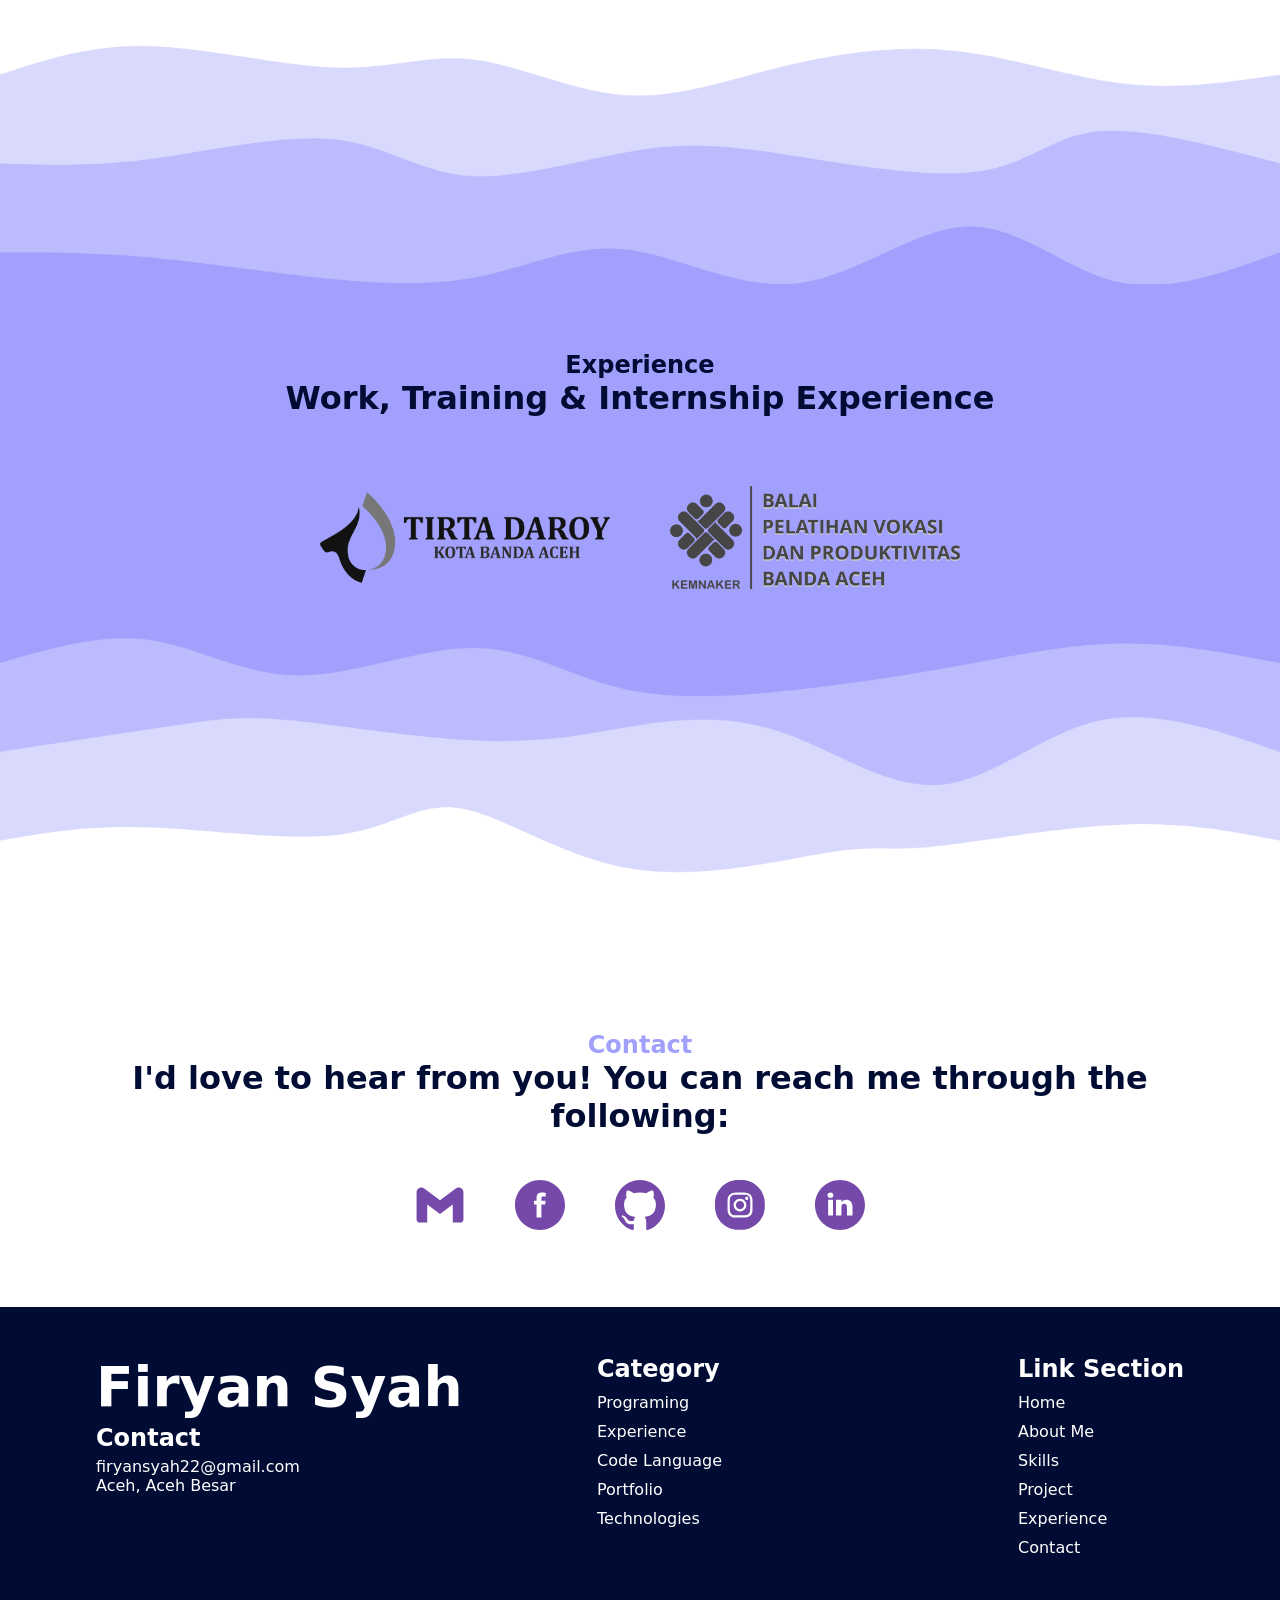
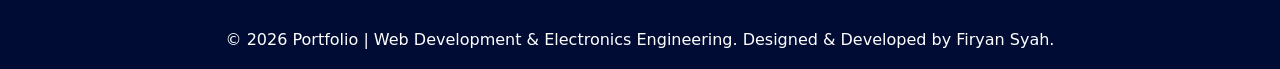
==== commit 17f3c08f: "tambah link" ====
--- a/index.html
+++ b/index.html
@@ -30,19 +30,22 @@
             <nav class="nav-menu">
                 <ul>
                     <li class="group">
-                        <a href="#aboutme">Tentang saya</a>
-                    </li>
-                    <li class="group">
-                        <a href="#skills">Keahlian</a>
-                    </li>
-                    <li class="group">
-                        <a href="#Project">Proyek</a>
-                    </li>
-                    <li class="group">
-                        <a href="#experience">Pengalaman</a>
-                    </li>
-                    <li class="group">
-                        <a href="#contact">Kontak</a>
+                        <a href="#homepage">Home</a>
+                    </li>
+                    <li class="group">
+                        <a href="#aboutme">About Me</a>
+                    </li>
+                    <li class="group">
+                        <a href="#skills">Skills</a>
+                    </li>
+                    <li class="group">
+                        <a href="#Project">Project</a>
+                    </li>
+                    <li class="group">
+                        <a href="#experience">Experience</a>
+                    </li>
+                    <li class="group">
+                        <a href="#contact">Contact</a>
                     </li>
                 </ul>
             </nav>
@@ -57,13 +60,13 @@
         <section id="homepage" class="homepage">
             <div class="flex-homepage">
                 <div class="introduce">
-                    <h2>Halo Semua, Nama saya</h2>
+                    <h2>Hello Everyone, My Name</h2>
                     <h1>Firyan Syah</h1>
-                    <p class="p2">Web Developer & Embedded Systems Engineer spesialis dalam IoT systems, real-time
+                    <p class="p2">Web Developer & Embedded Systems Engineer specializing in IoT systems, real-time
                         monitoring platforms, and intelligent
-                        automation .</p>
+                        automation solutions.</p>
                     <div class="button-active">
-                        <a href="#Project" class="viewProject">Liat Project Saya</a>
+                        <a href="#Project" class="viewProject">View My Project</a>
                         <a class="downloadCV" href="assets/CVFiryansyah.pdf">Download CV</a>
                     </div>
                 </div>
@@ -77,36 +80,35 @@
 
         <section id="aboutme" class="aboutme">
             <div class="grid-aboutme">
-                <h2 class="title-aboutme animation hiddenBot">Tentang Saya</h2>
+                <h2 class="title-aboutme animation hiddenBot">About Me</h2>
                 <div class="card animation hiddenBot place1">
-                    <h3>Bidang keahlian</h3>
-                    <p>
-                        Saya fokus pada integrasi pengembangan web dan sistem tertanam untuk membangun kecerdasan dan
-                        teknologi yang efisien
-                        solusi.
-                        Keahlian saya meliputi pemrograman mikrokontroler, sistem monitoring real-time, dan responsif
-                        aplikasi web
-                        pengembangan.
+                    <h3>Areas of Expertise</h3>
+                    <p>
+                        I focus on the integration of web development and embedded systems to build intelligent and
+                        efficient technological
+                        solutions.
+                        My expertise includes microcontroller programming, real-time monitoring systems, and responsive
+                        web application
+                        development.
                     </p>
                 </div>
                 <div class="card animation hiddenBot place2">
-                    <h3>Keterampilan Teknik Elektro</h3>
-                    <p>
-                        Keahlian teknis saya meliputi desain sirkuit elektronik, dasar-dasar tata letak PCB, sensor
-                        integrasi,
-                        pemrograman mikrokontroler (Arduino & ESP32), dan pemecahan masalah perangkat keras.
-                        Saya menikmati pengembangan sistem berbasis IoT yang menggabungkan akuisisi data real-time
-                        dengan berbasis web
-                        platform pemantauan.
+                    <h3>Electrical Engineering Skills</h3>
+                    <p>
+                        My technical skills include electronic circuit design, PCB layout fundamentals, sensor
+                        integration,
+                        microcontroller programming (Arduino & ESP32), and hardware troubleshooting.
+                        I enjoy developing IoT-based systems that combine real-time data acquisition with web-based
+                        monitoring platforms.
                     </p>
                 </div>
                 <div class="card animation hiddenBot place3">
-                    <h3>Fokus Saat Ini</h3>
-                    <p>
-                        Saat ini, saya sedang mengembangkan proyek yang menggabungkan sistem tertanam dan platform web,
-                        terutama dalam sistem pemantauan dan otomasi berbasis IoT.
-                        Saya terus meningkatkan keterampilan saya dalam pengembangan web full-stack
-                        sambil memperkuat keahlian saya dalam arsitektur sistem tertanam.
+                    <h3>Current Focus</h3>
+                    <p>
+                        Currently, I am developing projects that combine embedded systems and web platforms,
+                        especially in IoT-based monitoring and automation systems.
+                        I am continuously improving my skills in full-stack web development
+                        while strengthening my expertise in embedded system architecture.
                     </p>
                 </div>
             </div>
@@ -116,13 +118,11 @@
         <section id="skills" class="mastered-code">
             <div class="grid-mastered-code">
                 <div class="resume-mastered-code animation hiddenLeft">
-                    <h2>Keterampilan & Teknologi</h2>
-                    <p>
-                        Saya berspesialisasi dalam pengembangan web, membangun aplikasi responsif dan interaktif
-                        menggunakan modern
-                        bagian depan dan belakang
-                        teknologi. Saya juga memiliki latar belakang di bidang elektronik dan pengembangan sistem
-                        tertanam.
+                    <h2>Skills & Technologies</h2>
+                    <p>
+                        I specialize in web development, building responsive and interactive applications using modern
+                        frontend and backend
+                        technologies. I also have a background in electronics and embedded systems development.
                     </p>
                 </div>
                 <div class="card-master-code-icon">
@@ -168,7 +168,7 @@
             <div class="grid-Project">
                 <div class="title-container animation hiddenTOP">
                     <h4 class="mini-title">Project</h4>
-                    <h2 class="title-project">Pengembangan WEB & Teknik Elektronika</h2>
+                    <h2 class="title-project">WEB Development & Electronics Engineering</h2>
                 </div>
                 <div class="container-card-project">
                     <div class="card-project">
@@ -176,45 +176,41 @@
                             <img src="img/cardProject/GuiDigitalTwins.png" alt="" class="image-card">
                             <h3 class="subtitle">Digital Twins</h3>
                             <p>
-                                Digital Twins merupakan alat monitoring panel surya yang dapat membaca arus dan tegangan
-                                masuk
-                                secara real-time, simulasikan sinar matahari
-                                intensitas menggunakan lampu sorot sebagai sumber cahaya buatan, dan dikontrol secara
-                                otomatis
-                                potensiometer melalui berbasis Arduino Mega
-                                motor servo. Sistem ini juga memungkinkan pengguna untuk mengubah konfigurasi tenaga
-                                surya
-                                panel
-                                antara seri dan paralel
-                                sirkuit sehingga mereka dapat secara langsung menganalisis pengaruh operasi yang
-                                bervariasi
-                                kondisi aktif
-                                keluaran listriknya
-                                karakteristik panel surya, menjadikannya media yang interaktif dan aplikatif
-                                pembelajaran dan eksperimen.
+                                Digital Twins is a solar panel monitoring tool that can read current and voltage in
+                                real
+                                time, simulate sunlight
+                                intensity using spotlights as artificial light sources, and automatically control
+                                potentiometers via Arduino Mega-based
+                                servo motors. This system also allows users to change the configuration of solar
+                                panels
+                                between series and parallel
+                                circuits so that they can directly analyze the effect of varying operating
+                                conditions on
+                                the electrical output
+                                characteristics of solar panels, making it an interactive and applicable medium for
+                                learning and experimentation.
                             </p>
                         </a>
                         <span class="tooltip">
-                            <span class="t1">Arahkan kursor untuk membaca lebih lanjut</span>
+                            <span class="t1">Hover to read more</span>
                         </span>
                     </div>
 
                     <div class="card-project">
                         <a href="#homepage" class="link-card-project">
                             <img src="img/cardProject/PortfolioWebSite-Firyan-Syah.png" alt="" class="image-card">
-                            <h3 class="subtitle">Portofolio saya</h3>
+                            <h3 class="subtitle">My Portfolio</h3>
                             <p>
-                                Website ini adalah platform pribadi yang digunakan untuk berbagi pengalaman kerja
-                                penulis dan
-                                portofolio di bidang Web
-                                Pengembangan dan Teknik Elektronika, berisi dokumentasi proyek, sistem
-                                pengembangan, dan berbagai praktik
-                                pengalaman yang telah dilakukan.
+                                This website is a personal platform used to share the author's work experience and
+                                portfolio in the fields of Web
+                                Development and Electronic Engineering, containing project documentation, system
+                                development, and various practical
+                                experiences that have been carried out.
                             </p>
                         </a>
                         <span class="tooltip">
-                            <span class="t1">Arahkan kursor untuk membaca lebih lanjut</span>
-                            <span class="t2">Klik section ini untuk melihat Situs Web</span>
+                            <span class="t1">Hover to read more</span>
+                            <span class="t2">Click this card to see Website</span>
                         </span>
                     </div>
 
@@ -223,17 +219,16 @@
                             <img src="img/cardProject/Wedlx.png" alt="" class="image-card">
                             <h3 class="subtitle">Wedluxe</h3>
                             <p>
-                                Wedluxe adalah platform undangan pernikahan digital yang dirancang untuk memberikan
-                                kesan elegan dan
-                                pengalaman interaktif untuk berbagi
-                                momen spesial. Melalui website ini, pasangan bisa memamerkan kisah cintanya,
-                                tampilkan galeri foto, dan bagikan
-                                rincian lengkap tentang waktu dan lokasi perayaan pernikahan mereka.
+                                Wedluxe is a digital wedding invitation platform designed to provide an elegant and
+                                interactive experience for sharing
+                                special moments. Through this website, couples can showcase their love story,
+                                display photo galleries, and share
+                                complete details about the time and location of their wedding celebration.
                             </p>
                         </a>
                         <span class="tooltip">
-                            <span class="t1">Arahkan kursor untuk membaca lebih lanjut</span>
-                            <span class="t2">Klik section ini untuk melihat Situs Web</span>
+                            <span class="t1">Hover to read more</span>
+                            <span class="t2">Click this card to see Website</span>
                         </span>
                     </div>
                 </div>
@@ -244,8 +239,8 @@
         <section id="experience" class="experience">
             <div class="grid-experience">
                 <div class="experience-title-container">
-                    <h4 class="mini-title animation hiddenTOP">Pengalaman</h4>
-                    <h2 class="title animation hiddenTOP">Pengalaman Kerja, Pelatihan & Magang</h2>
+                    <h4 class="mini-title animation hiddenTOP">Experience</h4>
+                    <h2 class="title animation hiddenTOP">Work, Training & Internship Experience</h2>
                 </div>
                 <div class="experience-content">
                     <img src="img/experience/logoPDAM.png" alt="">
@@ -258,10 +253,9 @@
         <section id="contact" class="contact">
             <div class="grid-contact">
                 <div class="title-contact">
-                    <h4 class="mini-title animation hiddenTOP">Kontak</h4>
-                    <h2 class="title animation hiddenTOP">Saya ingin mendengar pendapat Anda! Anda dapat menghubungi
-                        saya melalui
-                        berikut:</h2>
+                    <h4 class="mini-title animation hiddenTOP">Contact</h4>
+                    <h2 class="title animation hiddenTOP">I'd love to hear from you! You can reach me through the
+                        following:</h2>
                 </div>
                 <div class="contact-link">
                     <!-- Gmail -->
@@ -335,46 +329,49 @@
             <div class="flex-footer">
                 <div class="nameSection">
                     <h1>Firyan Syah</h1>
-                    <h2>Kontak</h2>
+                    <h2>Contact</h2>
                     <p>
                         firyansyah22@gmail.com <br>
                         Aceh, Aceh Besar
                     </p>
                 </div>
                 <div class="category">
-                    <h2>Kategori</h2>
+                    <h2>Category</h2>
                     <ul>
-                        <li>Pemrograman</li>
-                        <li>Pengalaman</li>
-                        <li>Bahasa Kode</li>
-                        <li>Portofolio</li>
-                        <li>Teknologi</li>
+                        <li>Programing</li>
+                        <li>Experience</li>
+                        <li>Code Language</li>
+                        <li>Portfolio</li>
+                        <li>Technologies</li>
 
                     </ul>
                 </div>
                 <div class="footer-link">
-                    <h2>Bagian Tautan</h2>
+                    <h2>Link Section</h2>
                     <ul>
                         <li>
-                            <a href="#aboutme">Tentang Saya</a>
-                        </li>
-                        <li>
-                            <a href="#skills">Keterampilan</a>
-                        </li>
-                        <li>
-                            <a href="#Proyek">Proyek</a>
-                        </li>
-                        <li>
-                            <a href="#experience">Pengalaman</a>
-                        </li>
-                        <li>
-                            <a href="#contact">Kontak</a>
+                            <a href="#homepage">Home</a>
+                        </li>
+                        <li>
+                            <a href="#aboutme">About Me</a>
+                        </li>
+                        <li>
+                            <a href="#skills">Skills</a>
+                        </li>
+                        <li>
+                            <a href="#Project">Project</a>
+                        </li>
+                        <li>
+                            <a href="#experience">Experience</a>
+                        </li>
+                        <li>
+                            <a href="#contact">Contact</a>
                         </li>
                     </ul>
                 </div>
             </div>
             <div class="copyright">
-                <p>© Portofolio 2026 | Pengembangan Web & Teknik Elektronika. Dirancang & Dikembangkan oleh Firyan Syah.
+                <p>© 2026 Portfolio | Web Development & Electronics Engineering. Designed & Developed by Firyan Syah.
                 </p>
             </div>
         </footer>
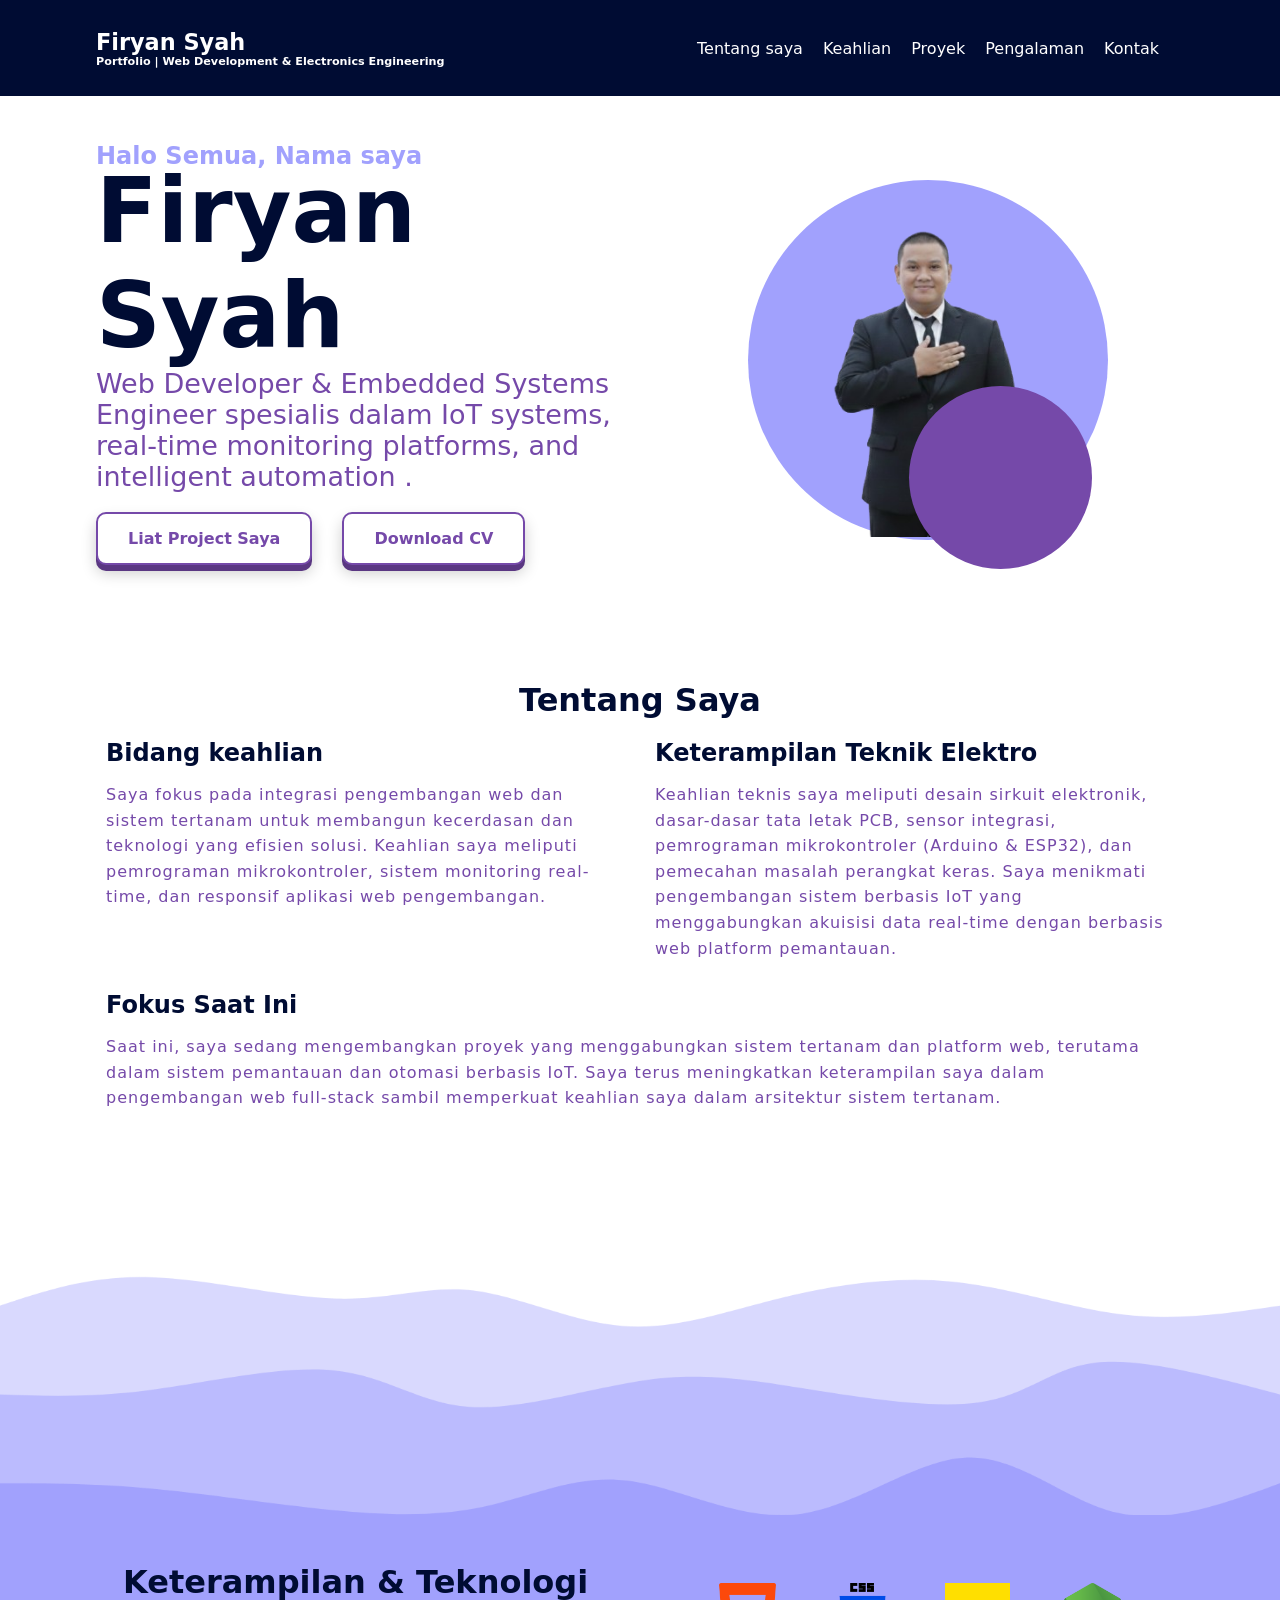
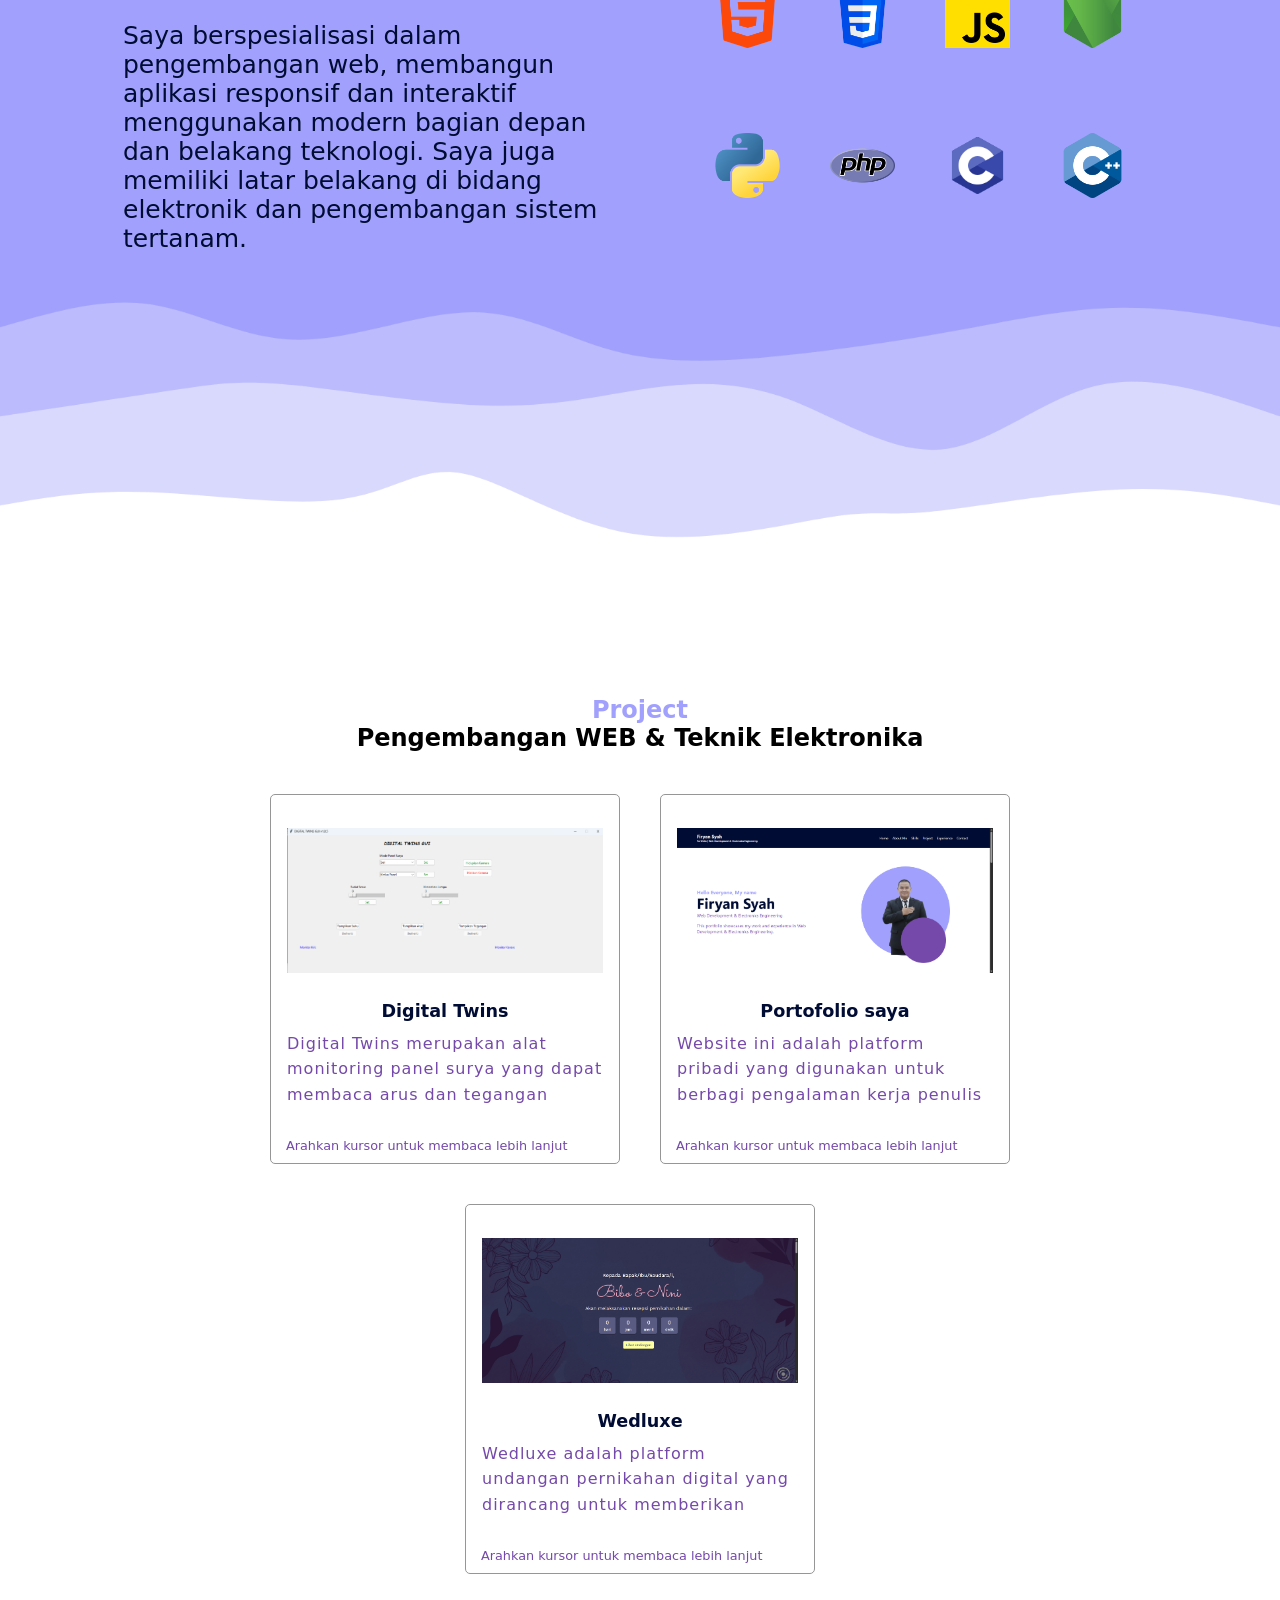
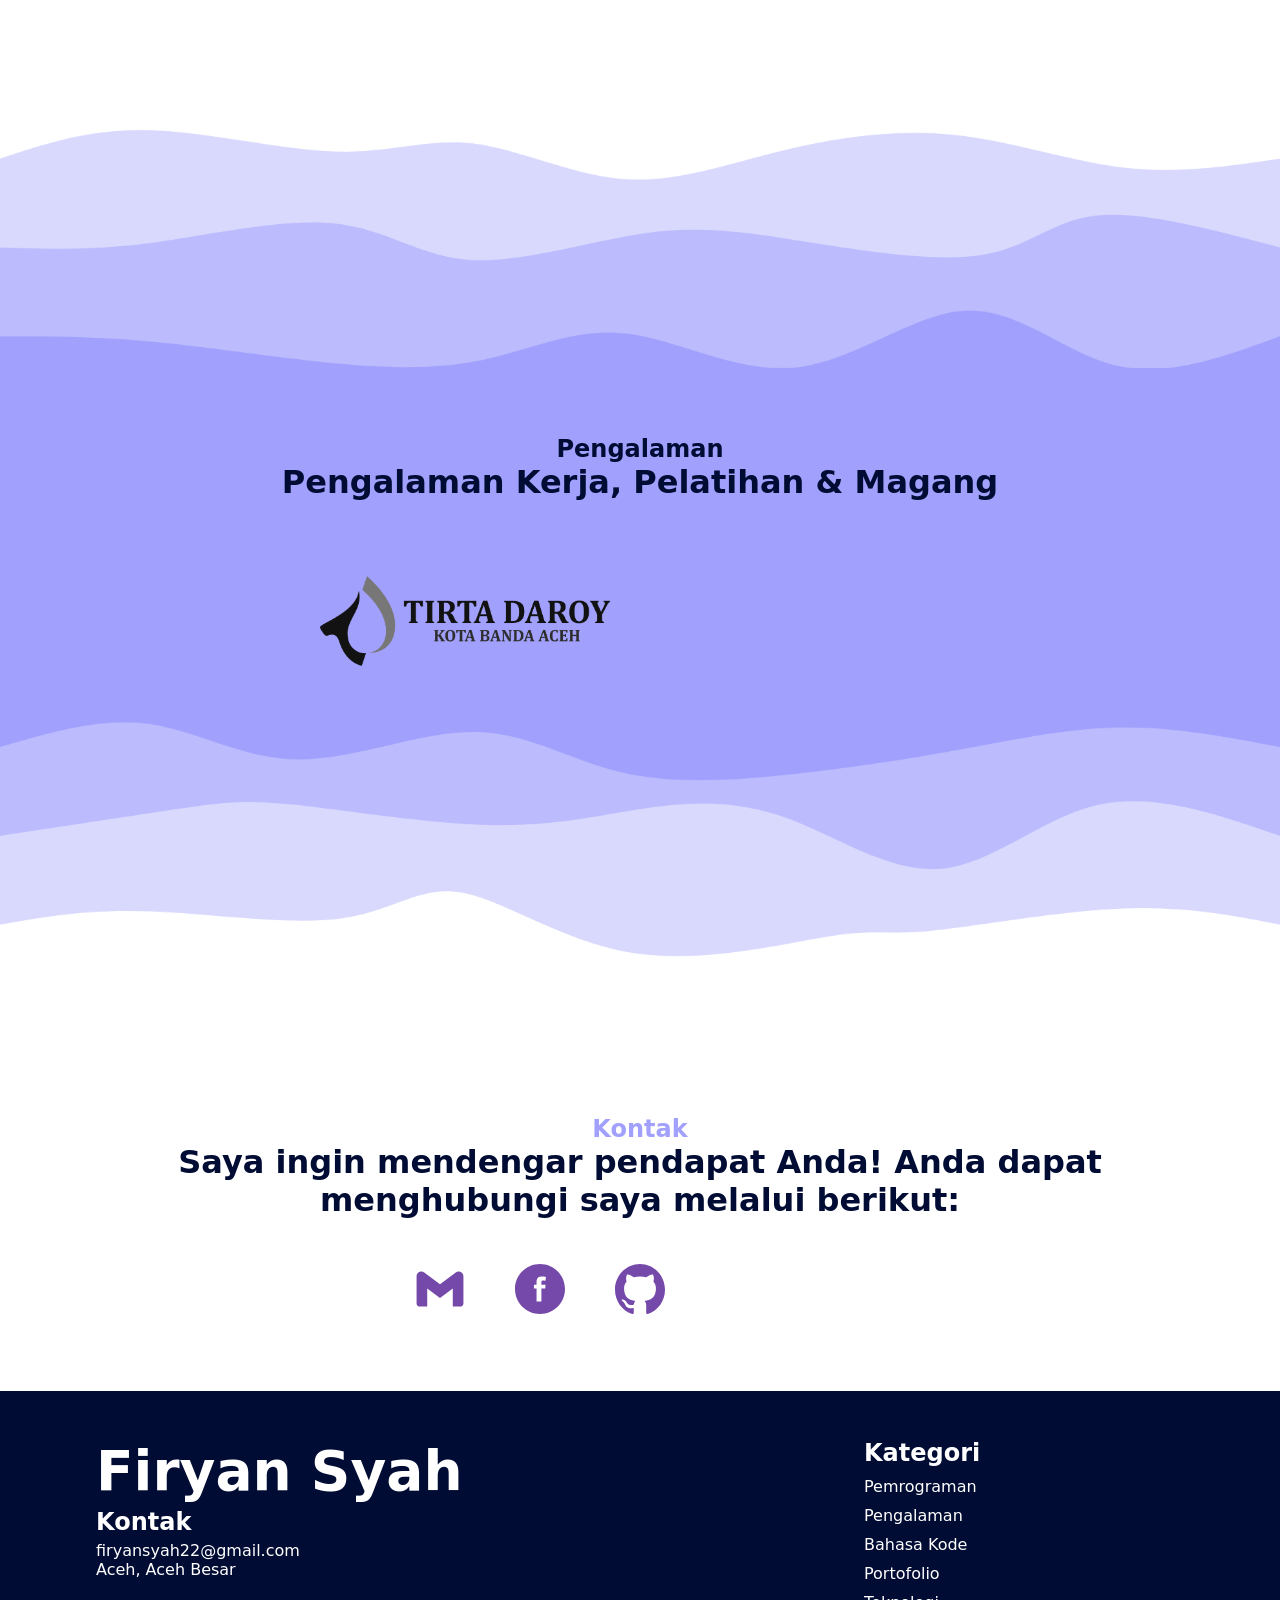
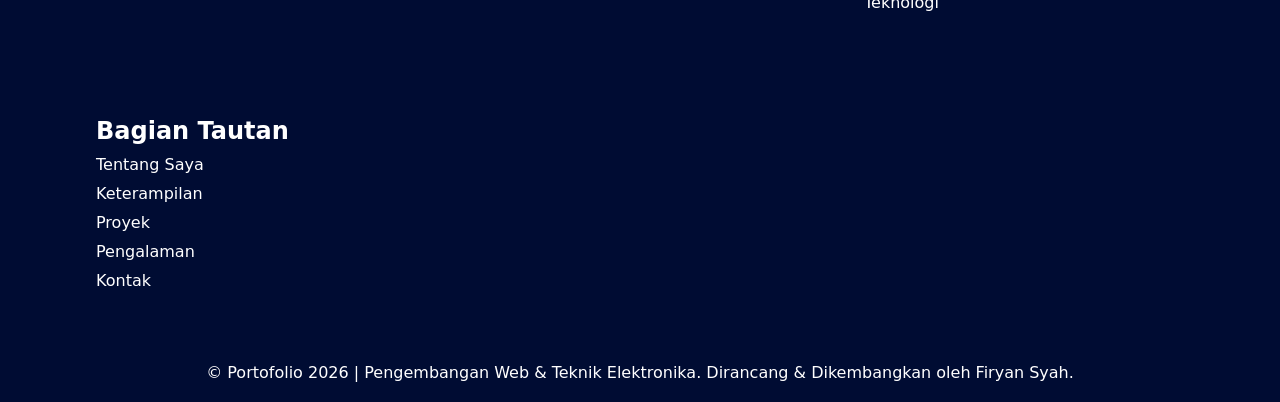
==== commit 41420e20: "ubah ke bahasa indonesia" ====
--- a/index.html
+++ b/index.html
@@ -30,22 +30,19 @@
             <nav class="nav-menu">
                 <ul>
                     <li class="group">
-                        <a href="#homepage">Home</a>
-                    </li>
-                    <li class="group">
-                        <a href="#aboutme">About Me</a>
-                    </li>
-                    <li class="group">
-                        <a href="#skills">Skills</a>
-                    </li>
-                    <li class="group">
-                        <a href="#Project">Project</a>
-                    </li>
-                    <li class="group">
-                        <a href="#experience">Experience</a>
-                    </li>
-                    <li class="group">
-                        <a href="#contact">Contact</a>
+                        <a href="#aboutme">Tentang saya</a>
+                    </li>
+                    <li class="group">
+                        <a href="#skills">Keahlian</a>
+                    </li>
+                    <li class="group">
+                        <a href="#Project">Proyek</a>
+                    </li>
+                    <li class="group">
+                        <a href="#experience">Pengalaman</a>
+                    </li>
+                    <li class="group">
+                        <a href="#contact">Kontak</a>
                     </li>
                 </ul>
             </nav>
@@ -60,13 +57,13 @@
         <section id="homepage" class="homepage">
             <div class="flex-homepage">
                 <div class="introduce">
-                    <h2>Hello Everyone, My Name</h2>
+                    <h2>Halo Semua, Nama saya</h2>
                     <h1>Firyan Syah</h1>
-                    <p class="p2">Web Developer & Embedded Systems Engineer specializing in IoT systems, real-time
+                    <p class="p2">Web Developer & Embedded Systems Engineer spesialis dalam IoT systems, real-time
                         monitoring platforms, and intelligent
-                        automation solutions.</p>
+                        automation .</p>
                     <div class="button-active">
-                        <a href="#Project" class="viewProject">View My Project</a>
+                        <a href="#Project" class="viewProject">Liat Project Saya</a>
                         <a class="downloadCV" href="assets/CVFiryansyah.pdf">Download CV</a>
                     </div>
                 </div>
@@ -80,35 +77,36 @@
 
         <section id="aboutme" class="aboutme">
             <div class="grid-aboutme">
-                <h2 class="title-aboutme animation hiddenBot">About Me</h2>
+                <h2 class="title-aboutme animation hiddenBot">Tentang Saya</h2>
                 <div class="card animation hiddenBot place1">
-                    <h3>Areas of Expertise</h3>
-                    <p>
-                        I focus on the integration of web development and embedded systems to build intelligent and
-                        efficient technological
-                        solutions.
-                        My expertise includes microcontroller programming, real-time monitoring systems, and responsive
-                        web application
-                        development.
+                    <h3>Bidang keahlian</h3>
+                    <p>
+                        Saya fokus pada integrasi pengembangan web dan sistem tertanam untuk membangun kecerdasan dan
+                        teknologi yang efisien
+                        solusi.
+                        Keahlian saya meliputi pemrograman mikrokontroler, sistem monitoring real-time, dan responsif
+                        aplikasi web
+                        pengembangan.
                     </p>
                 </div>
                 <div class="card animation hiddenBot place2">
-                    <h3>Electrical Engineering Skills</h3>
-                    <p>
-                        My technical skills include electronic circuit design, PCB layout fundamentals, sensor
-                        integration,
-                        microcontroller programming (Arduino & ESP32), and hardware troubleshooting.
-                        I enjoy developing IoT-based systems that combine real-time data acquisition with web-based
-                        monitoring platforms.
+                    <h3>Keterampilan Teknik Elektro</h3>
+                    <p>
+                        Keahlian teknis saya meliputi desain sirkuit elektronik, dasar-dasar tata letak PCB, sensor
+                        integrasi,
+                        pemrograman mikrokontroler (Arduino & ESP32), dan pemecahan masalah perangkat keras.
+                        Saya menikmati pengembangan sistem berbasis IoT yang menggabungkan akuisisi data real-time
+                        dengan berbasis web
+                        platform pemantauan.
                     </p>
                 </div>
                 <div class="card animation hiddenBot place3">
-                    <h3>Current Focus</h3>
-                    <p>
-                        Currently, I am developing projects that combine embedded systems and web platforms,
-                        especially in IoT-based monitoring and automation systems.
-                        I am continuously improving my skills in full-stack web development
-                        while strengthening my expertise in embedded system architecture.
+                    <h3>Fokus Saat Ini</h3>
+                    <p>
+                        Saat ini, saya sedang mengembangkan proyek yang menggabungkan sistem tertanam dan platform web,
+                        terutama dalam sistem pemantauan dan otomasi berbasis IoT.
+                        Saya terus meningkatkan keterampilan saya dalam pengembangan web full-stack
+                        sambil memperkuat keahlian saya dalam arsitektur sistem tertanam.
                     </p>
                 </div>
             </div>
@@ -118,11 +116,13 @@
         <section id="skills" class="mastered-code">
             <div class="grid-mastered-code">
                 <div class="resume-mastered-code animation hiddenLeft">
-                    <h2>Skills & Technologies</h2>
-                    <p>
-                        I specialize in web development, building responsive and interactive applications using modern
-                        frontend and backend
-                        technologies. I also have a background in electronics and embedded systems development.
+                    <h2>Keterampilan & Teknologi</h2>
+                    <p>
+                        Saya berspesialisasi dalam pengembangan web, membangun aplikasi responsif dan interaktif
+                        menggunakan modern
+                        bagian depan dan belakang
+                        teknologi. Saya juga memiliki latar belakang di bidang elektronik dan pengembangan sistem
+                        tertanam.
                     </p>
                 </div>
                 <div class="card-master-code-icon">
@@ -168,7 +168,7 @@
             <div class="grid-Project">
                 <div class="title-container animation hiddenTOP">
                     <h4 class="mini-title">Project</h4>
-                    <h2 class="title-project">WEB Development & Electronics Engineering</h2>
+                    <h2 class="title-project">Pengembangan WEB & Teknik Elektronika</h2>
                 </div>
                 <div class="container-card-project">
                     <div class="card-project">
@@ -176,41 +176,45 @@
                             <img src="img/cardProject/GuiDigitalTwins.png" alt="" class="image-card">
                             <h3 class="subtitle">Digital Twins</h3>
                             <p>
-                                Digital Twins is a solar panel monitoring tool that can read current and voltage in
-                                real
-                                time, simulate sunlight
-                                intensity using spotlights as artificial light sources, and automatically control
-                                potentiometers via Arduino Mega-based
-                                servo motors. This system also allows users to change the configuration of solar
-                                panels
-                                between series and parallel
-                                circuits so that they can directly analyze the effect of varying operating
-                                conditions on
-                                the electrical output
-                                characteristics of solar panels, making it an interactive and applicable medium for
-                                learning and experimentation.
+                                Digital Twins merupakan alat monitoring panel surya yang dapat membaca arus dan tegangan
+                                masuk
+                                secara real-time, simulasikan sinar matahari
+                                intensitas menggunakan lampu sorot sebagai sumber cahaya buatan, dan dikontrol secara
+                                otomatis
+                                potensiometer melalui berbasis Arduino Mega
+                                motor servo. Sistem ini juga memungkinkan pengguna untuk mengubah konfigurasi tenaga
+                                surya
+                                panel
+                                antara seri dan paralel
+                                sirkuit sehingga mereka dapat secara langsung menganalisis pengaruh operasi yang
+                                bervariasi
+                                kondisi aktif
+                                keluaran listriknya
+                                karakteristik panel surya, menjadikannya media yang interaktif dan aplikatif
+                                pembelajaran dan eksperimen.
                             </p>
                         </a>
                         <span class="tooltip">
-                            <span class="t1">Hover to read more</span>
+                            <span class="t1">Arahkan kursor untuk membaca lebih lanjut</span>
                         </span>
                     </div>
 
                     <div class="card-project">
                         <a href="#homepage" class="link-card-project">
                             <img src="img/cardProject/PortfolioWebSite-Firyan-Syah.png" alt="" class="image-card">
-                            <h3 class="subtitle">My Portfolio</h3>
+                            <h3 class="subtitle">Portofolio saya</h3>
                             <p>
-                                This website is a personal platform used to share the author's work experience and
-                                portfolio in the fields of Web
-                                Development and Electronic Engineering, containing project documentation, system
-                                development, and various practical
-                                experiences that have been carried out.
+                                Website ini adalah platform pribadi yang digunakan untuk berbagi pengalaman kerja
+                                penulis dan
+                                portofolio di bidang Web
+                                Pengembangan dan Teknik Elektronika, berisi dokumentasi proyek, sistem
+                                pengembangan, dan berbagai praktik
+                                pengalaman yang telah dilakukan.
                             </p>
                         </a>
                         <span class="tooltip">
-                            <span class="t1">Hover to read more</span>
-                            <span class="t2">Click this card to see Website</span>
+                            <span class="t1">Arahkan kursor untuk membaca lebih lanjut</span>
+                            <span class="t2">Klik section ini untuk melihat Situs Web</span>
                         </span>
                     </div>
 
@@ -219,16 +223,17 @@
                             <img src="img/cardProject/Wedlx.png" alt="" class="image-card">
                             <h3 class="subtitle">Wedluxe</h3>
                             <p>
-                                Wedluxe is a digital wedding invitation platform designed to provide an elegant and
-                                interactive experience for sharing
-                                special moments. Through this website, couples can showcase their love story,
-                                display photo galleries, and share
-                                complete details about the time and location of their wedding celebration.
+                                Wedluxe adalah platform undangan pernikahan digital yang dirancang untuk memberikan
+                                kesan elegan dan
+                                pengalaman interaktif untuk berbagi
+                                momen spesial. Melalui website ini, pasangan bisa memamerkan kisah cintanya,
+                                tampilkan galeri foto, dan bagikan
+                                rincian lengkap tentang waktu dan lokasi perayaan pernikahan mereka.
                             </p>
                         </a>
                         <span class="tooltip">
-                            <span class="t1">Hover to read more</span>
-                            <span class="t2">Click this card to see Website</span>
+                            <span class="t1">Arahkan kursor untuk membaca lebih lanjut</span>
+                            <span class="t2">Klik section ini untuk melihat Situs Web</span>
                         </span>
                     </div>
                 </div>
@@ -239,8 +244,8 @@
         <section id="experience" class="experience">
             <div class="grid-experience">
                 <div class="experience-title-container">
-                    <h4 class="mini-title animation hiddenTOP">Experience</h4>
-                    <h2 class="title animation hiddenTOP">Work, Training & Internship Experience</h2>
+                    <h4 class="mini-title animation hiddenTOP">Pengalaman</h4>
+                    <h2 class="title animation hiddenTOP">Pengalaman Kerja, Pelatihan & Magang</h2>
                 </div>
                 <div class="experience-content">
                     <img src="img/experience/logoPDAM.png" alt="">
@@ -253,9 +258,10 @@
         <section id="contact" class="contact">
             <div class="grid-contact">
                 <div class="title-contact">
-                    <h4 class="mini-title animation hiddenTOP">Contact</h4>
-                    <h2 class="title animation hiddenTOP">I'd love to hear from you! You can reach me through the
-                        following:</h2>
+                    <h4 class="mini-title animation hiddenTOP">Kontak</h4>
+                    <h2 class="title animation hiddenTOP">Saya ingin mendengar pendapat Anda! Anda dapat menghubungi
+                        saya melalui
+                        berikut:</h2>
                 </div>
                 <div class="contact-link">
                     <!-- Gmail -->
@@ -329,49 +335,46 @@
             <div class="flex-footer">
                 <div class="nameSection">
                     <h1>Firyan Syah</h1>
-                    <h2>Contact</h2>
+                    <h2>Kontak</h2>
                     <p>
                         firyansyah22@gmail.com <br>
                         Aceh, Aceh Besar
                     </p>
                 </div>
                 <div class="category">
-                    <h2>Category</h2>
+                    <h2>Kategori</h2>
                     <ul>
-                        <li>Programing</li>
-                        <li>Experience</li>
-                        <li>Code Language</li>
-                        <li>Portfolio</li>
-                        <li>Technologies</li>
+                        <li>Pemrograman</li>
+                        <li>Pengalaman</li>
+                        <li>Bahasa Kode</li>
+                        <li>Portofolio</li>
+                        <li>Teknologi</li>
 
                     </ul>
                 </div>
                 <div class="footer-link">
-                    <h2>Link Section</h2>
+                    <h2>Bagian Tautan</h2>
                     <ul>
                         <li>
-                            <a href="#homepage">Home</a>
-                        </li>
-                        <li>
-                            <a href="#aboutme">About Me</a>
-                        </li>
-                        <li>
-                            <a href="#skills">Skills</a>
-                        </li>
-                        <li>
-                            <a href="#Project">Project</a>
-                        </li>
-                        <li>
-                            <a href="#experience">Experience</a>
-                        </li>
-                        <li>
-                            <a href="#contact">Contact</a>
+                            <a href="#aboutme">Tentang Saya</a>
+                        </li>
+                        <li>
+                            <a href="#skills">Keterampilan</a>
+                        </li>
+                        <li>
+                            <a href="#Proyek">Proyek</a>
+                        </li>
+                        <li>
+                            <a href="#experience">Pengalaman</a>
+                        </li>
+                        <li>
+                            <a href="#contact">Kontak</a>
                         </li>
                     </ul>
                 </div>
             </div>
             <div class="copyright">
-                <p>© 2026 Portfolio | Web Development & Electronics Engineering. Designed & Developed by Firyan Syah.
+                <p>© Portofolio 2026 | Pengembangan Web & Teknik Elektronika. Dirancang & Dikembangkan oleh Firyan Syah.
                 </p>
             </div>
         </footer>
